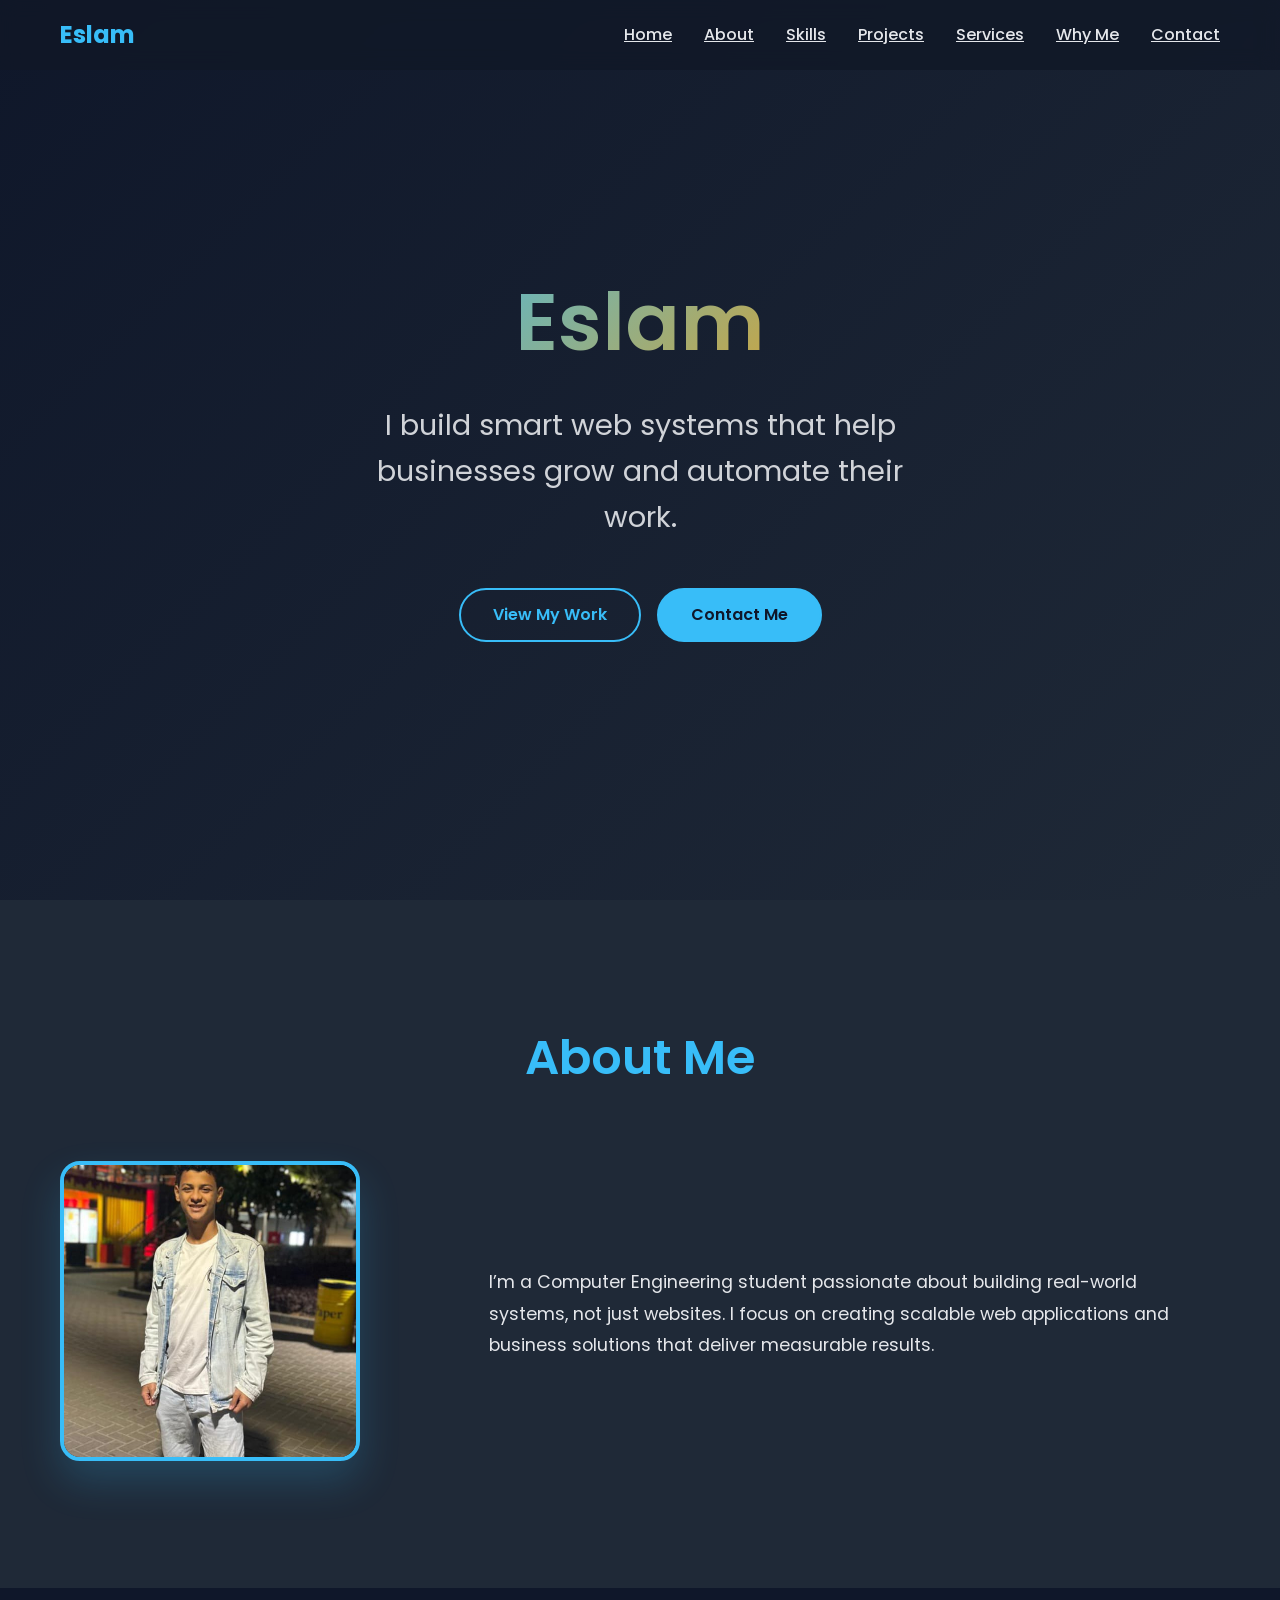
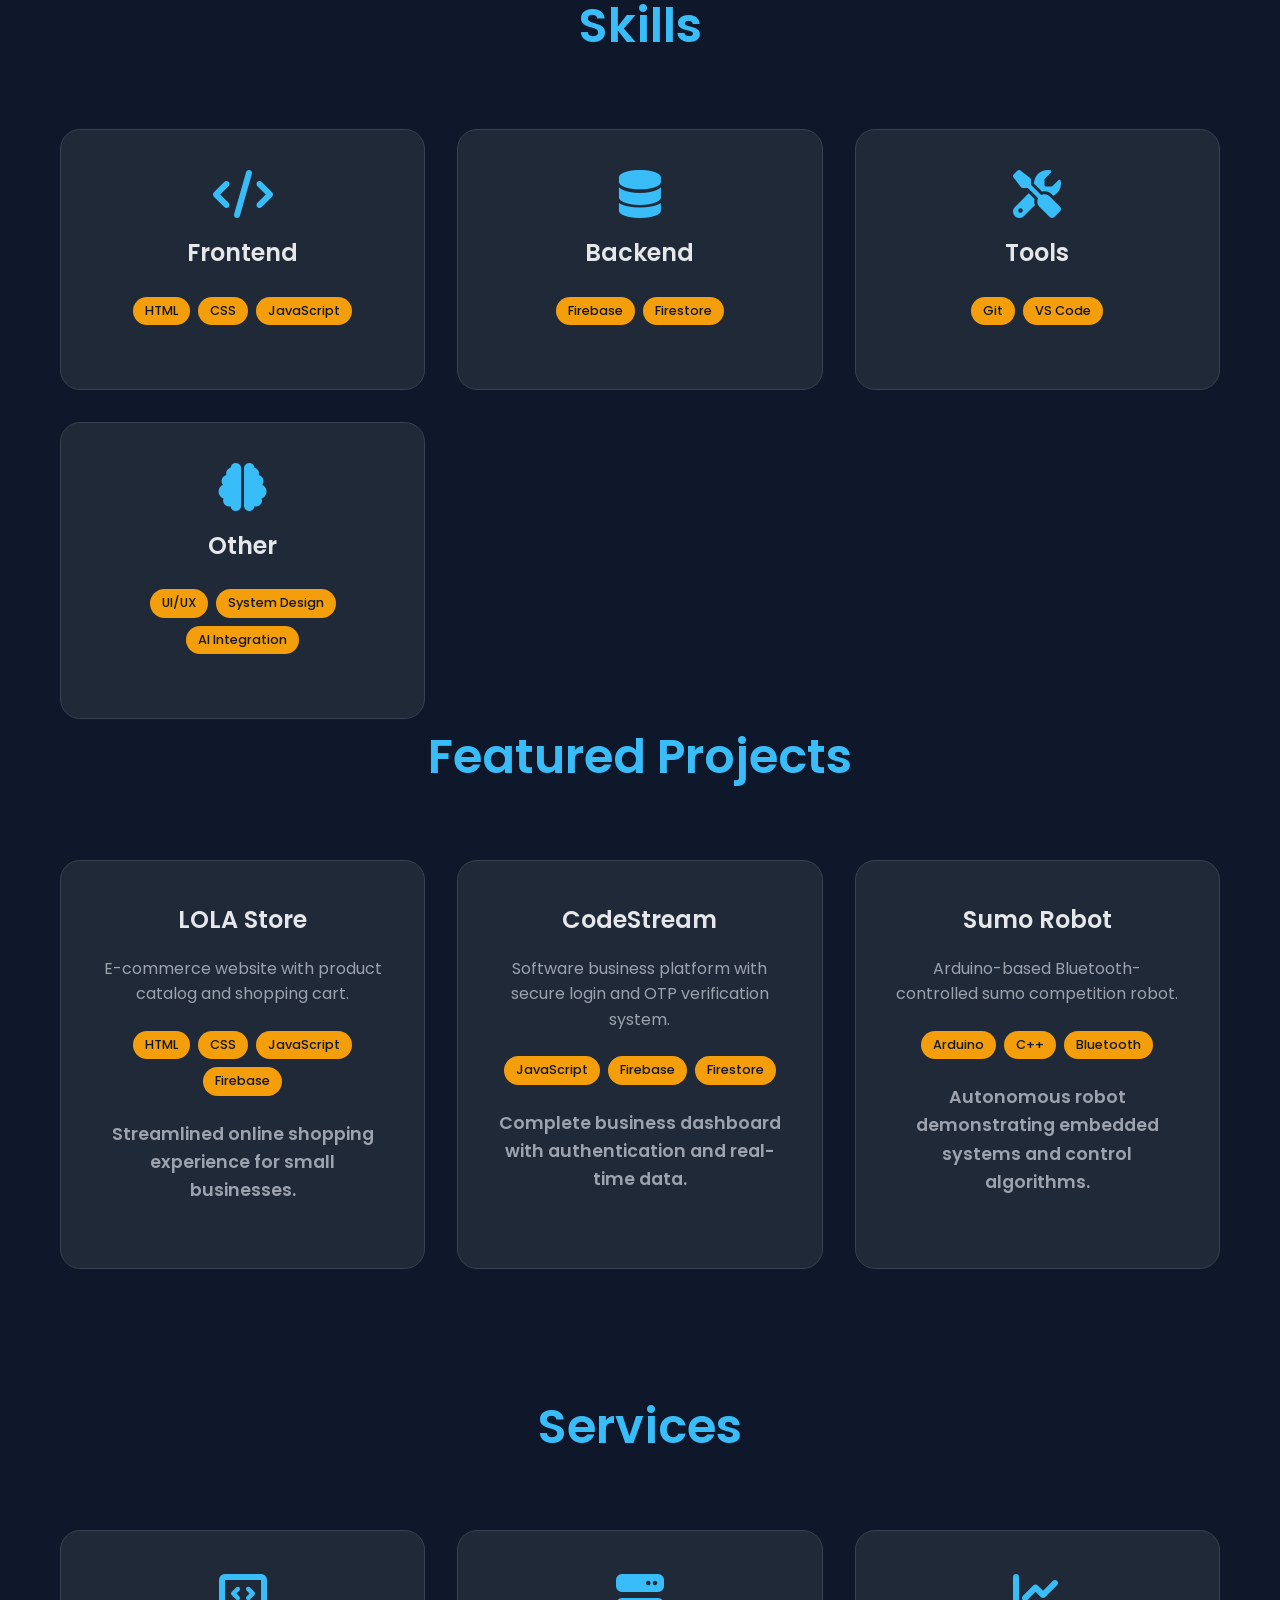
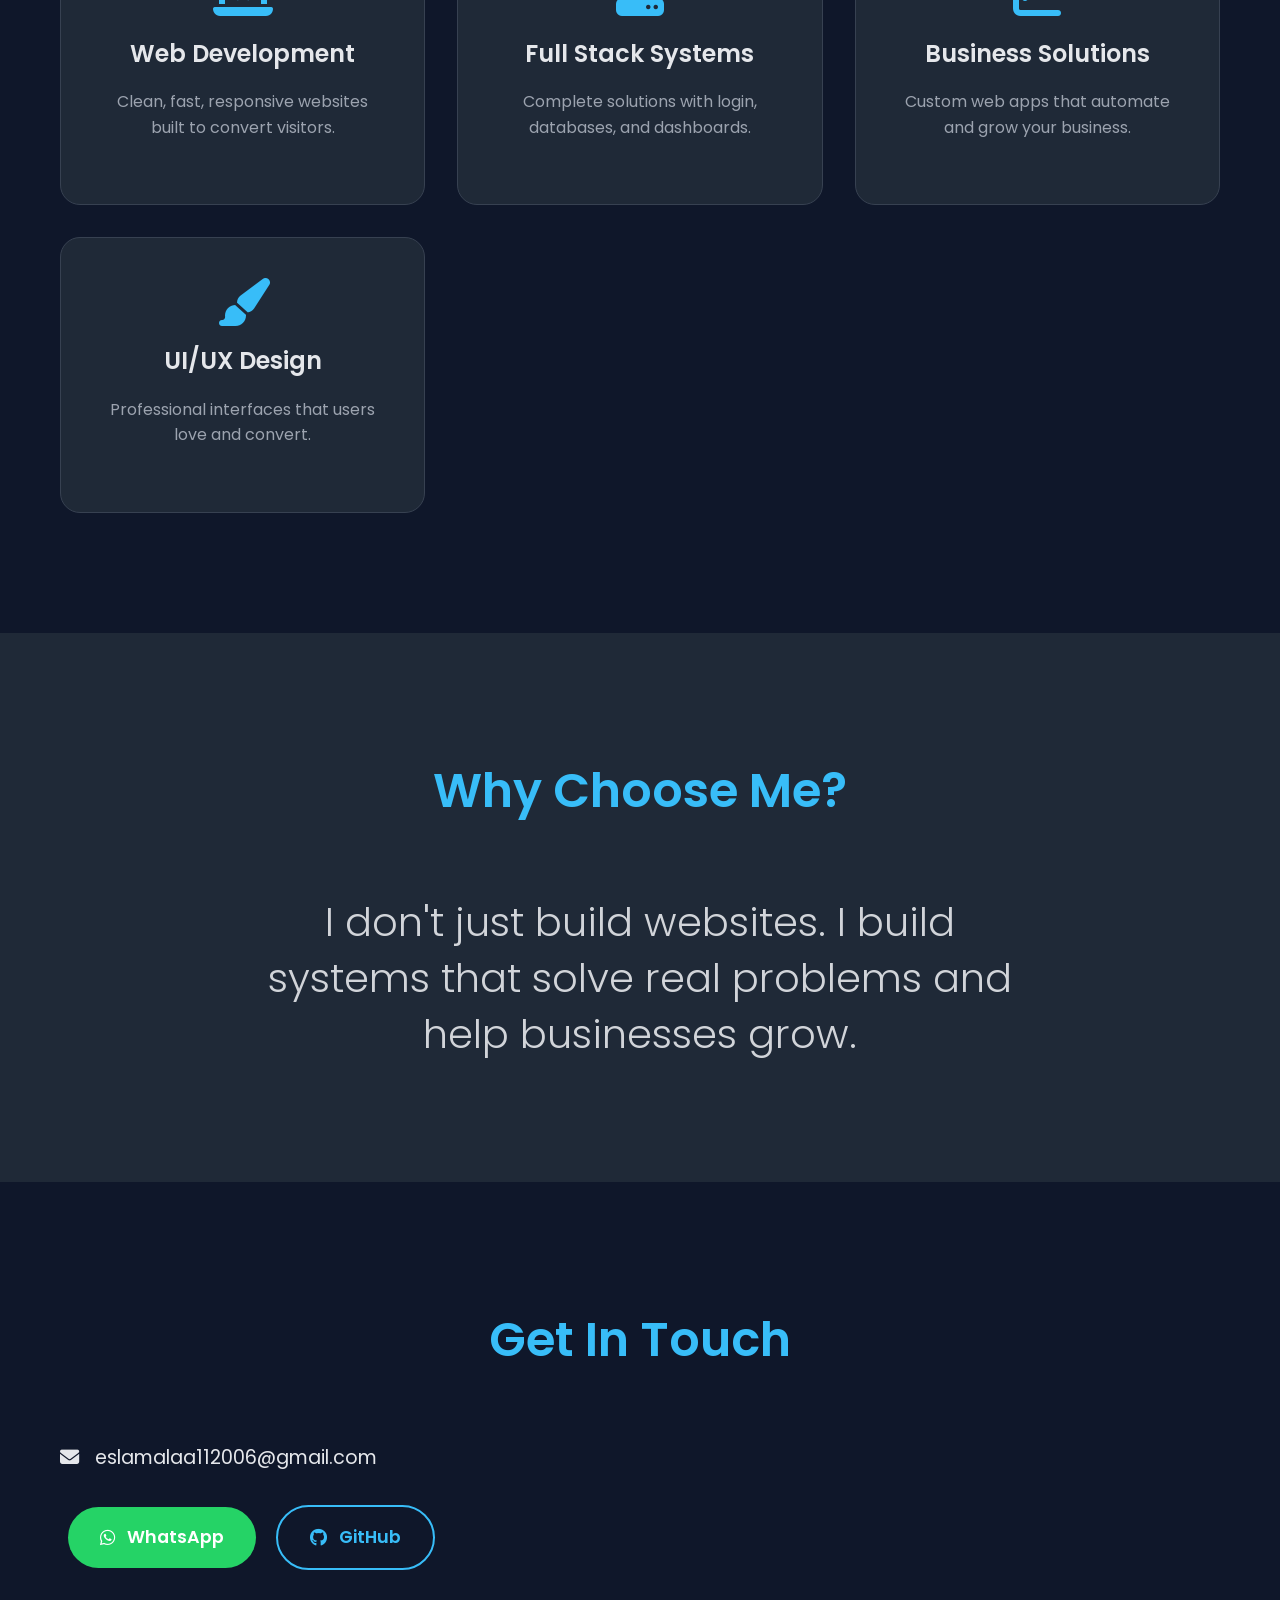
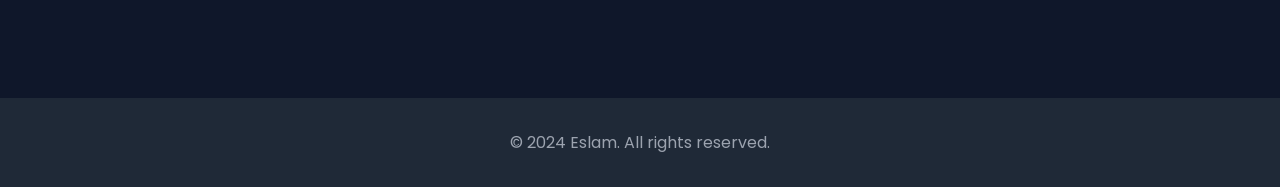
==== index.html @ bdc4f0a4 "git add . && git commit -m "Final portfolio" && git push" ====
<!DOCTYPE html>
<html lang="en">
<head>
    <meta charset="UTF-8">
    <meta name="viewport" content="width=device-width, initial-scale=1.0">
    <title>Eslam - Computer Engineering Student & Web Developer</title>
    <meta name="description" content="Eslam builds smart web systems that help businesses grow and automate their work.">
    <link href="https://fonts.googleapis.com/css2?family=Poppins:wght@300;400;500;600;700&display=swap" rel="stylesheet">
    <link rel="stylesheet" href="https://cdnjs.cloudflare.com/ajax/libs/font-awesome/6.5.0/css/all.min.css">
    <link rel="stylesheet" href="style.css">
</head>
<body>
    <!-- Navbar -->
    <nav class="navbar">
        <div class="nav-container">
            <div class="logo">Eslam</div>
            <ul class="nav-menu">
                <li><a href="#hero">Home</a></li>
                <li><a href="#about">About</a></li>
                <li><a href="#skills">Skills</a></li>
                <li><a href="#projects">Projects</a></li>
                <li><a href="#services">Services</a></li>
                <li><a href="#why-me">Why Me</a></li>
                <li><a href="#contact">Contact</a></li>
            </ul>
            <div class="hamburger">
                <span></span>
                <span></span>
                <span></span>
            </div>
        </div>
    </nav>

    <!-- Hero Section -->
    <section id="hero" class="hero">
        <div class="hero-content">
            <h1 class="hero-title">Eslam</h1>
            <p class="hero-tagline">I build smart web systems that help businesses grow and automate their work.</p>
            <div class="hero-buttons">
                <a href="#projects" class="btn btn-primary">View My Work</a>
                <a href="#contact" class="btn btn-secondary">Contact Me</a>
            </div>
        </div>
    </section>

    <!-- About Section -->
    <section id="about" class="about">
        <div class="container">
            <h2 class="section-title">About Me</h2>
            <div class="about-grid">
                <div class="about-image">
                    <img src="images/profile.jpg" alt="Eslam profile" loading="lazy">
                </div>
                <div class="about-text">
                    <p>I’m a Computer Engineering student passionate about building real-world systems, not just websites. I focus on creating scalable web applications and business solutions that deliver measurable results.</p>
                </div>
            </div>
        </div>
    </section>

    <!-- Skills Section -->
    <section id="skills" class="skills">
        <div class="container">
            <h2 class="section-title">Skills</h2>
            <div class="skills-grid">
                <div class="skill-card">
                    <i class="fas fa-code"></i>
                    <h3>Frontend</h3>
                    <div class="tech-tags">
                        <span>HTML</span>
                        <span>CSS</span>
                        <span>JavaScript</span>
                    </div>
                </div>
                <div class="skill-card">
                    <i class="fas fa-database"></i>
                    <h3>Backend</h3>
                    <div class="tech-tags">
                        <span>Firebase</span>
                        <span>Firestore</span>
                    </div>
                </div>
                <div class="skill-card">
                    <i class="fas fa-tools"></i>
                    <h3>Tools</h3>
                    <div class="tech-tags">
                        <span>Git</span>
                        <span>VS Code</span>
                    </div>
                </div>
                <div class="skill-card">
                    <i class="fas fa-brain"></i>
                    <h3>Other</h3>
                    <div class="tech-tags">
                        <span>UI/UX</span>
                        <span>System Design</span>
                        <span>AI Integration</span>
                    </div>
                </div>
            </div>
        </div>
    </section>

    <!-- Projects Section -->
    <section id="projects" class="projects">
        <div class="container">
            <h2 class="section-title">Featured Projects</h2>
            <div class="projects-grid">
                <div class="project-card">
                    <h3>LOLA Store</h3>
                    <p>E-commerce website with product catalog and shopping cart.</p>
                    <div class="tech-tags">
                        <span>HTML</span>
                        <span>CSS</span>
                        <span>JavaScript</span>
                        <span>Firebase</span>
                    </div>
                    <p class="impact">Streamlined online shopping experience for small businesses.</p>
                </div>
                <div class="project-card">
                    <h3>CodeStream</h3>
                    <p>Software business platform with secure login and OTP verification system.</p>
                    <div class="tech-tags">
                        <span>JavaScript</span>
                        <span>Firebase</span>
                        <span>Firestore</span>
                    </div>
                    <p class="impact">Complete business dashboard with authentication and real-time data.</p>
                </div>
                
                <div class="project-card">
                    <h3>Sumo Robot</h3>
                    <p>Arduino-based Bluetooth-controlled sumo competition robot.</p>
                    <div class="tech-tags">
                        <span>Arduino</span>
                        <span>C++</span>
                        <span>Bluetooth</span>
                    </div>
                    <p class="impact">Autonomous robot demonstrating embedded systems and control algorithms.</p>
                </div>
            </div>
        </div>
    </section>

    <!-- Services Section -->
    <section id="services" class="services">
        <div class="container">
            <h2 class="section-title">Services</h2>
            <div class="services-grid">
                <div class="service-card">
                    <i class="fas fa-laptop-code"></i>
                    <h3>Web Development</h3>
                    <p>Clean, fast, responsive websites built to convert visitors.</p>
                </div>
                <div class="service-card">
                    <i class="fas fa-server"></i>
                    <h3>Full Stack Systems</h3>
                    <p>Complete solutions with login, databases, and dashboards.</p>
                </div>
                <div class="service-card">
                    <i class="fas fa-chart-line"></i>
                    <h3>Business Solutions</h3>
                    <p>Custom web apps that automate and grow your business.</p>
                </div>
                <div class="service-card">
                    <i class="fas fa-paint-brush"></i>
                    <h3>UI/UX Design</h3>
                    <p>Professional interfaces that users love and convert.</p>
                </div>
            </div>
        </div>
    </section>

    <!-- Why Me Section -->
    <section id="why-me" class="why-me">
        <div class="container">
            <h2 class="section-title">Why Choose Me?</h2>
            <p class="why-text">I don't just build websites. I build systems that solve real problems and help businesses grow.</p>
        </div>
    </section>

    <!-- Contact Section -->
    <section id="contact" class="contact">
        <div class="container">
            <h2 class="section-title">Get In Touch</h2>
            <div class="contact-grid">
                <div class="contact-info">
                    <p><i class="fas fa-envelope"></i> eslamalaa112006@gmail.com</p>
                    <a href="https://wa.me/201019073627" class="whatsapp-btn" target="_blank">
                        <i class="fab fa-whatsapp"></i> WhatsApp
                    </a>
                    <a href="https://github.com/eslamalaa1256" class="github-btn" target="_blank">
                        <i class="fab fa-github"></i> GitHub
                    </a>
                </div>
            </div>
        </div>
    </section>

    <!-- Footer -->
    <footer class="footer">
        <div class="container">
            <p>&copy; 2024 Eslam. All rights reserved.</p>
        </div>
    </footer>

    <script src="script.js"></script>
</body>
</html>
---- style.css ----
/* Reset & Variables */
* {
    margin: 0;
    padding: 0;
    box-sizing: border-box;
}

:root {
    --bg-primary: #0F172A;
    --bg-secondary: #1F2937;
    --text-primary: #E5E7EB;
    --text-secondary: #9CA3AF;
    --accent-primary: #38BDF8;
    --accent-secondary: #F59E0B;
    --card-bg: #1F2937;
    --border-color: #374151;
    --whatsapp-green: #25D366;
}

body {
    font-family: 'Poppins', sans-serif;
    line-height: 1.6;
    color: var(--text-primary);
    background: var(--bg-primary);
    scroll-behavior: smooth;
}

.container {
    max-width: 1200px;
    margin: 0 auto;
    padding: 0 20px;
}

/* Navbar */
.navbar {
    background: rgba(17, 24, 39, 0.95);
    backdrop-filter: blur(10px);
    position: fixed;
    top: 0;
    width: 100%;
    z-index: 1000;
    padding: 1rem 0;
}

.nav-container {
    max-width: 1200px;
    margin: 0 auto;
    padding: 0 20px;
    display: flex;
    justify-content: space-between;
    align-items: center;
}

.logo {
    font-size: 1.5rem;
    font-weight: 700;
    color: var(--accent-primary);
}

.nav-menu {
    display: flex;
    list-style: none;
    gap: 2rem;
    margin: 0;
    padding: 0;
}

.nav-menu a {
    color: var(--text-primary);
    font-weight: 500;
    transition: color 0.3s ease;
}

.nav-menu a:hover {
    color: var(--accent-primary);
}

.hamburger {
    display: none;
    flex-direction: column;
    cursor: pointer;
    gap: 4px;
}

.hamburger span {
    width: 25px;
    height: 3px;
    background: var(--text-primary);
    transition: 0.3s;
}

/* Typography */
.section-title {
    font-size: clamp(2rem, 5vw, 3rem);
    text-align: center;
    margin-bottom: 4rem;
    color: var(--accent-primary);
    font-weight: 600;
}

h1, h2, h3 {
    font-weight: 600;
}

/* Hero */
.hero {
    min-height: 100vh;
    display: flex;
    align-items: center;
    justify-content: center;
    text-align: center;
    background: linear-gradient(135deg, var(--bg-primary) 0%, var(--bg-secondary) 100%);
    padding: 2rem;
}

.hero-title {
    font-size: clamp(3rem, 8vw, 5rem);
    margin-bottom: 1rem;
    background: linear-gradient(135deg, var(--accent-primary), var(--accent-secondary));
    -webkit-background-clip: text;
    -webkit-text-fill-color: transparent;
    background-clip: text;
}

.hero-tagline {
    font-size: clamp(1.2rem, 3vw, 1.8rem);
    max-width: 600px;
    margin: 0 auto 3rem;
    opacity: 0.9;
}

.hero-buttons {
    display: flex;
    gap: 1rem;
    justify-content: center;
    flex-wrap: wrap;
}

/* Buttons */
.btn {
    padding: 12px 32px;
    border: 2px solid var(--accent-primary);
    border-radius: 50px;
    font-weight: 600;
    font-size: 1rem;
    transition: all 0.3s ease;
    text-decoration: none;
    display: inline-block;
}

.btn-primary {
    color: var(--accent-primary);
}

.btn-primary:hover {
    background: var(--accent-primary);
    color: var(--bg-primary);
    transform: translateY(-2px);
}

.btn-secondary {
    background: var(--accent-primary);
    color: var(--bg-primary);
}

.btn-secondary:hover {
    background: var(--bg-primary);
    color: var(--accent-primary);
    transform: translateY(-2px);
}

/* About */
.about {
    padding: 120px 0;
    background: var(--bg-secondary);
}

.about-grid {
    display: grid;
    grid-template-columns: 1fr 2fr;
    gap: 4rem;
    align-items: center;
}

.about-image img {
    width: 100%;
    max-width: 300px;
    height: 300px;
    object-fit: cover;
    border-radius: 20px;
    border: 4px solid var(--accent-primary);
    box-shadow: 0 20px 40px rgba(56, 189, 248, 0.2);
    transition: transform 0.3s ease;
}

.about-image img:hover {
    transform: scale(1.05);
}

.about-text p {
    font-size: 1.1rem;
    line-height: 1.8;
}

/* Cards Grid */
.skills-grid,
.projects-grid,
.services-grid {
    display: grid;
    grid-template-columns: repeat(auto-fit, minmax(280px, 1fr));
    gap: 2rem;
}

.skill-card,
.project-card,
.service-card {
    background: var(--card-bg);
    padding: 2.5rem;
    border-radius: 20px;
    border: 1px solid var(--border-color);
    transition: all 0.3s ease;
    text-align: center;
}

.skill-card:hover,
.project-card:hover,
.service-card:hover {
    transform: translateY(-8px);
    box-shadow: 0 20px 40px rgba(56, 189, 248, 0.2);
    border-color: var(--accent-primary);
}

.skill-card i,
.service-card i {
    font-size: 3rem;
    color: var(--accent-primary);
    margin-bottom: 1rem;
}

.project-card h3,
.skill-card h3,
.service-card h3 {
    color: var(--text-primary);
    margin-bottom: 1rem;
    font-size: 1.5rem;
}

.project-card p,
.skill-card p,
.service-card p {
    color: var(--text-secondary);
    margin-bottom: 1.5rem;
}

.tech-tags {
    display: flex;
    flex-wrap: wrap;
    gap: 0.5rem;
    justify-content: center;
    margin: 1.5rem 0;
}

.tech-tags span {
    background: var(--accent-secondary);
    color: var(--bg-primary);
    padding: 0.25rem 0.75rem;
    border-radius: 20px;
    font-size: 0.8rem;
    font-weight: 500;
}

.impact {
    font-weight: 600;
    color: var(--accent-primary);
    font-size: 1.1rem;
}

/* Services */
.services {
    background: var(--bg-primary);
    padding: 120px 0;
}

/* Why Me */
.why-me {
    padding: 120px 0;
    background: var(--bg-secondary);
    text-align: center;
}

.why-text {
    font-size: clamp(1.5rem, 4vw, 2.5rem);
    max-width: 800px;
    margin: 0 auto;
    font-weight: 300;
    opacity: 0.9;
    line-height: 1.4;
}

/* Contact */
.contact {
    padding: 120px 0;
    background: var(--bg-primary);
}

.contact-grid {
    display: grid;
    grid-template-columns: repeat(auto-fit, minmax(300px, 1fr));
    gap: 3rem;
    justify-content: center;
}

.contact-info p {
    font-size: 1.2rem;
    margin-bottom: 1.5rem;
    display: flex;
    align-items: center;
    gap: 1rem;
}

.whatsapp-btn,
.github-btn {
    display: inline-flex;
    align-items: center;
    gap: 0.75rem;
    padding: 1rem 2rem;
    border-radius: 50px;
    font-weight: 600;
    font-size: 1.1rem;
    margin: 0.5rem;
    transition: all 0.3s ease;
    text-decoration: none;
}

.whatsapp-btn {
    background: var(--whatsapp-green);
    color: white;
}

.whatsapp-btn:hover {
    transform: translateY(-2px);
    box-shadow: 0 10px 25px rgba(37, 211, 102, 0.3);
}

.github-btn {
    border: 2px solid var(--accent-primary);
    color: var(--accent-primary);
}

.github-btn:hover {
    background: var(--accent-primary);
    color: var(--bg-primary);
    transform: translateY(-2px);
}

/* Footer */
.footer {
    background: var(--bg-secondary);
    padding: 2rem 0;
    text-align: center;
    color: var(--text-secondary);
}

/* Animations */
@keyframes fadeInUp {
    from {
        opacity: 0;
        transform: translateY(30px);
    }
    to {
        opacity: 1;
        transform: translateY(0);
    }
}

section {
    opacity: 0;
    animation: fadeInUp 0.8s ease forwards;
}

/* Responsive */
@media (max-width: 768px) {
    .hamburger {
        display: flex;
    }
    
    .nav-menu {
        position: fixed;
        left: -100%;
        top: 70px;
        flex-direction: column;
        background: var(--bg-primary);
        width: 100%;
        text-align: center;
        transition: 0.3s;
        padding: 2rem 0;
    }
    
    .nav-menu.active {
        left: 0;
    }
    
    .hero-buttons {
        flex-direction: column;
        align-items: center;
    }
    
    .about-grid {
        grid-template-columns: 1fr;
        gap: 2rem;
        text-align: center;
    }
    
    section {
        padding: 80px 20px;
    }
}

@media (max-width: 480px) {
    .skills-grid,
    .projects-grid,
    .services-grid {
        grid-template-columns: 1fr;
        gap: 1.5rem;
    }
}
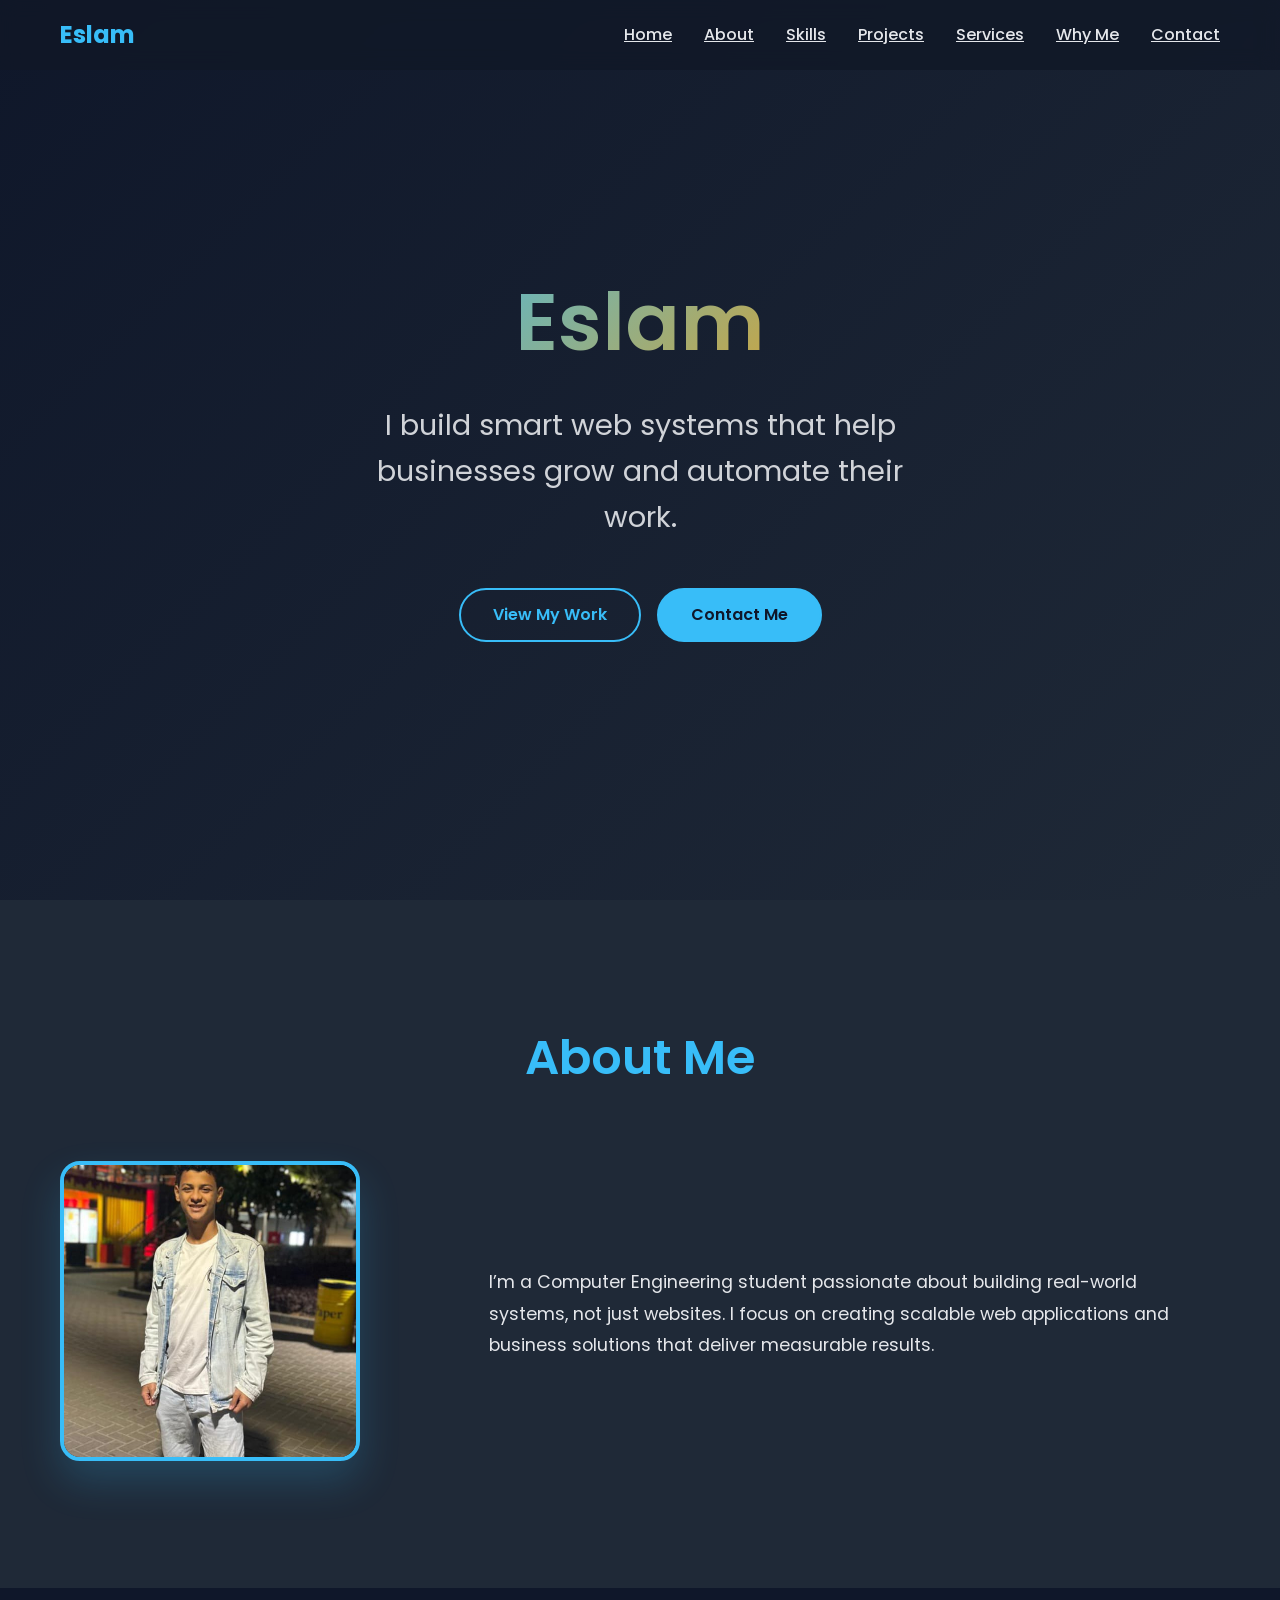
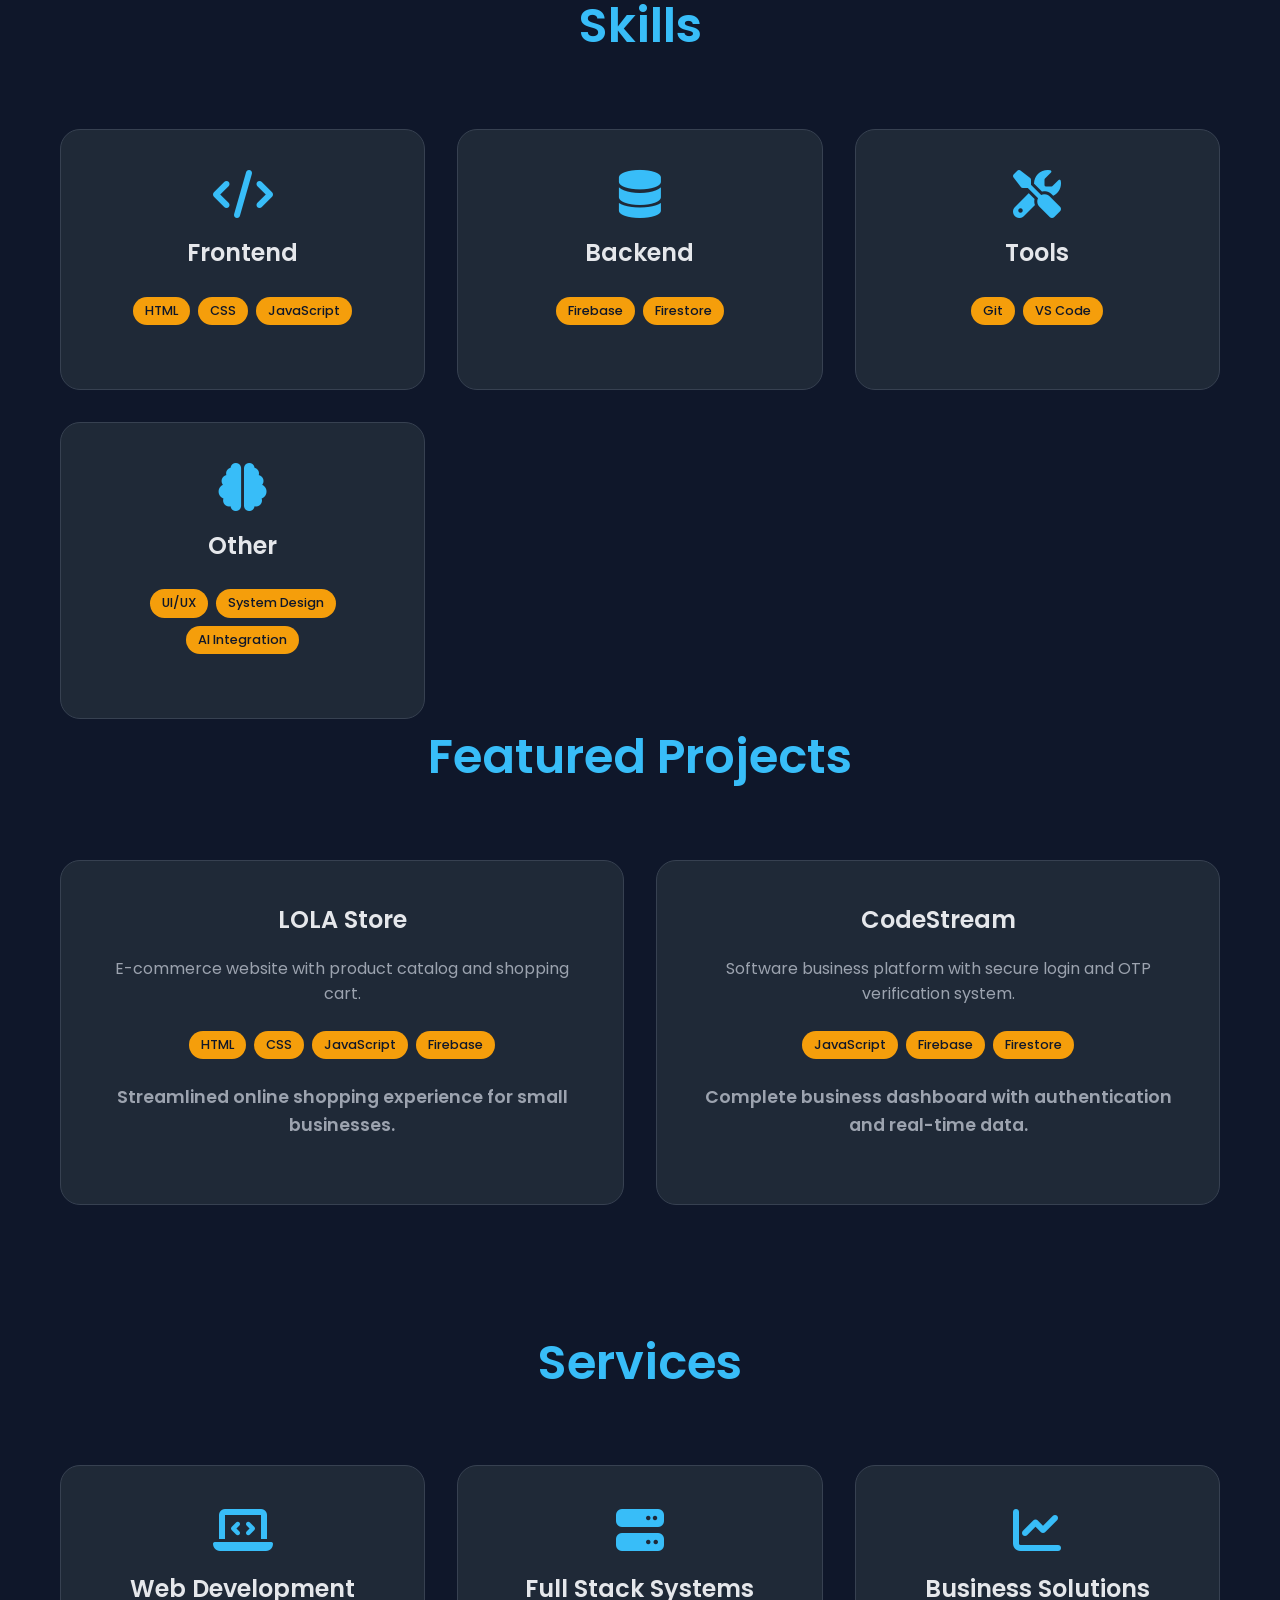
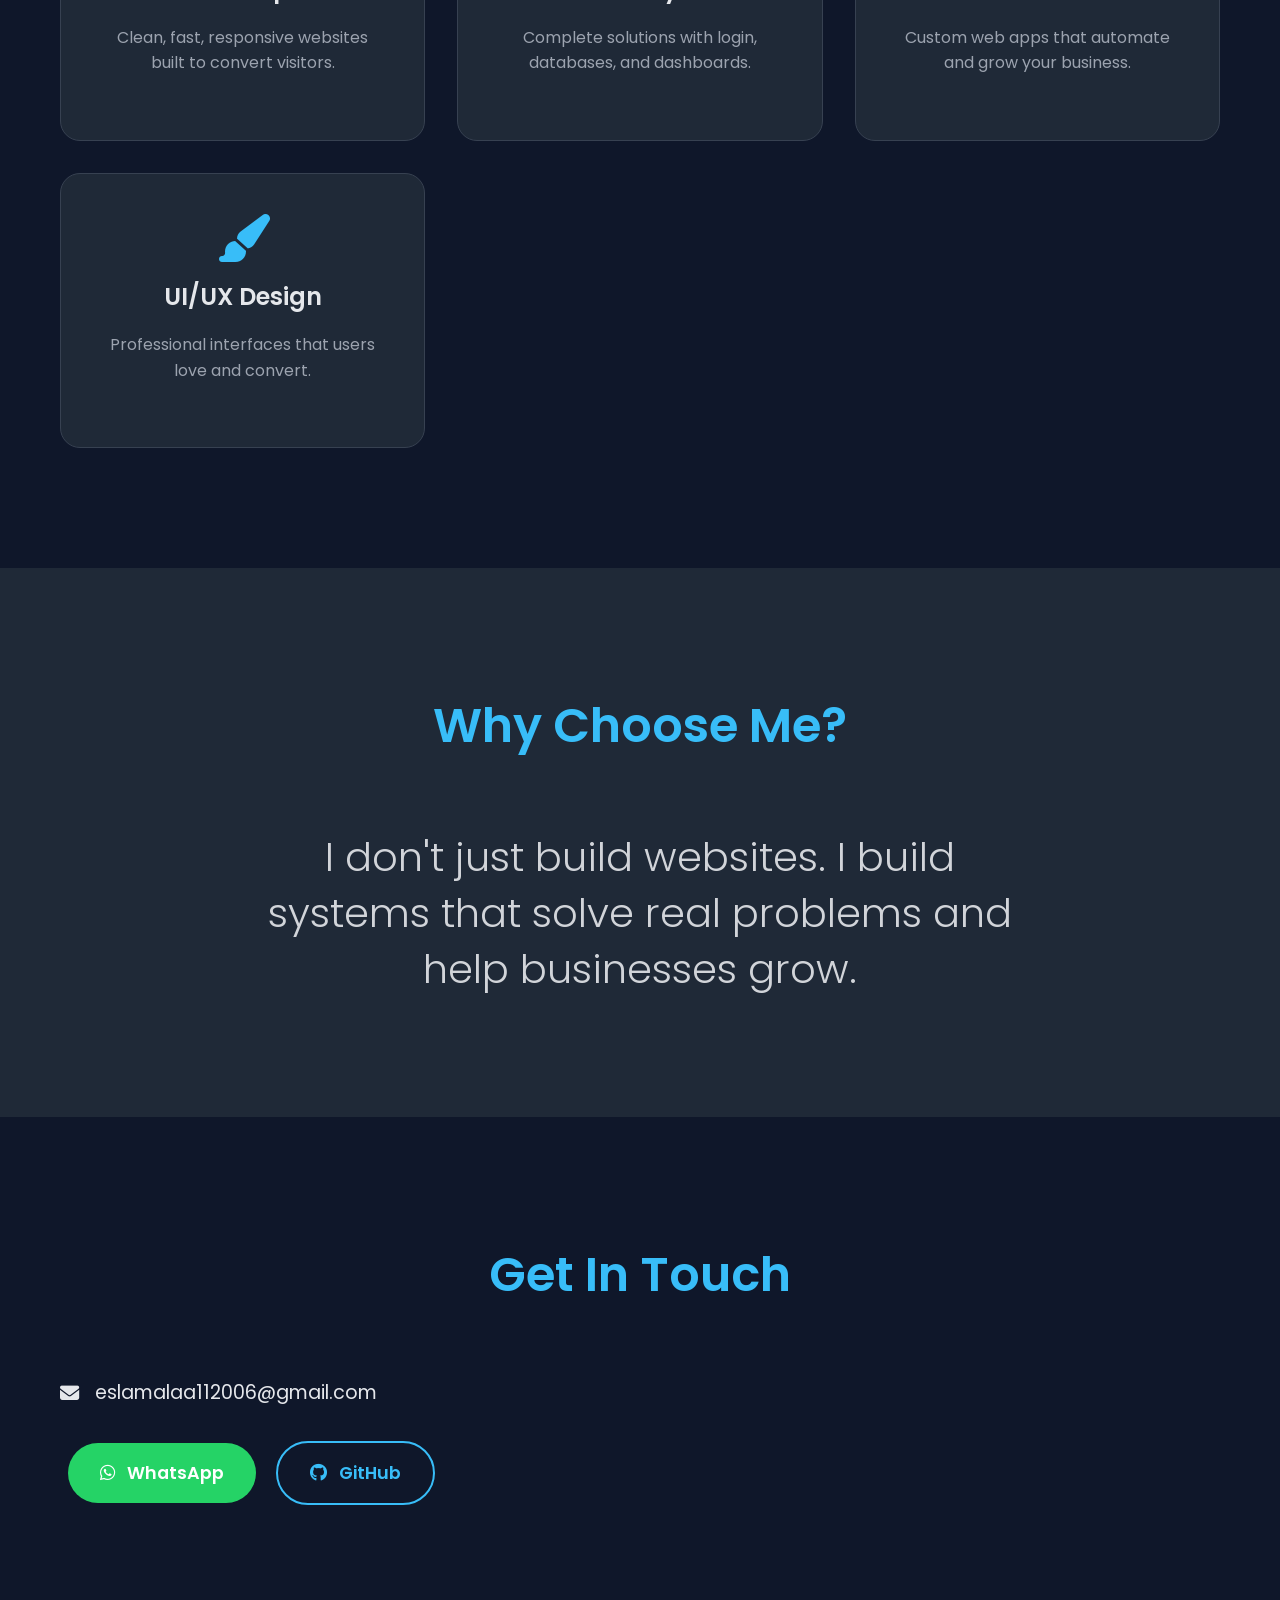
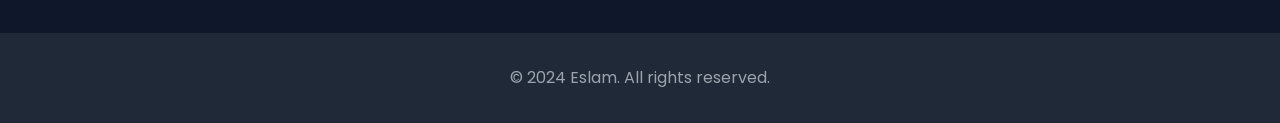
==== commit 2fa9d91b: "git add . && git commit -m "Final portfolio" && git push" ====
--- a/index.html
+++ b/index.html
@@ -127,18 +127,6 @@
                     </div>
                     <p class="impact">Complete business dashboard with authentication and real-time data.</p>
                 </div>
-                
-                <div class="project-card">
-                    <h3>Sumo Robot</h3>
-                    <p>Arduino-based Bluetooth-controlled sumo competition robot.</p>
-                    <div class="tech-tags">
-                        <span>Arduino</span>
-                        <span>C++</span>
-                        <span>Bluetooth</span>
-                    </div>
-                    <p class="impact">Autonomous robot demonstrating embedded systems and control algorithms.</p>
-                </div>
-            </div>
         </div>
     </section>
 
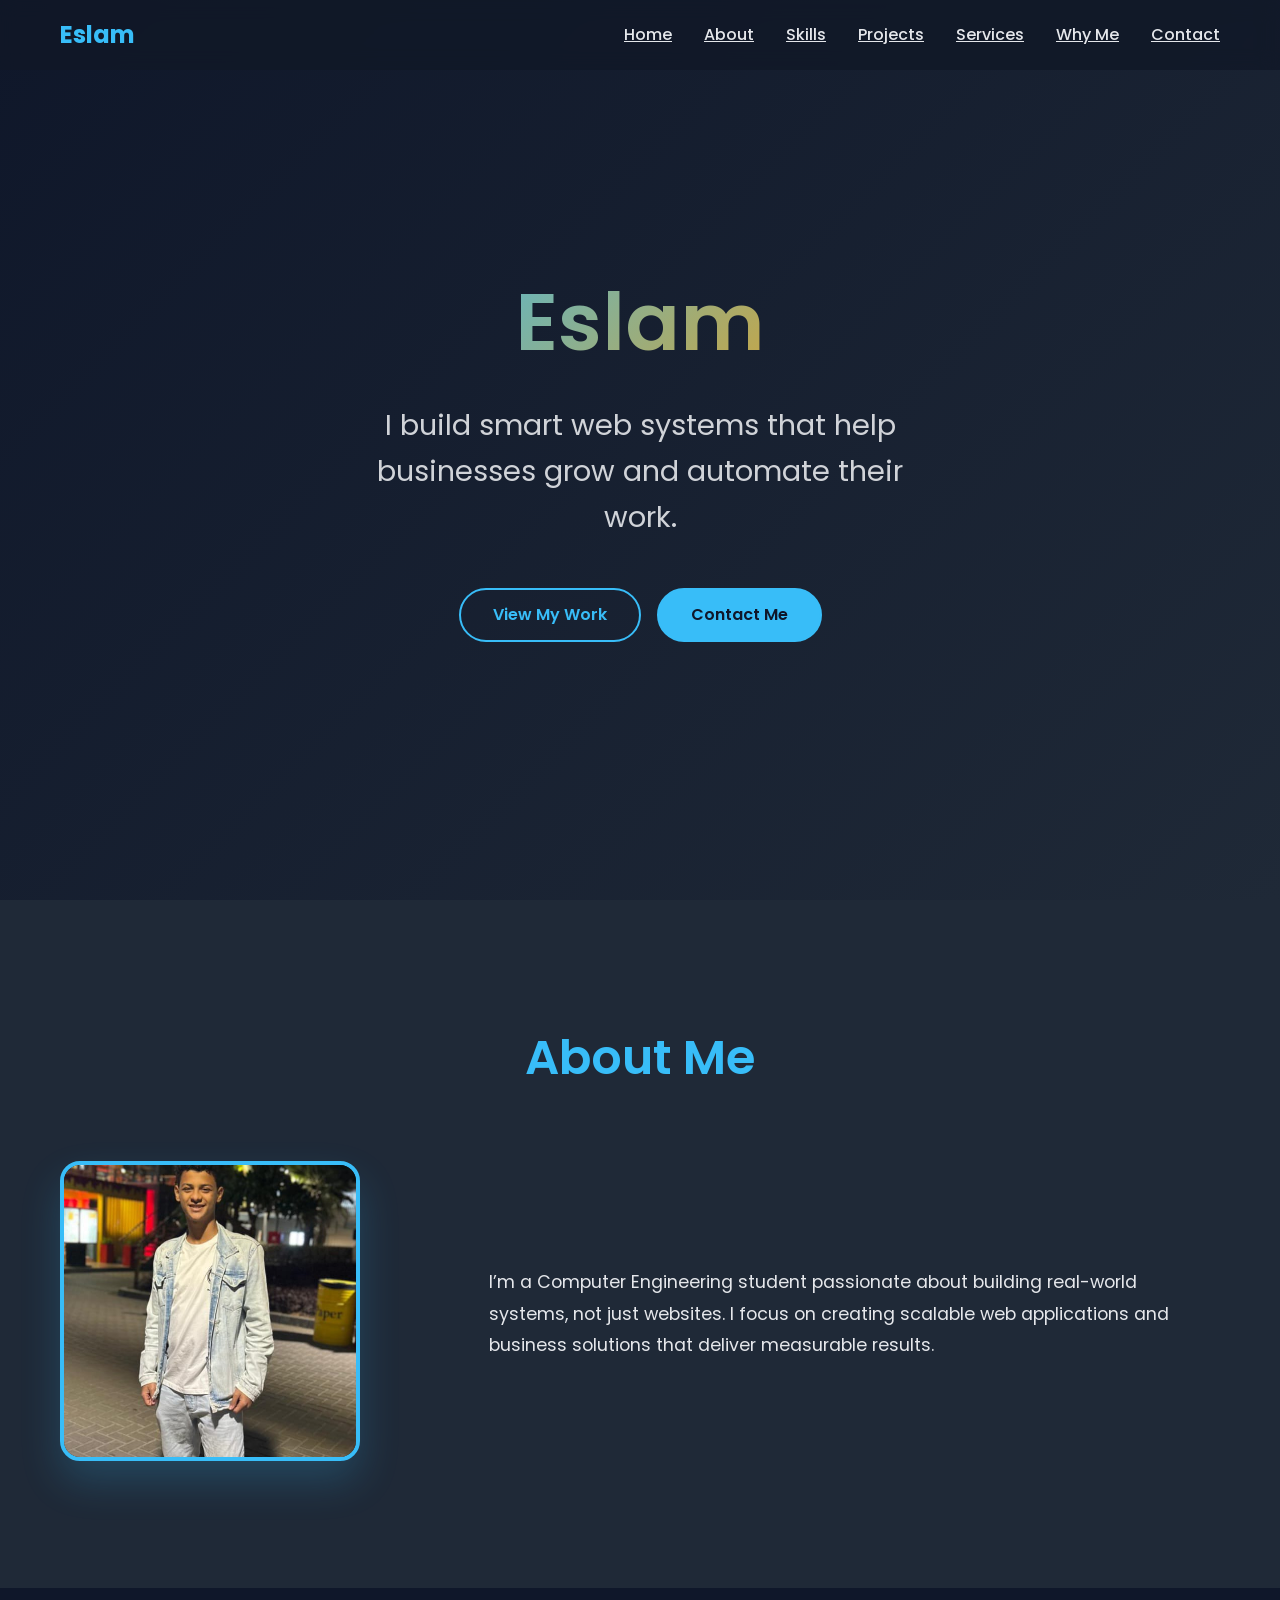
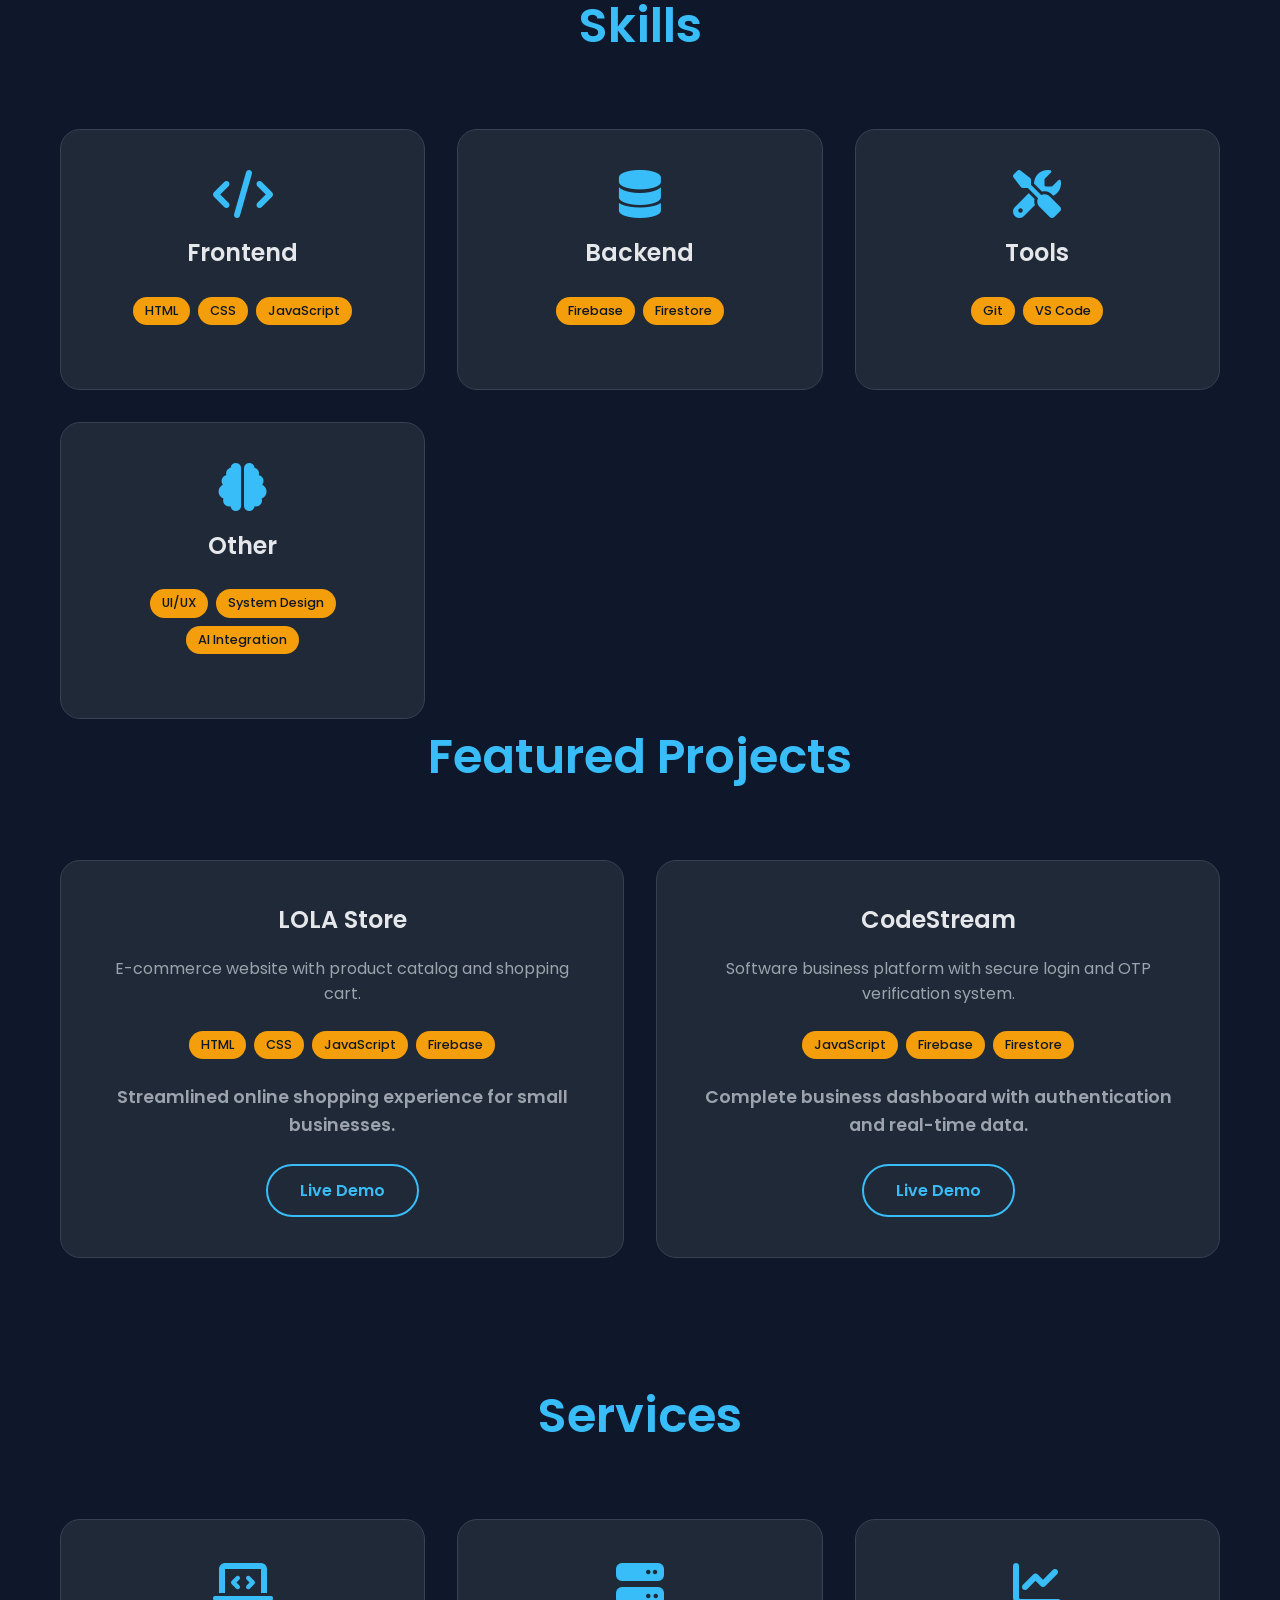
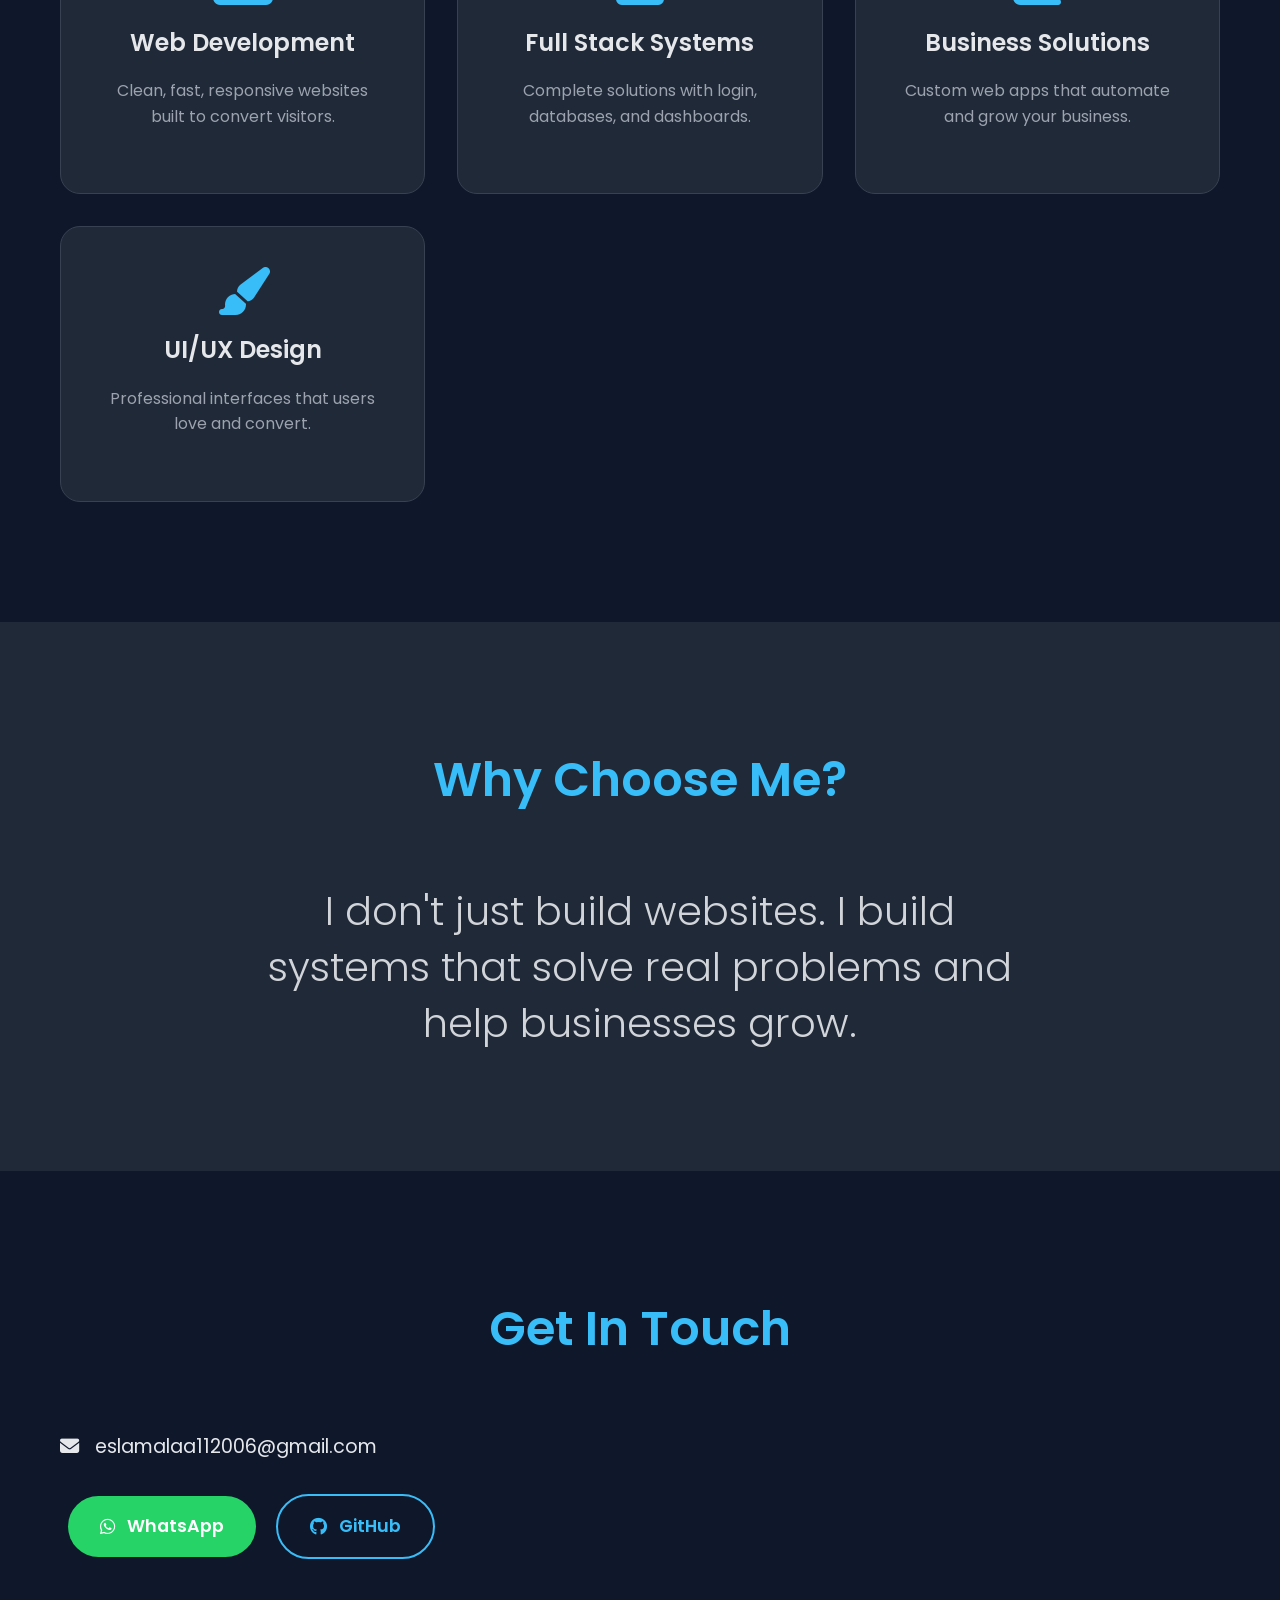
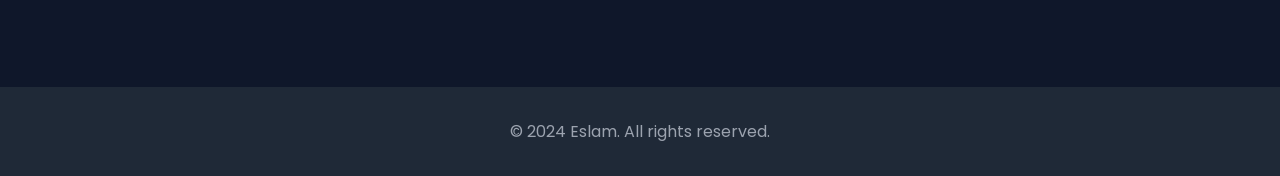
==== commit 2081ab19: "git add . && git commit -m "Complete clean high-conversion portfolio" && git push" ====
--- a/index.html
+++ b/index.html
@@ -106,7 +106,7 @@
         <div class="container">
             <h2 class="section-title">Featured Projects</h2>
             <div class="projects-grid">
-                <div class="project-card">
+<div class="project-card">
                     <h3>LOLA Store</h3>
                     <p>E-commerce website with product catalog and shopping cart.</p>
                     <div class="tech-tags">
@@ -116,6 +116,9 @@
                         <span>Firebase</span>
                     </div>
                     <p class="impact">Streamlined online shopping experience for small businesses.</p>
+                    <div class="project-buttons">
+                        <a href="https://eslamalaa1256.github.io/lola/" class="btn btn-primary" target="_blank">Live Demo</a>
+                    </div>
                 </div>
                 <div class="project-card">
                     <h3>CodeStream</h3>
@@ -126,8 +129,13 @@
                         <span>Firestore</span>
                     </div>
                     <p class="impact">Complete business dashboard with authentication and real-time data.</p>
-                </div>
-        </div>
+                    <div class="project-buttons">
+                        <a href="https://euphonious-lily-53f778.netlify.app/" class="btn btn-primary" target="_blank">Live Demo</a>
+                    </div>
+                </div>
+                </div>
+                
+            </div>
     </section>
 
     <!-- Services Section -->
--- a/style.css
+++ b/style.css
@@ -243,6 +243,21 @@
     color: var(--text-primary);
     margin-bottom: 1rem;
     font-size: 1.5rem;
+}
+
+.project-buttons {
+    display: flex;
+    gap: 1rem;
+    justify-content: center;
+    flex-wrap: wrap;
+    margin-top: 1.5rem;
+}
+
+@media (max-width: 480px) {
+    .project-buttons {
+        flex-direction: column;
+        align-items: center;
+    }
 }
 
 .project-card p,
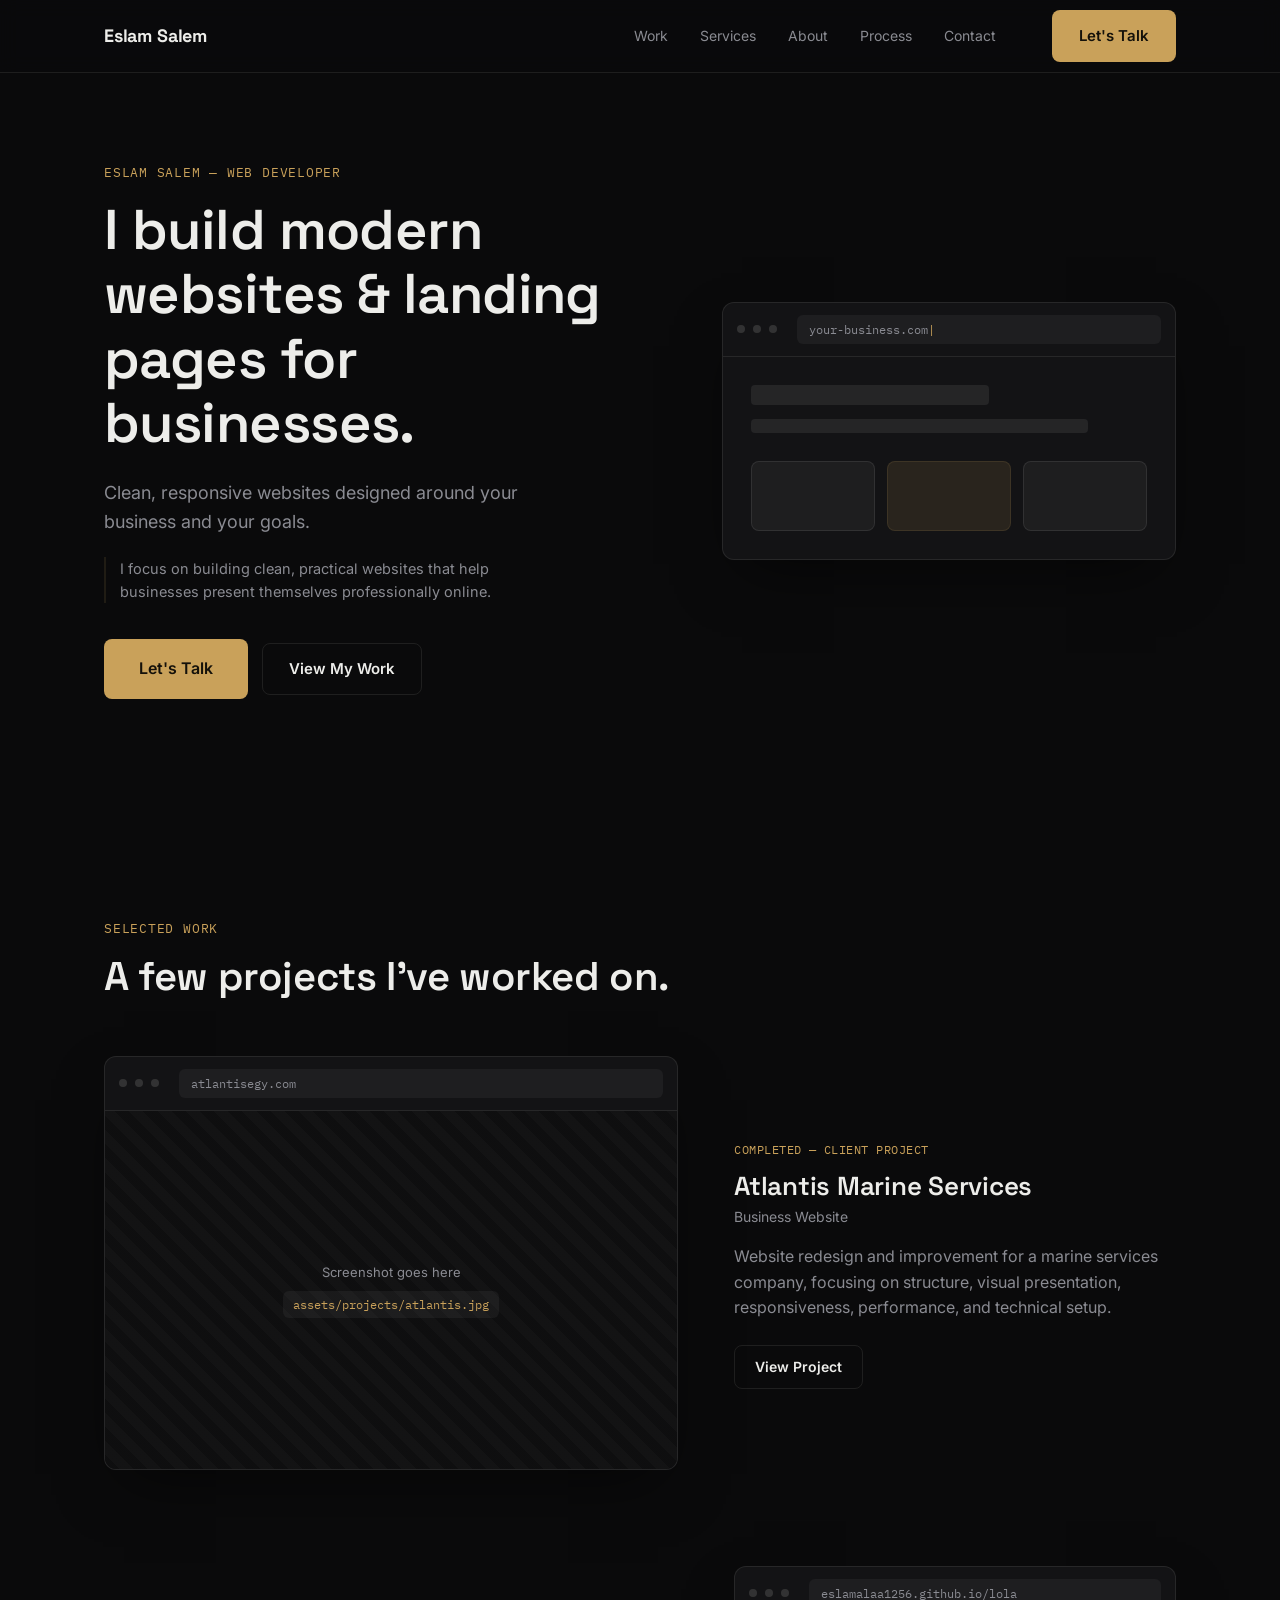
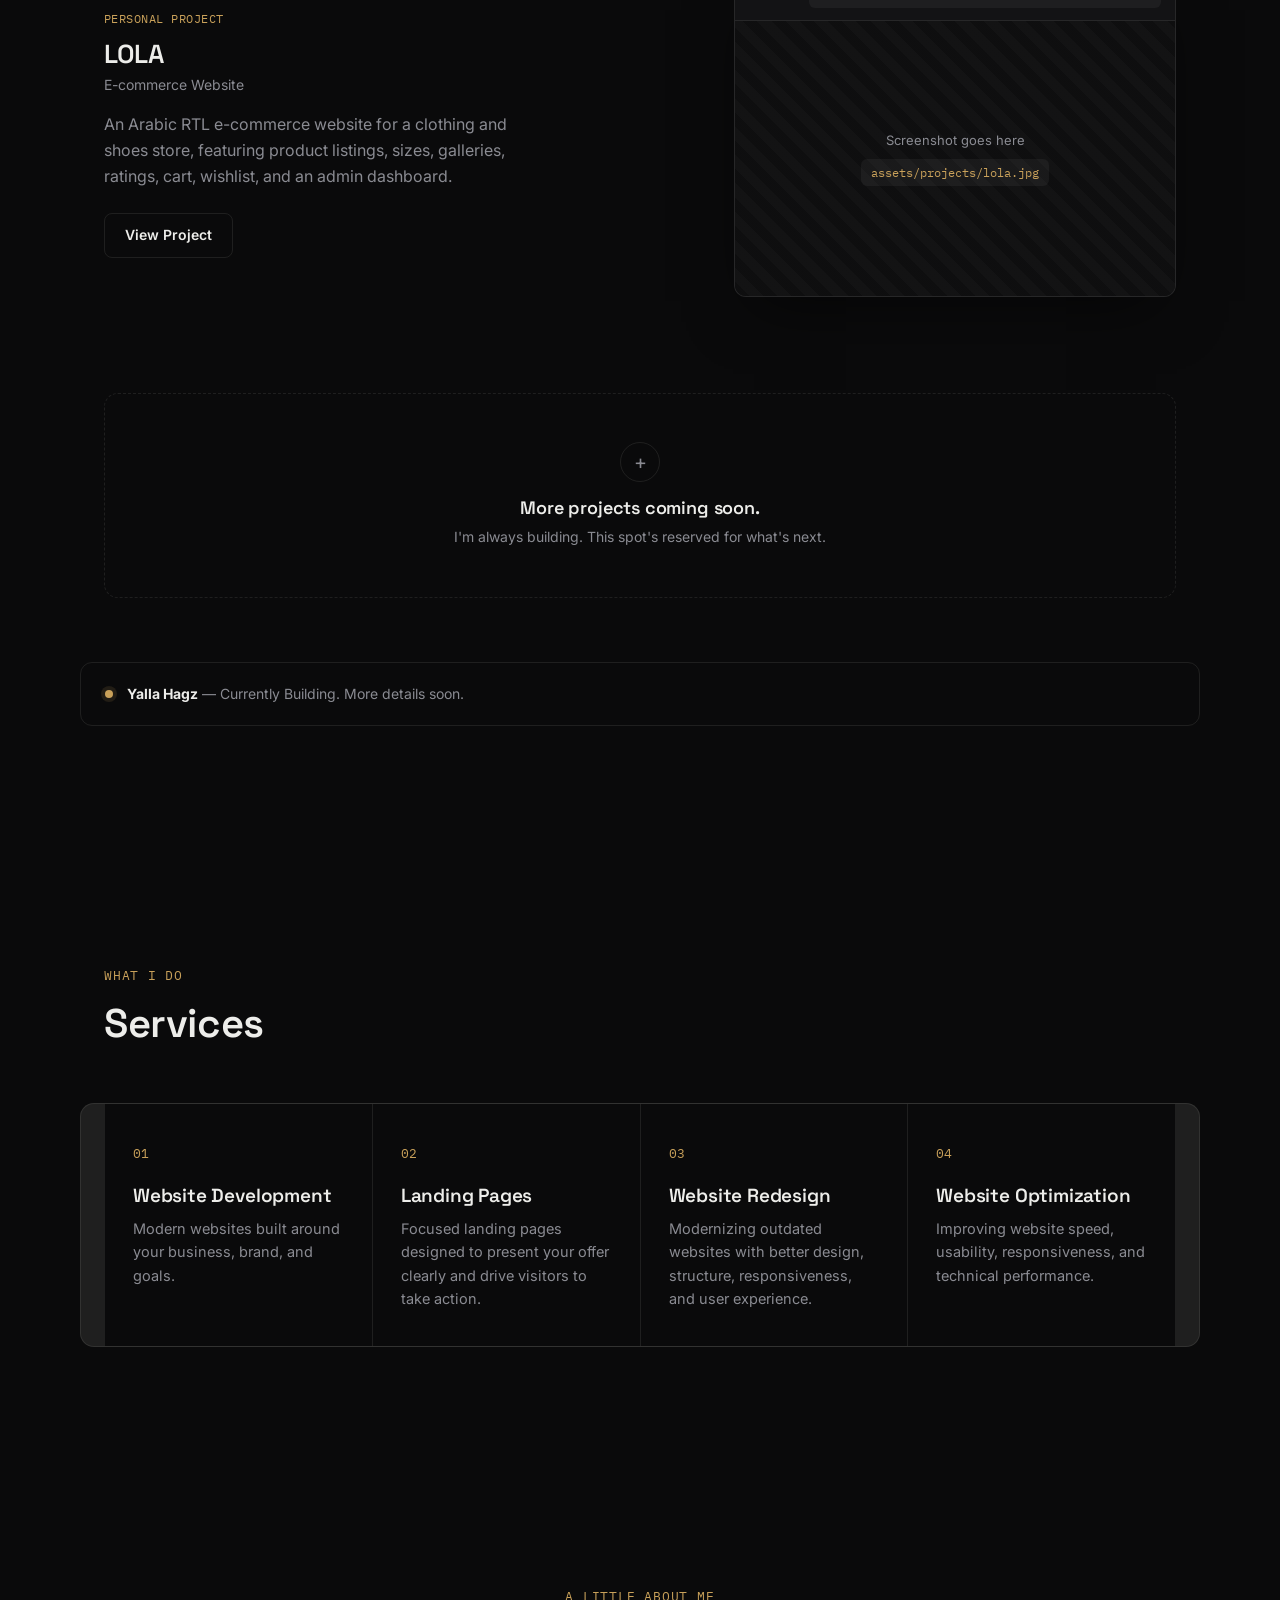
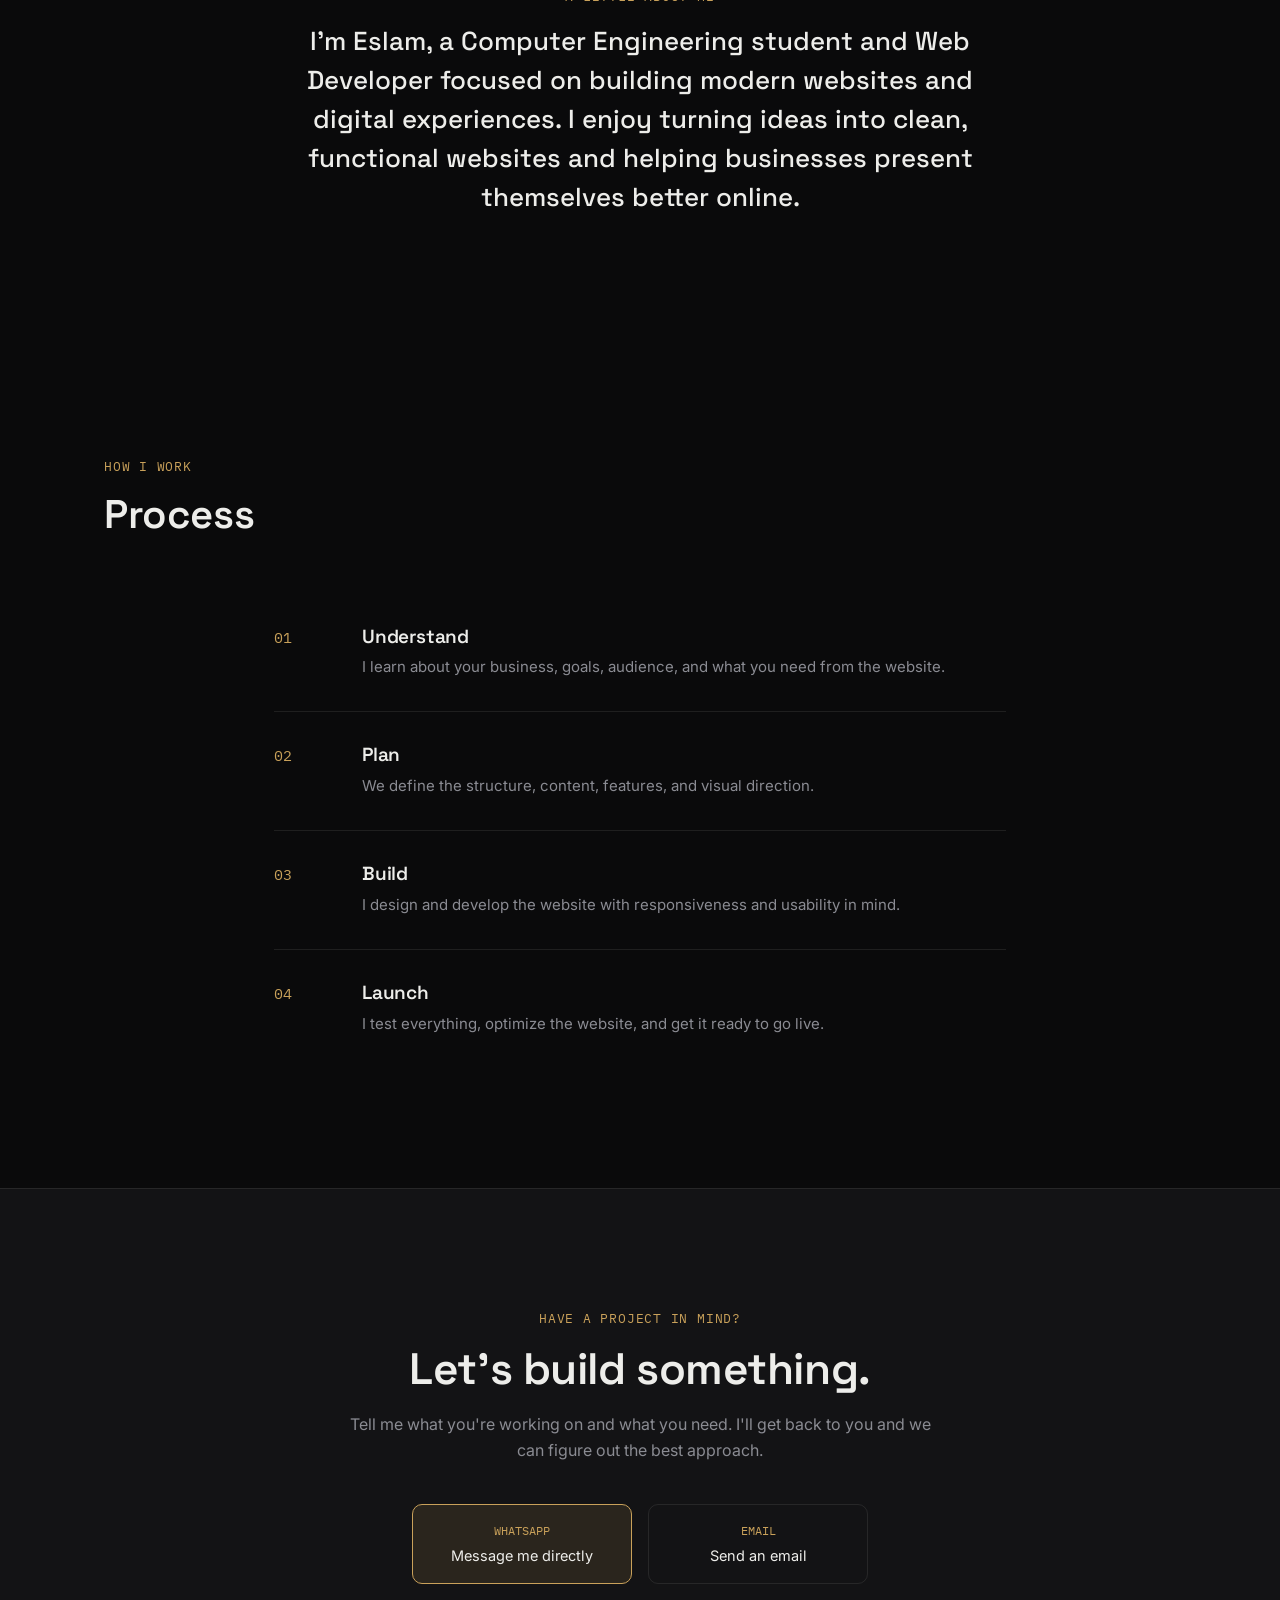
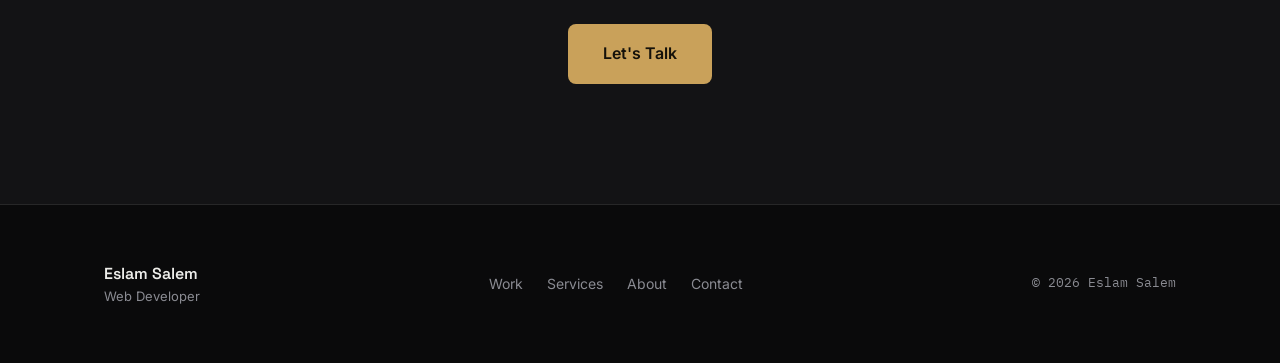
==== commit d0d805d5: "update portfolio to v2" ====
--- a/index.html
+++ b/index.html
@@ -1,205 +1,311 @@
 <!DOCTYPE html>
 <html lang="en">
 <head>
-    <meta charset="UTF-8">
-    <meta name="viewport" content="width=device-width, initial-scale=1.0">
-    <title>Eslam - Computer Engineering Student & Web Developer</title>
-    <meta name="description" content="Eslam builds smart web systems that help businesses grow and automate their work.">
-    <link href="https://fonts.googleapis.com/css2?family=Poppins:wght@300;400;500;600;700&display=swap" rel="stylesheet">
-    <link rel="stylesheet" href="https://cdnjs.cloudflare.com/ajax/libs/font-awesome/6.5.0/css/all.min.css">
-    <link rel="stylesheet" href="style.css">
+<meta charset="UTF-8">
+<meta name="viewport" content="width=device-width, initial-scale=1.0">
+<title>Eslam Salem — Web Developer</title>
+<meta name="description" content="Eslam Salem is a web developer building modern, responsive websites and landing pages for small businesses, startups, and personal brands.">
+
+<!-- Open Graph -->
+<meta property="og:title" content="Eslam Salem — Web Developer">
+<meta property="og:description" content="Modern websites and landing pages built around your business goals.">
+<meta property="og:type" content="website">
+<meta property="og:image" content="assets/og-image.jpg">
+
+<link rel="icon" href="assets/favicon.svg" type="image/svg+xml">
+
+<link rel="preconnect" href="https://fonts.googleapis.com">
+<link rel="preconnect" href="https://fonts.gstatic.com" crossorigin>
+<link href="https://fonts.googleapis.com/css2?family=IBM+Plex+Mono:wght@400;500&family=Inter:wght@400;500;600&family=Space+Grotesk:wght@500;600;700&display=swap" rel="stylesheet">
+
+<link rel="stylesheet" href="css/style.css">
 </head>
 <body>
-    <!-- Navbar -->
-    <nav class="navbar">
-        <div class="nav-container">
-            <div class="logo">Eslam</div>
-            <ul class="nav-menu">
-                <li><a href="#hero">Home</a></li>
-                <li><a href="#about">About</a></li>
-                <li><a href="#skills">Skills</a></li>
-                <li><a href="#projects">Projects</a></li>
-                <li><a href="#services">Services</a></li>
-                <li><a href="#why-me">Why Me</a></li>
-                <li><a href="#contact">Contact</a></li>
-            </ul>
-            <div class="hamburger">
-                <span></span>
-                <span></span>
-                <span></span>
+
+<a class="skip-link" href="#main">Skip to content</a>
+
+<!-- ============ NAVIGATION ============ -->
+<header class="nav" id="nav">
+  <div class="nav__inner">
+    <a href="#top" class="nav__logo">Eslam Salem</a>
+
+    <nav class="nav__links" id="nav-links">
+      <a href="#work">Work</a>
+      <a href="#services">Services</a>
+      <a href="#about">About</a>
+      <a href="#process">Process</a>
+      <a href="#contact">Contact</a>
+    </nav>
+
+    <a href="#contact" class="btn btn--primary nav__cta">Let's Talk</a>
+
+    <button class="nav__toggle" id="nav-toggle" aria-label="Open menu" aria-expanded="false" aria-controls="mobile-menu">
+      <span></span><span></span><span></span>
+    </button>
+  </div>
+
+  <div class="mobile-menu" id="mobile-menu">
+    <a href="#work">Work</a>
+    <a href="#services">Services</a>
+    <a href="#about">About</a>
+    <a href="#process">Process</a>
+    <a href="#contact">Contact</a>
+    <a href="#contact" class="btn btn--primary">Let's Talk</a>
+  </div>
+</header>
+
+<main id="main">
+
+<!-- ============ HERO ============ -->
+<section class="hero" id="top">
+  <div class="hero__inner">
+    <div class="hero__text">
+      <p class="eyebrow">Eslam Salem — Web Developer</p>
+      <h1 class="hero__headline">
+        I build modern websites &amp; landing pages for businesses.
+      </h1>
+      <p class="hero__sub">
+        Clean, responsive websites designed around your business and your goals.
+      </p>
+      <p class="hero__value">
+        I focus on building clean, practical websites that help businesses present themselves professionally online.
+      </p>
+      <div class="hero__actions">
+        <a href="#contact" class="btn btn--primary btn--large">Let's Talk</a>
+        <a href="#work" class="btn btn--ghost">View My Work</a>
+      </div>
+    </div>
+
+    <div class="hero__visual" aria-hidden="true">
+      <div class="browser">
+        <div class="browser__bar">
+          <span class="browser__dot"></span>
+          <span class="browser__dot"></span>
+          <span class="browser__dot"></span>
+          <div class="browser__url">
+            <span id="typed-url"></span><span class="caret">|</span>
+          </div>
+        </div>
+        <div class="browser__body">
+          <div class="browser__line browser__line--title"></div>
+          <div class="browser__line browser__line--sub"></div>
+          <div class="browser__grid">
+            <div class="browser__block"></div>
+            <div class="browser__block"></div>
+            <div class="browser__block"></div>
+          </div>
+        </div>
+      </div>
+    </div>
+  </div>
+</section>
+
+<!-- ============ SELECTED WORK ============ -->
+<section class="work" id="work">
+  <div class="section-head">
+    <p class="eyebrow">Selected Work</p>
+    <h2>A few projects I've worked on.</h2>
+  </div>
+
+  <div class="projects">
+
+    <article class="project">
+      <div class="project__preview">
+        <div class="browser browser--small">
+          <div class="browser__bar">
+            <span class="browser__dot"></span><span class="browser__dot"></span><span class="browser__dot"></span>
+            <div class="browser__url browser__url--static">atlantisegy.com</div>
+          </div>
+          <!-- Replace assets/projects/atlantis.jpg with a real screenshot of the site -->
+          <div class="project__media">
+            <img src="assets/atlantis.jpg" alt="Atlantis Marine Services website preview" loading="lazy"
+                 onerror="this.closest('.project__media').classList.add('is-missing')">
+            <div class="project__media-fallback" aria-hidden="true">
+              <span>Screenshot goes here</span>
+              <code>assets/projects/atlantis.jpg</code>
             </div>
+          </div>
         </div>
+      </div>
+      <div class="project__info">
+        <span class="project__status">Completed — Client Project</span>
+        <h3>Atlantis Marine Services</h3>
+        <p class="project__type">Business Website</p>
+        <p class="project__desc">Website redesign and improvement for a marine services company, focusing on structure, visual presentation, responsiveness, performance, and technical setup.</p>
+        <a href="https://atlantisegy.com/" target="_blank" rel="noopener" class="btn btn--outline">View Project</a>
+      </div>
+    </article>
+
+    <article class="project project--reverse">
+      <div class="project__preview">
+        <div class="browser browser--small">
+          <div class="browser__bar">
+            <span class="browser__dot"></span><span class="browser__dot"></span><span class="browser__dot"></span>
+            <div class="browser__url browser__url--static">eslamalaa1256.github.io/lola</div>
+          </div>
+          <!-- Replace assets/projects/lola.jpg with a real screenshot of the site -->
+          <div class="project__media">
+            <img src="assets/lola.jpg" alt="LOLA e-commerce website preview" loading="lazy"
+                 onerror="this.closest('.project__media').classList.add('is-missing')">
+            <div class="project__media-fallback" aria-hidden="true">
+              <span>Screenshot goes here</span>
+              <code>assets/projects/lola.jpg</code>
+            </div>
+          </div>
+        </div>
+      </div>
+      <div class="project__info">
+        <span class="project__status">Personal Project</span>
+        <h3>LOLA</h3>
+        <p class="project__type">E-commerce Website</p>
+        <p class="project__desc">An Arabic RTL e-commerce website for a clothing and shoes store, featuring product listings, sizes, galleries, ratings, cart, wishlist, and an admin dashboard.</p>
+        <a href="https://eslamalaa1256.github.io/lola/" target="_blank" rel="noopener" class="btn btn--outline">View Project</a>
+      </div>
+    </article>
+
+    <article class="project project--soon">
+      <div class="project__soon-mark">+</div>
+      <h3>More projects coming soon.</h3>
+      <p>I'm always building. This spot's reserved for what's next.</p>
+    </article>
+
+  </div>
+
+  <div class="building">
+    <span class="building__dot" aria-hidden="true"></span>
+    <p><strong>Yalla Hagz</strong> — Currently Building. More details soon.</p>
+  </div>
+</section>
+
+<!-- ============ SERVICES ============ -->
+<section class="services" id="services">
+  <div class="section-head">
+    <p class="eyebrow">What I Do</p>
+    <h2>Services</h2>
+  </div>
+
+  <div class="services__grid">
+    <div class="service">
+      <span class="service__num">01</span>
+      <h3>Website Development</h3>
+      <p>Modern websites built around your business, brand, and goals.</p>
+    </div>
+    <div class="service">
+      <span class="service__num">02</span>
+      <h3>Landing Pages</h3>
+      <p>Focused landing pages designed to present your offer clearly and drive visitors to take action.</p>
+    </div>
+    <div class="service">
+      <span class="service__num">03</span>
+      <h3>Website Redesign</h3>
+      <p>Modernizing outdated websites with better design, structure, responsiveness, and user experience.</p>
+    </div>
+    <div class="service">
+      <span class="service__num">04</span>
+      <h3>Website Optimization</h3>
+      <p>Improving website speed, usability, responsiveness, and technical performance.</p>
+    </div>
+  </div>
+</section>
+
+<!-- ============ ABOUT ============ -->
+<section class="about" id="about">
+  <div class="about__inner">
+    <p class="eyebrow">A little about me</p>
+    <p class="about__text">
+      I'm Eslam, a Computer Engineering student and Web Developer focused on building modern websites and digital experiences. I enjoy turning ideas into clean, functional websites and helping businesses present themselves better online.
+    </p>
+  </div>
+</section>
+
+<!-- ============ PROCESS ============ -->
+<section class="process" id="process">
+  <div class="section-head">
+    <p class="eyebrow">How I Work</p>
+    <h2>Process</h2>
+  </div>
+
+  <div class="process__list">
+    <div class="process__step">
+      <span class="process__num">01</span>
+      <div>
+        <h3>Understand</h3>
+        <p>I learn about your business, goals, audience, and what you need from the website.</p>
+      </div>
+    </div>
+    <div class="process__step">
+      <span class="process__num">02</span>
+      <div>
+        <h3>Plan</h3>
+        <p>We define the structure, content, features, and visual direction.</p>
+      </div>
+    </div>
+    <div class="process__step">
+      <span class="process__num">03</span>
+      <div>
+        <h3>Build</h3>
+        <p>I design and develop the website with responsiveness and usability in mind.</p>
+      </div>
+    </div>
+    <div class="process__step">
+      <span class="process__num">04</span>
+      <div>
+        <h3>Launch</h3>
+        <p>I test everything, optimize the website, and get it ready to go live.</p>
+      </div>
+    </div>
+  </div>
+</section>
+
+<!-- ============ CONTACT ============ -->
+<section class="contact" id="contact">
+  <div class="contact__inner">
+    <p class="eyebrow">Have a project in mind?</p>
+    <h2>Let's build something.</h2>
+    <p class="contact__text">
+      Tell me what you're working on and what you need. I'll get back to you and we can figure out the best approach.
+    </p>
+
+    <div class="contact__methods">
+      <!--
+        Replace COUNTRYCODEPHONENUMBER below with your real number,
+        digits only, no spaces / plus signs / dashes.
+        Example: https://wa.me/201234567890
+      -->
+      <a href="https://wa.me/COUNTRYCODEPHONENUMBER" data-contact="whatsapp" class="contact__method contact__method--primary" target="_blank" rel="noopener">
+        <span class="contact__label">WhatsApp</span>
+        <span class="contact__value">Message me directly</span>
+      </a>
+      <!-- Replace YOUR_EMAIL_HERE with your real email address -->
+      <a href="mailto:YOUR_EMAIL_HERE" data-contact="email" class="contact__method">
+        <span class="contact__label">Email</span>
+        <span class="contact__value">Send an email</span>
+      </a>
+    </div>
+
+    <a href="https://wa.me/COUNTRYCODEPHONENUMBER" data-contact="whatsapp" target="_blank" rel="noopener" class="btn btn--primary btn--large">Let's Talk</a>
+  </div>
+</section>
+
+</main>
+
+<!-- ============ FOOTER ============ -->
+<footer class="footer">
+  <div class="footer__inner">
+    <div class="footer__brand">
+      <p class="footer__name">Eslam Salem</p>
+      <p class="footer__role">Web Developer</p>
+    </div>
+    <nav class="footer__links">
+      <a href="#work">Work</a>
+      <a href="#services">Services</a>
+      <a href="#about">About</a>
+      <a href="#contact">Contact</a>
     </nav>
-
-    <!-- Hero Section -->
-    <section id="hero" class="hero">
-        <div class="hero-content">
-            <h1 class="hero-title">Eslam</h1>
-            <p class="hero-tagline">I build smart web systems that help businesses grow and automate their work.</p>
-            <div class="hero-buttons">
-                <a href="#projects" class="btn btn-primary">View My Work</a>
-                <a href="#contact" class="btn btn-secondary">Contact Me</a>
-            </div>
-        </div>
-    </section>
-
-    <!-- About Section -->
-    <section id="about" class="about">
-        <div class="container">
-            <h2 class="section-title">About Me</h2>
-            <div class="about-grid">
-                <div class="about-image">
-                    <img src="images/profile.jpg" alt="Eslam profile" loading="lazy">
-                </div>
-                <div class="about-text">
-                    <p>I’m a Computer Engineering student passionate about building real-world systems, not just websites. I focus on creating scalable web applications and business solutions that deliver measurable results.</p>
-                </div>
-            </div>
-        </div>
-    </section>
-
-    <!-- Skills Section -->
-    <section id="skills" class="skills">
-        <div class="container">
-            <h2 class="section-title">Skills</h2>
-            <div class="skills-grid">
-                <div class="skill-card">
-                    <i class="fas fa-code"></i>
-                    <h3>Frontend</h3>
-                    <div class="tech-tags">
-                        <span>HTML</span>
-                        <span>CSS</span>
-                        <span>JavaScript</span>
-                    </div>
-                </div>
-                <div class="skill-card">
-                    <i class="fas fa-database"></i>
-                    <h3>Backend</h3>
-                    <div class="tech-tags">
-                        <span>Firebase</span>
-                        <span>Firestore</span>
-                    </div>
-                </div>
-                <div class="skill-card">
-                    <i class="fas fa-tools"></i>
-                    <h3>Tools</h3>
-                    <div class="tech-tags">
-                        <span>Git</span>
-                        <span>VS Code</span>
-                    </div>
-                </div>
-                <div class="skill-card">
-                    <i class="fas fa-brain"></i>
-                    <h3>Other</h3>
-                    <div class="tech-tags">
-                        <span>UI/UX</span>
-                        <span>System Design</span>
-                        <span>AI Integration</span>
-                    </div>
-                </div>
-            </div>
-        </div>
-    </section>
-
-    <!-- Projects Section -->
-    <section id="projects" class="projects">
-        <div class="container">
-            <h2 class="section-title">Featured Projects</h2>
-            <div class="projects-grid">
-<div class="project-card">
-                    <h3>LOLA Store</h3>
-                    <p>E-commerce website with product catalog and shopping cart.</p>
-                    <div class="tech-tags">
-                        <span>HTML</span>
-                        <span>CSS</span>
-                        <span>JavaScript</span>
-                        <span>Firebase</span>
-                    </div>
-                    <p class="impact">Streamlined online shopping experience for small businesses.</p>
-                    <div class="project-buttons">
-                        <a href="https://eslamalaa1256.github.io/lola/" class="btn btn-primary" target="_blank">Live Demo</a>
-                    </div>
-                </div>
-                <div class="project-card">
-                    <h3>CodeStream</h3>
-                    <p>Software business platform with secure login and OTP verification system.</p>
-                    <div class="tech-tags">
-                        <span>JavaScript</span>
-                        <span>Firebase</span>
-                        <span>Firestore</span>
-                    </div>
-                    <p class="impact">Complete business dashboard with authentication and real-time data.</p>
-                    <div class="project-buttons">
-                        <a href="https://euphonious-lily-53f778.netlify.app/" class="btn btn-primary" target="_blank">Live Demo</a>
-                    </div>
-                </div>
-                </div>
-                
-            </div>
-    </section>
-
-    <!-- Services Section -->
-    <section id="services" class="services">
-        <div class="container">
-            <h2 class="section-title">Services</h2>
-            <div class="services-grid">
-                <div class="service-card">
-                    <i class="fas fa-laptop-code"></i>
-                    <h3>Web Development</h3>
-                    <p>Clean, fast, responsive websites built to convert visitors.</p>
-                </div>
-                <div class="service-card">
-                    <i class="fas fa-server"></i>
-                    <h3>Full Stack Systems</h3>
-                    <p>Complete solutions with login, databases, and dashboards.</p>
-                </div>
-                <div class="service-card">
-                    <i class="fas fa-chart-line"></i>
-                    <h3>Business Solutions</h3>
-                    <p>Custom web apps that automate and grow your business.</p>
-                </div>
-                <div class="service-card">
-                    <i class="fas fa-paint-brush"></i>
-                    <h3>UI/UX Design</h3>
-                    <p>Professional interfaces that users love and convert.</p>
-                </div>
-            </div>
-        </div>
-    </section>
-
-    <!-- Why Me Section -->
-    <section id="why-me" class="why-me">
-        <div class="container">
-            <h2 class="section-title">Why Choose Me?</h2>
-            <p class="why-text">I don't just build websites. I build systems that solve real problems and help businesses grow.</p>
-        </div>
-    </section>
-
-    <!-- Contact Section -->
-    <section id="contact" class="contact">
-        <div class="container">
-            <h2 class="section-title">Get In Touch</h2>
-            <div class="contact-grid">
-                <div class="contact-info">
-                    <p><i class="fas fa-envelope"></i> eslamalaa112006@gmail.com</p>
-                    <a href="https://wa.me/201019073627" class="whatsapp-btn" target="_blank">
-                        <i class="fab fa-whatsapp"></i> WhatsApp
-                    </a>
-                    <a href="https://github.com/eslamalaa1256" class="github-btn" target="_blank">
-                        <i class="fab fa-github"></i> GitHub
-                    </a>
-                </div>
-            </div>
-        </div>
-    </section>
-
-    <!-- Footer -->
-    <footer class="footer">
-        <div class="container">
-            <p>&copy; 2024 Eslam. All rights reserved.</p>
-        </div>
-    </footer>
-
-    <script src="script.js"></script>
+    <p class="footer__copy">© 2026 Eslam Salem</p>
+  </div>
+</footer>
+
+<script src="js/main.js"></script>
 </body>
-</html>
+</html>
--- a/css/style.css
+++ b/css/style.css
@@ -0,0 +1,526 @@
+/* =============================================================
+   TOKENS
+============================================================= */
+:root{
+  --bg: #0A0A0B;
+  --bg-raised: #131315;
+  --text: #EDEDEA;
+  --text-muted: #8A8B92;
+  --line: rgba(237,237,234,0.09);
+  --accent: #C9A15A;
+  --accent-soft: rgba(201,161,90,0.12);
+
+  --font-display: 'Space Grotesk', sans-serif;
+  --font-body: 'Inter', sans-serif;
+  --font-mono: 'IBM Plex Mono', monospace;
+
+  --container: 1120px;
+  --gutter: 24px;
+
+  --ease: cubic-bezier(.2,.7,.2,1);
+}
+
+*{ box-sizing: border-box; margin:0; padding:0; }
+
+html{ scroll-behavior: smooth; }
+@media (prefers-reduced-motion: reduce){
+  html{ scroll-behavior: auto; }
+  *{ animation-duration: 0.001ms !important; transition-duration: 0.001ms !important; }
+}
+
+body{
+  background: var(--bg);
+  color: var(--text);
+  font-family: var(--font-body);
+  font-size: 16px;
+  line-height: 1.6;
+  -webkit-font-smoothing: antialiased;
+}
+
+img, iframe{ max-width:100%; display:block; }
+
+a{ color:inherit; text-decoration:none; }
+
+h1,h2,h3{ font-family: var(--font-display); font-weight:600; line-height:1.15; letter-spacing:-0.01em; }
+
+.skip-link{
+  position:absolute; left:-999px; top:auto;
+  background:var(--bg-raised); color:var(--text); padding:12px 20px; z-index:1000;
+}
+.skip-link:focus{ left:16px; top:16px; }
+
+:focus-visible{
+  outline: 2px solid var(--accent);
+  outline-offset: 3px;
+  border-radius: 4px;
+}
+
+.eyebrow{
+  font-family: var(--font-mono);
+  font-size: 13px;
+  letter-spacing: 0.06em;
+  color: var(--accent);
+  text-transform: uppercase;
+  margin-bottom: 14px;
+}
+
+.section-head{
+  max-width: var(--container);
+  margin: 0 auto 56px;
+  padding: 0 var(--gutter);
+}
+.section-head h2{ font-size: clamp(28px, 4vw, 40px); }
+
+section{ padding: 120px 0; }
+@media (max-width: 720px){ section{ padding: 80px 0; } }
+
+/* =============================================================
+   BUTTONS
+============================================================= */
+.btn{
+  display:inline-flex; align-items:center; justify-content:center;
+  padding: 13px 26px;
+  font-family: var(--font-body);
+  font-weight: 600;
+  font-size: 15px;
+  border-radius: 8px;
+  transition: all 0.25s var(--ease);
+  border: 1px solid transparent;
+  white-space: nowrap;
+}
+.btn--primary{
+  background: var(--accent);
+  color: #14110A;
+}
+.btn--primary:hover{ background:#ddb877; transform: translateY(-1px); }
+
+.btn--ghost{
+  border-color: var(--line);
+  color: var(--text);
+}
+.btn--ghost:hover{ border-color: var(--accent); color: var(--accent); }
+
+.btn--outline{
+  border-color: var(--line);
+  color: var(--text);
+  font-size: 14px;
+  padding: 10px 20px;
+}
+.btn--outline:hover{ border-color: var(--accent); color: var(--accent); }
+
+.btn--large{ padding: 16px 34px; font-size: 16px; }
+
+/* =============================================================
+   NAVIGATION
+============================================================= */
+.nav{
+  position: sticky; top:0; z-index: 100;
+  background: rgba(10,10,11,0.82);
+  backdrop-filter: blur(10px);
+  border-bottom: 1px solid var(--line);
+}
+.nav__inner{
+  max-width: var(--container);
+  margin: 0 auto;
+  padding: 0 var(--gutter);
+  height: 72px;
+  display:flex; align-items:center; justify-content:space-between;
+  gap: 24px;
+}
+.nav__logo{
+  font-family: var(--font-display);
+  font-weight: 700;
+  font-size: 18px;
+  letter-spacing: -0.01em;
+}
+.nav__links{ display:flex; gap:32px; margin-left:auto; margin-right:32px; }
+.nav__links a{
+  font-size: 14px; color: var(--text-muted);
+  transition: color 0.2s var(--ease);
+  position:relative;
+}
+.nav__links a:hover{ color: var(--text); }
+
+.nav__cta{ flex-shrink:0; }
+
+.nav__toggle{
+  display:none; flex-direction:column; gap:5px;
+  background:none; border:none; cursor:pointer; padding:8px;
+}
+.nav__toggle span{
+  width: 20px; height:1.5px; background: var(--text); transition: 0.25s var(--ease);
+}
+.nav__toggle[aria-expanded="true"] span:nth-child(1){ transform: translateY(6.5px) rotate(45deg); }
+.nav__toggle[aria-expanded="true"] span:nth-child(2){ opacity:0; }
+.nav__toggle[aria-expanded="true"] span:nth-child(3){ transform: translateY(-6.5px) rotate(-45deg); }
+
+.mobile-menu{
+  display:none;
+  flex-direction:column;
+  padding: 8px var(--gutter) 28px;
+  border-bottom: 1px solid var(--line);
+  gap: 4px;
+}
+.mobile-menu a{
+  padding: 14px 4px;
+  font-size: 16px;
+  border-bottom: 1px solid var(--line);
+  color: var(--text);
+}
+.mobile-menu a:last-child{ border-bottom:none; margin-top:12px; text-align:center; }
+.mobile-menu.is-open{ display:flex; }
+
+@media (max-width: 860px){
+  .nav__links, .nav__cta{ display:none; }
+  .nav__toggle{ display:flex; }
+}
+
+/* =============================================================
+   HERO
+============================================================= */
+.hero{ padding-top: 90px; padding-bottom: 100px; }
+.hero__inner{
+  max-width: var(--container);
+  margin: 0 auto;
+  padding: 0 var(--gutter);
+  display:grid;
+  grid-template-columns: 1.1fr 0.9fr;
+  gap: 64px;
+  align-items:center;
+}
+.hero__headline{
+  font-size: clamp(34px, 5vw, 56px);
+  margin-bottom: 24px;
+}
+.hero__sub{
+  color: var(--text-muted);
+  font-size: 18px;
+  max-width: 480px;
+  margin-bottom: 20px;
+}
+.hero__value{
+  font-size: 14.5px;
+  color: var(--text-muted);
+  max-width: 440px;
+  padding-left: 14px;
+  border-left: 2px solid var(--accent-soft);
+  margin-bottom: 36px;
+}
+.hero__actions{ display:flex; gap:14px; flex-wrap:wrap; align-items:center; }
+.hero__actions .btn{ min-width: 0; }
+
+@media (max-width: 900px){
+  .hero__inner{ grid-template-columns: 1fr; gap: 48px; }
+  .hero__visual{ order:2; }
+}
+
+/* Hero browser mockup */
+.browser{
+  background: var(--bg-raised);
+  border: 1px solid var(--line);
+  border-radius: 12px;
+  overflow:hidden;
+  box-shadow: 0 24px 60px -20px rgba(0,0,0,0.6);
+}
+.browser__bar{
+  display:flex; align-items:center; gap:8px;
+  padding: 12px 14px;
+  border-bottom: 1px solid var(--line);
+}
+.browser__dot{
+  width:8px; height:8px; border-radius:50%;
+  background: rgba(237,237,234,0.14);
+}
+.browser__url{
+  margin-left: 12px;
+  font-family: var(--font-mono);
+  font-size: 12px;
+  color: var(--text-muted);
+  background: rgba(237,237,234,0.05);
+  padding: 5px 12px;
+  border-radius: 6px;
+  flex:1;
+  overflow:hidden;
+  white-space:nowrap;
+}
+.caret{ color: var(--accent); animation: blink 1s step-end infinite; }
+@keyframes blink{ 50%{ opacity:0; } }
+
+.browser__body{ padding: 28px; }
+.browser__line{ height:14px; border-radius:4px; background: rgba(237,237,234,0.08); }
+.browser__line--title{ width:60%; height:20px; margin-bottom:14px; }
+.browser__line--sub{ width:85%; margin-bottom:28px; }
+.browser__grid{ display:grid; grid-template-columns: repeat(3,1fr); gap:12px; }
+.browser__block{
+  height: 70px; border-radius:8px;
+  background: rgba(237,237,234,0.05);
+  border: 1px solid var(--line);
+}
+.browser__block:nth-child(2){ border-color: var(--accent-soft); background: var(--accent-soft); }
+
+/* =============================================================
+   WORK / PROJECTS
+============================================================= */
+.projects{
+  max-width: var(--container);
+  margin: 0 auto;
+  padding: 0 var(--gutter);
+  display:flex; flex-direction:column; gap: 96px;
+}
+.project{
+  display:grid;
+  grid-template-columns: 1.3fr 1fr;
+  gap: 56px;
+  align-items:center;
+}
+.project--reverse .project__preview{ order:2; }
+.project--reverse .project__info{ order:1; }
+
+@media (max-width: 900px){
+  .project{ grid-template-columns: 1fr; }
+  .project--reverse .project__preview,
+  .project--reverse .project__info{ order:initial; }
+}
+
+.browser__url--static{ overflow:hidden; text-overflow:ellipsis; white-space:nowrap; }
+
+.project__media{
+  position: relative;
+  aspect-ratio: 16 / 10;
+  background: var(--bg);
+  overflow: hidden;
+}
+.project__media img{
+  width: 100%; height: 100%;
+  object-fit: cover;
+  object-position: top center;
+  transition: transform 0.5s var(--ease);
+}
+.project:hover .project__media img{ transform: scale(1.02); }
+
+.project__media-fallback{
+  display:none;
+  position:absolute; inset:0;
+  flex-direction:column; align-items:center; justify-content:center; gap:8px;
+  background: repeating-linear-gradient(
+    45deg,
+    rgba(237,237,234,0.02),
+    rgba(237,237,234,0.02) 10px,
+    rgba(237,237,234,0.04) 10px,
+    rgba(237,237,234,0.04) 20px
+  );
+  color: var(--text-muted);
+  font-size: 13px;
+  text-align:center;
+  padding: 20px;
+}
+.project__media-fallback code{
+  font-family: var(--font-mono);
+  font-size: 12px;
+  color: var(--accent);
+  background: rgba(237,237,234,0.05);
+  padding: 4px 10px;
+  border-radius: 6px;
+}
+.project__media.is-missing img{ display:none; }
+.project__media.is-missing .project__media-fallback{ display:flex; }
+
+.project__status{
+  font-family: var(--font-mono);
+  font-size: 12px;
+  color: var(--accent);
+  letter-spacing: 0.04em;
+  text-transform: uppercase;
+}
+.project__info h3{ font-size: 26px; margin: 10px 0 4px; }
+.project__type{ color: var(--text-muted); font-size: 14px; margin-bottom: 16px; }
+.project__desc{ color: var(--text-muted); margin-bottom: 24px; max-width: 440px; }
+.no-link{ font-family: var(--font-mono); font-size: 13px; color: var(--text-muted); }
+
+.project--soon{
+  border: 1px dashed var(--line);
+  border-radius: 14px;
+  padding: 48px 32px;
+  text-align:center;
+  grid-template-columns: 1fr;
+  display:flex; flex-direction:column; align-items:center;
+  gap: 8px;
+}
+.project__soon-mark{
+  width:40px; height:40px; border-radius:50%;
+  border:1px solid var(--line);
+  display:flex; align-items:center; justify-content:center;
+  color: var(--text-muted); font-size:20px; margin-bottom:8px;
+}
+.project--soon h3{ font-size:18px; }
+.project--soon p{ color: var(--text-muted); font-size:14px; }
+
+.building{
+  max-width: var(--container);
+  margin: 64px auto 0;
+  padding: 20px 24px;
+  border: 1px solid var(--line);
+  border-radius: 12px;
+  display:flex; align-items:center; gap:14px;
+  color: var(--text-muted);
+  font-size: 14px;
+}
+.building__dot{
+  width:8px; height:8px; border-radius:50%; background: var(--accent);
+  flex-shrink:0;
+  box-shadow: 0 0 0 4px var(--accent-soft);
+}
+.building strong{ color: var(--text); }
+
+/* =============================================================
+   SERVICES
+============================================================= */
+.services__grid{
+  max-width: var(--container);
+  margin: 0 auto;
+  padding: 0 var(--gutter);
+  display:grid;
+  grid-template-columns: repeat(4, 1fr);
+  gap: 1px;
+  background: var(--line);
+  border: 1px solid var(--line);
+  border-radius: 14px;
+  overflow:hidden;
+}
+.service{
+  background: var(--bg);
+  padding: 36px 28px;
+}
+.service__num{
+  font-family: var(--font-mono);
+  color: var(--accent);
+  font-size: 13px;
+}
+.service h3{ font-size: 19px; margin: 20px 0 10px; }
+.service p{ color: var(--text-muted); font-size: 14.5px; }
+
+@media (max-width: 900px){
+  .services__grid{ grid-template-columns: repeat(2,1fr); }
+}
+@media (max-width: 560px){
+  .services__grid{ grid-template-columns: 1fr; }
+}
+
+/* =============================================================
+   ABOUT
+============================================================= */
+.about__inner{
+  max-width: 720px;
+  margin: 0 auto;
+  padding: 0 var(--gutter);
+  text-align:center;
+}
+.about__text{
+  font-size: clamp(20px, 2.6vw, 26px);
+  font-family: var(--font-display);
+  font-weight: 500;
+  line-height: 1.5;
+  color: var(--text);
+}
+
+/* =============================================================
+   PROCESS
+============================================================= */
+.process__list{
+  max-width: 780px;
+  margin: 0 auto;
+  padding: 0 var(--gutter);
+}
+.process__step{
+  display:grid;
+  grid-template-columns: 60px 1fr;
+  gap: 28px;
+  padding: 32px 0;
+  border-bottom: 1px solid var(--line);
+}
+.process__step:last-child{ border-bottom:none; }
+.process__num{
+  font-family: var(--font-mono);
+  color: var(--accent);
+  font-size: 15px;
+}
+.process__step h3{ font-size: 19px; margin-bottom: 8px; }
+.process__step p{ color: var(--text-muted); font-size: 15px; }
+
+/* =============================================================
+   CONTACT
+============================================================= */
+.contact{
+  background: var(--bg-raised);
+  border-top: 1px solid var(--line);
+  border-bottom: 1px solid var(--line);
+}
+.contact__inner{
+  max-width: 640px;
+  margin: 0 auto;
+  padding: 0 var(--gutter);
+  text-align:center;
+}
+.contact__inner h2{ font-size: clamp(30px, 4.5vw, 44px); margin-bottom: 18px; }
+.contact__text{ color: var(--text-muted); margin-bottom: 40px; }
+
+.contact__methods{
+  display:flex; gap:16px; justify-content:center;
+  margin-bottom: 40px; flex-wrap:wrap;
+}
+.contact__method{
+  border: 1px solid var(--line);
+  border-radius: 10px;
+  padding: 16px 24px;
+  display:flex; flex-direction:column; gap:4px;
+  min-width: 220px;
+  transition: border-color 0.2s var(--ease), background 0.2s var(--ease);
+}
+.contact__method:hover{ border-color: var(--accent); }
+.contact__method--primary{
+  border-color: var(--accent);
+  background: var(--accent-soft);
+}
+.contact__label{
+  font-family: var(--font-mono);
+  font-size: 12px;
+  color: var(--accent);
+  text-transform: uppercase;
+}
+.contact__value{ font-size: 14.5px; }
+
+/* =============================================================
+   FOOTER
+============================================================= */
+.footer{ padding: 56px 0; }
+.footer__inner{
+  max-width: var(--container);
+  margin: 0 auto;
+  padding: 0 var(--gutter);
+  display:flex; align-items:center; justify-content:space-between;
+  flex-wrap:wrap; gap: 24px;
+}
+.footer__name{ font-family: var(--font-display); font-weight:600; }
+.footer__role{ color: var(--text-muted); font-size: 13px; }
+.footer__links{ display:flex; gap: 24px; }
+.footer__links a{ color: var(--text-muted); font-size: 14px; }
+.footer__links a:hover{ color: var(--text); }
+.footer__copy{ color: var(--text-muted); font-size: 13px; font-family: var(--font-mono); }
+
+/* =============================================================
+   MOBILE REFINEMENTS
+============================================================= */
+@media (max-width: 560px){
+  .btn{ width: 100%; }
+  .hero__actions{ flex-direction: column; align-items: stretch; }
+  .contact__methods{ flex-direction: column; }
+  .contact__method{ width: 100%; min-width: 0; }
+  .contact__inner .btn--large{ width: 100%; }
+  .footer__inner{ flex-direction: column; align-items:flex-start; text-align:left; }
+}
+
+/* =============================================================
+   SCROLL REVEAL
+============================================================= */
+.reveal{ opacity:0; transform: translateY(16px); transition: all 0.6s var(--ease); }
+.reveal.is-visible{ opacity:1; transform:none; }
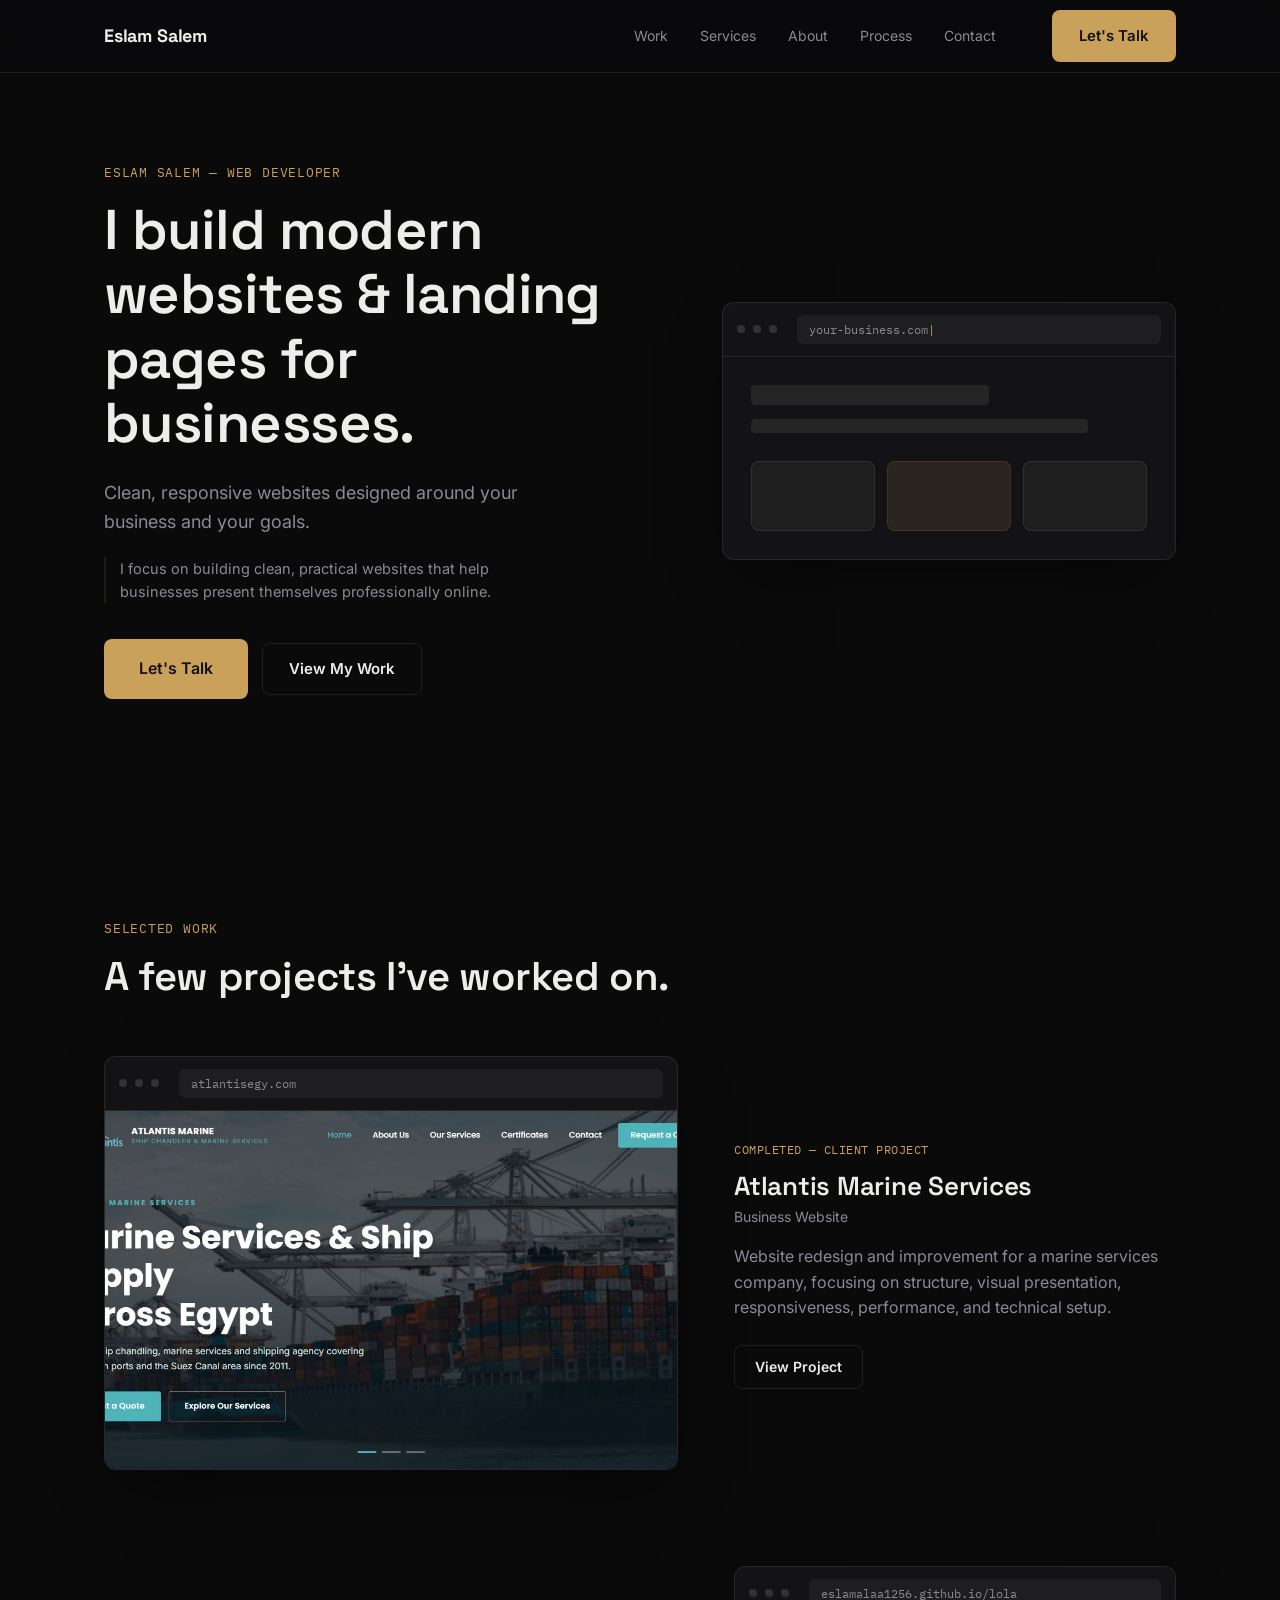
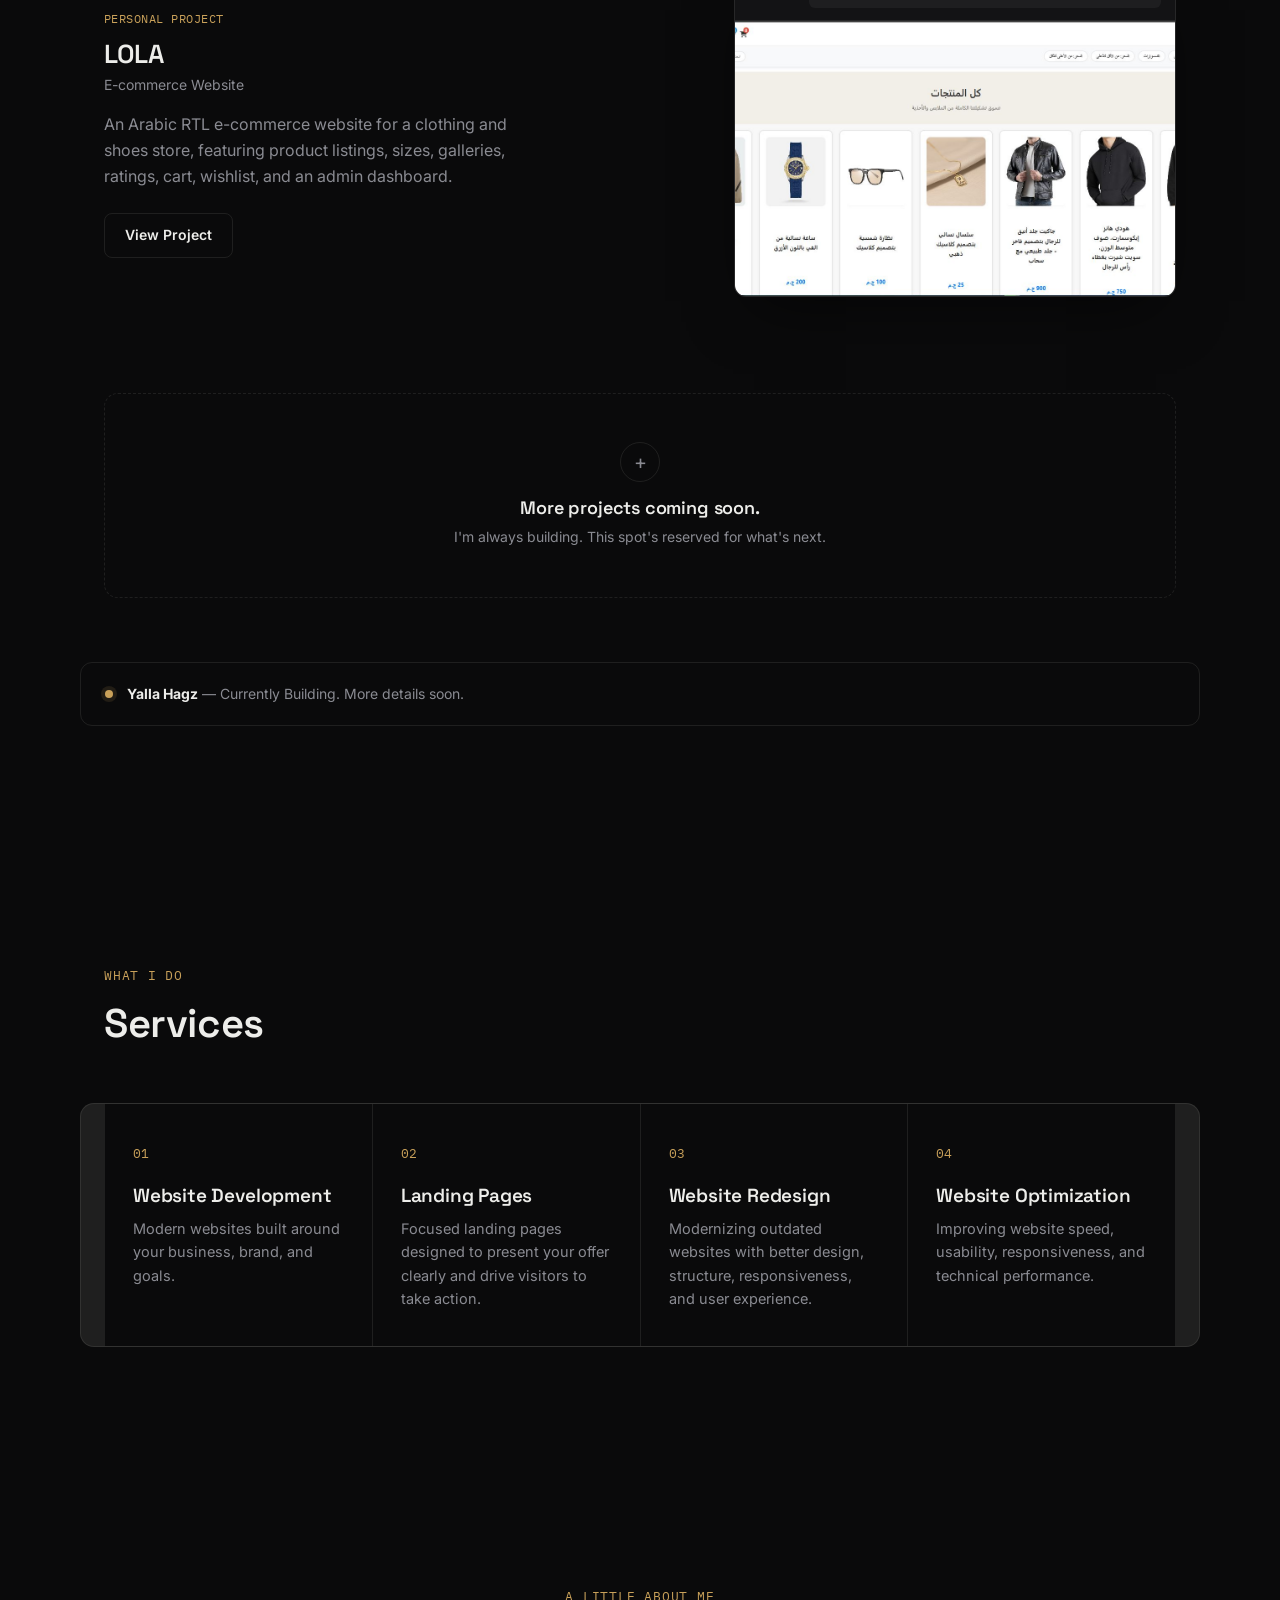
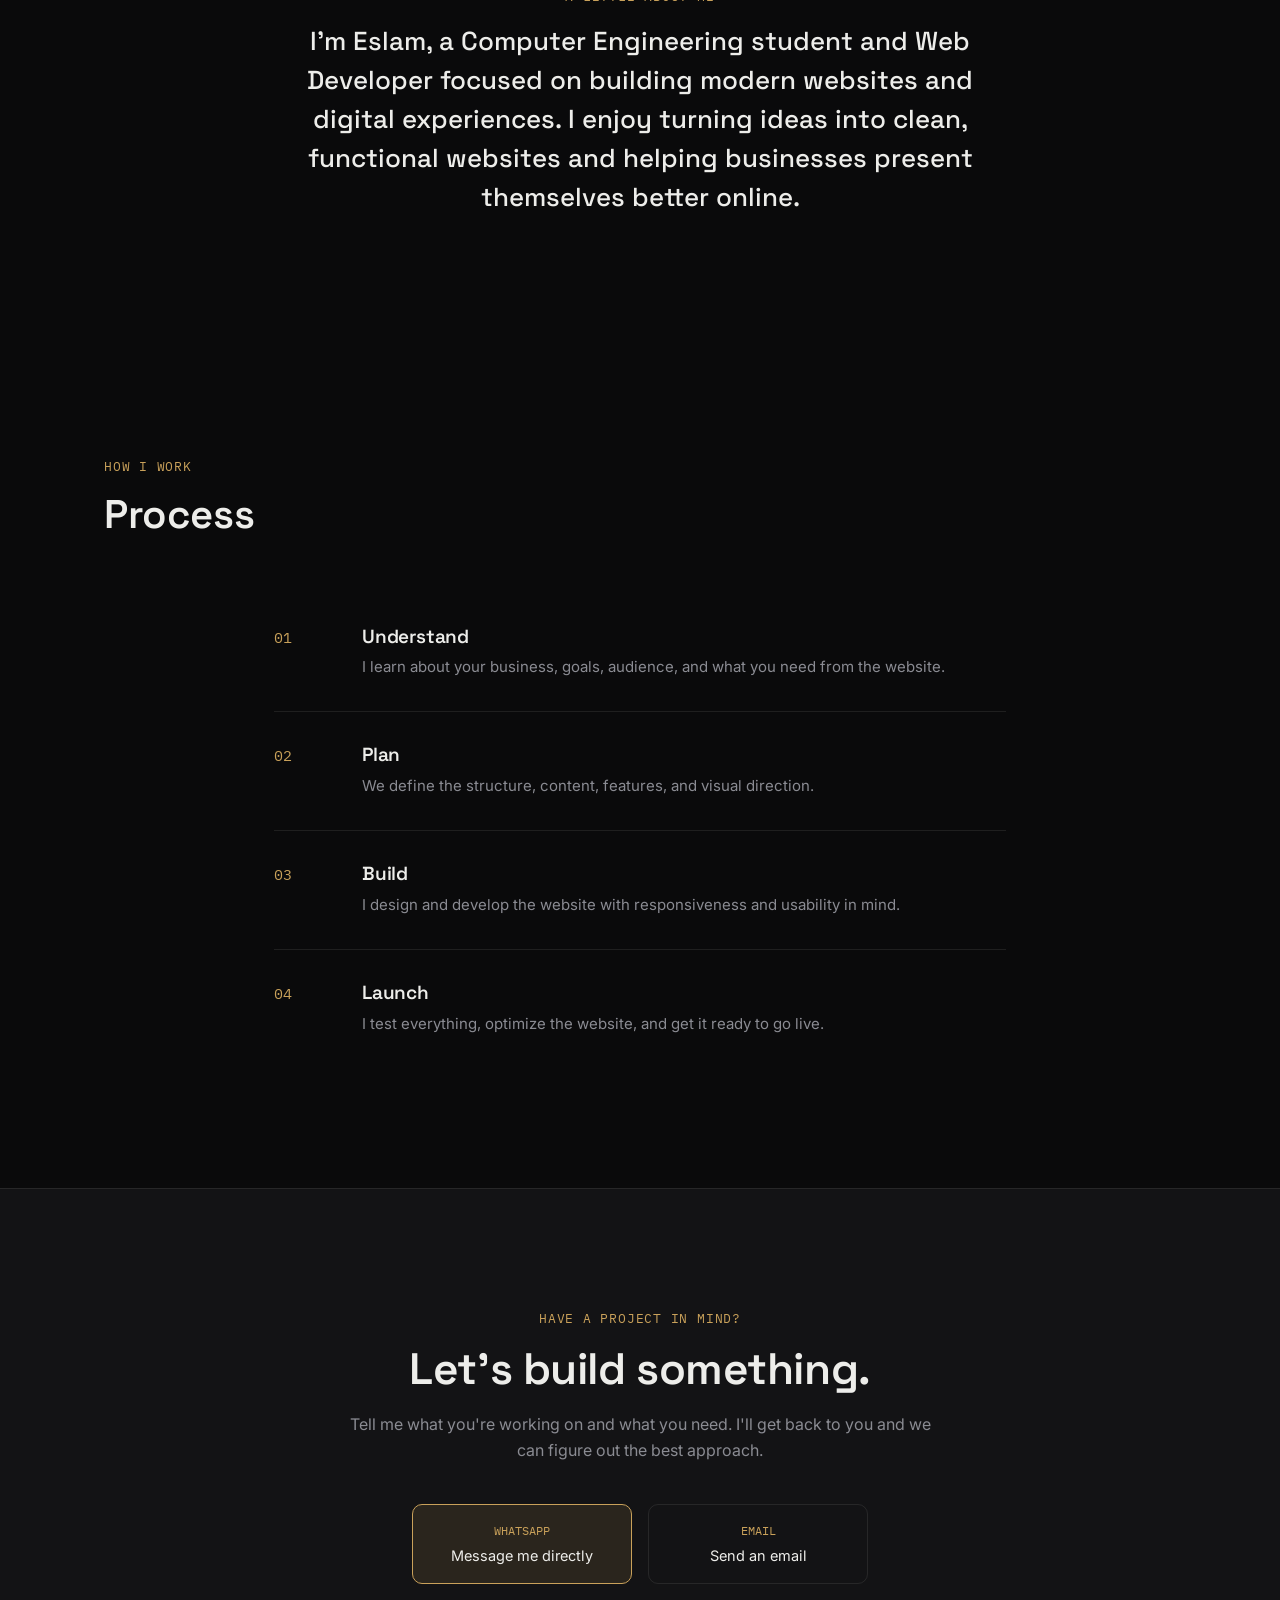
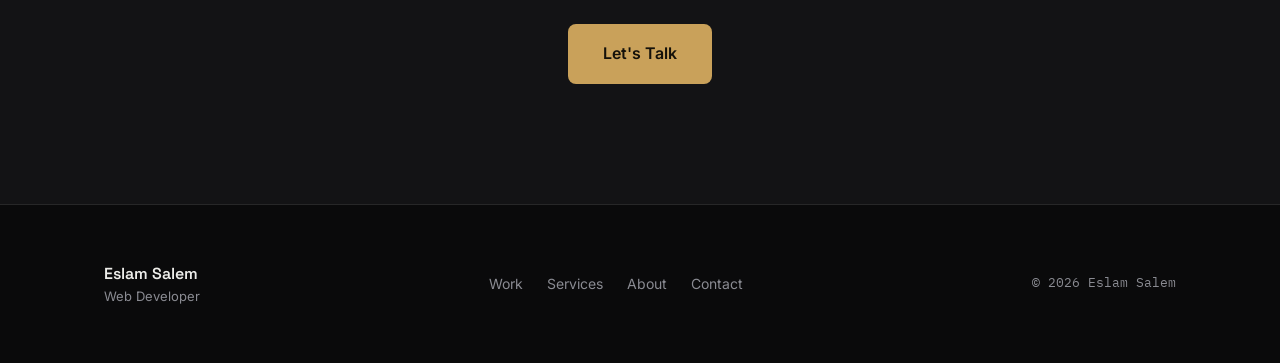
==== commit 5d6dd8b3: "Fix image paths in index.html" ====
--- a/index.html
+++ b/index.html
@@ -122,7 +122,7 @@
                  onerror="this.closest('.project__media').classList.add('is-missing')">
             <div class="project__media-fallback" aria-hidden="true">
               <span>Screenshot goes here</span>
-              <code>assets/projects/atlantis.jpg</code>
+              <code>assets/atlantis.jpg</code>
             </div>
           </div>
         </div>
@@ -149,7 +149,7 @@
                  onerror="this.closest('.project__media').classList.add('is-missing')">
             <div class="project__media-fallback" aria-hidden="true">
               <span>Screenshot goes here</span>
-              <code>assets/projects/lola.jpg</code>
+              <code>assets/lola.jpg</code>
             </div>
           </div>
         </div>
@@ -308,4 +308,4 @@
 
 <script src="js/main.js"></script>
 </body>
-</html>+</html>
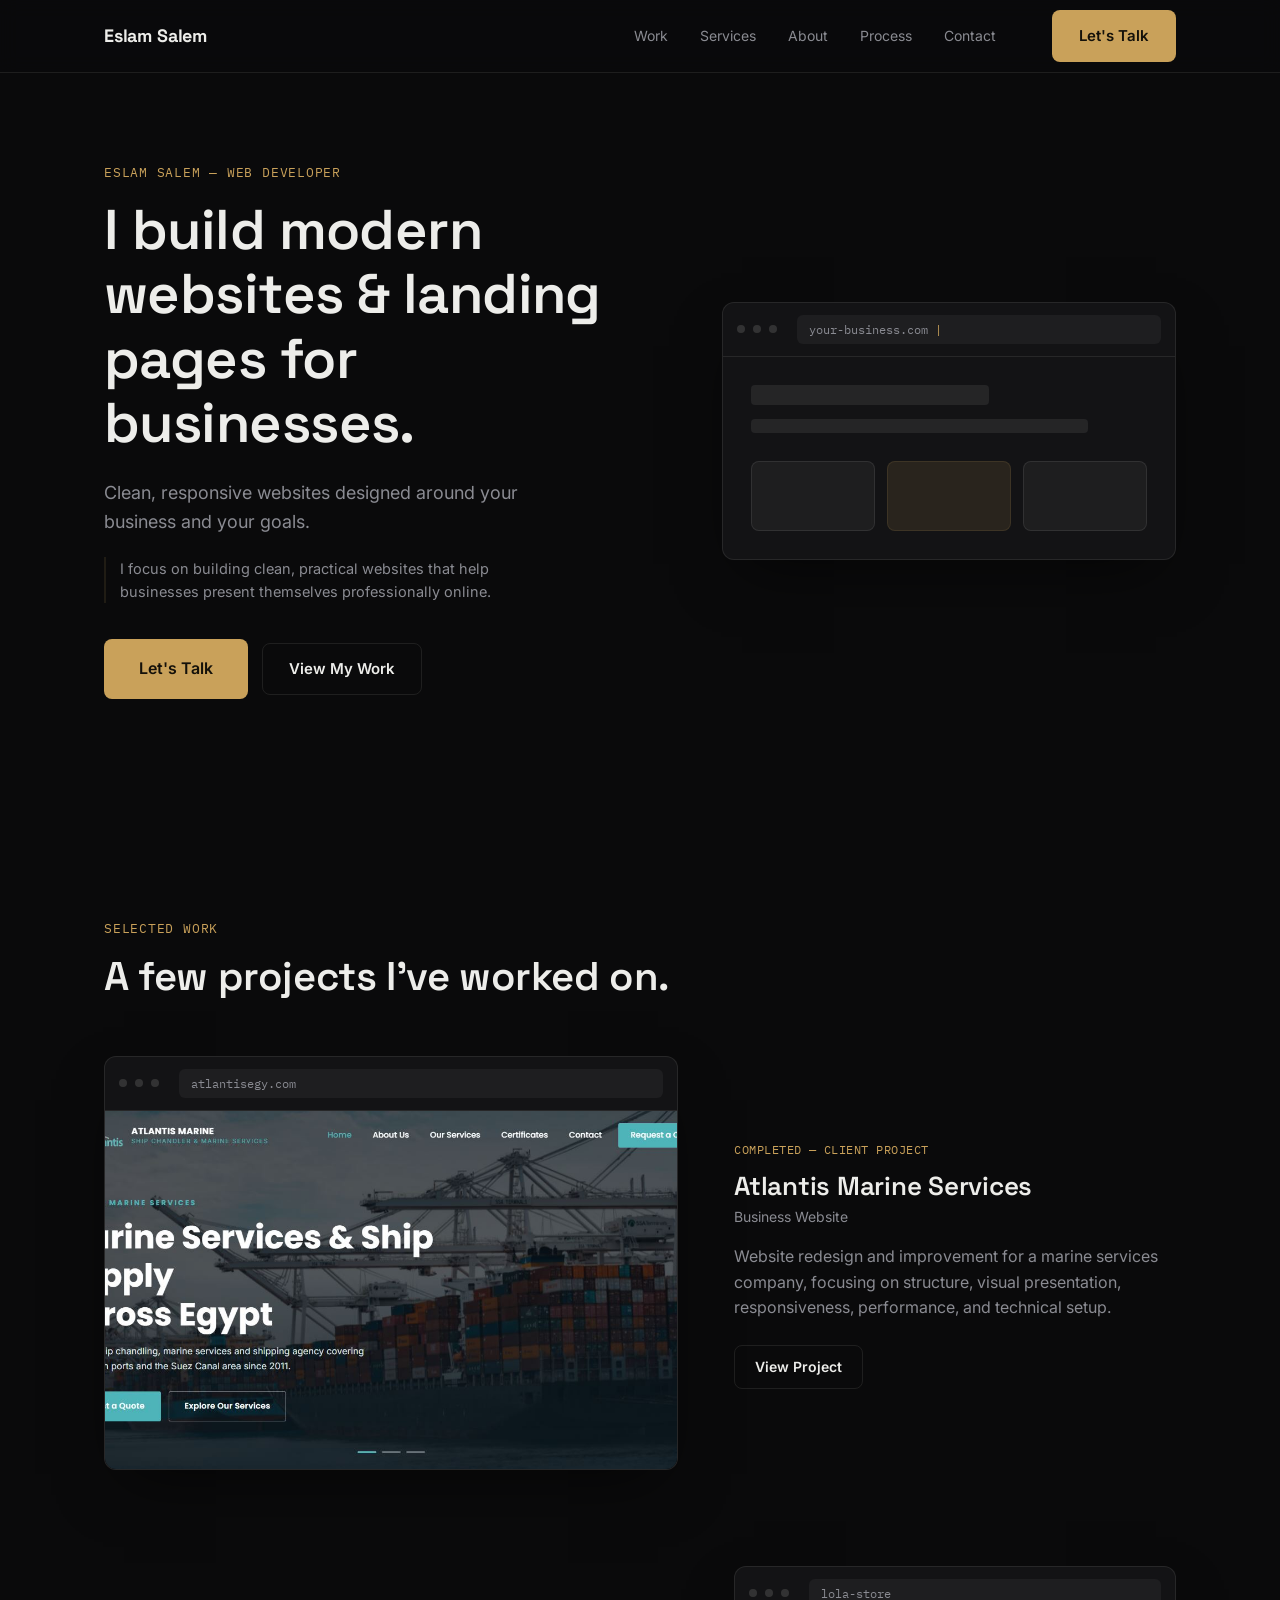
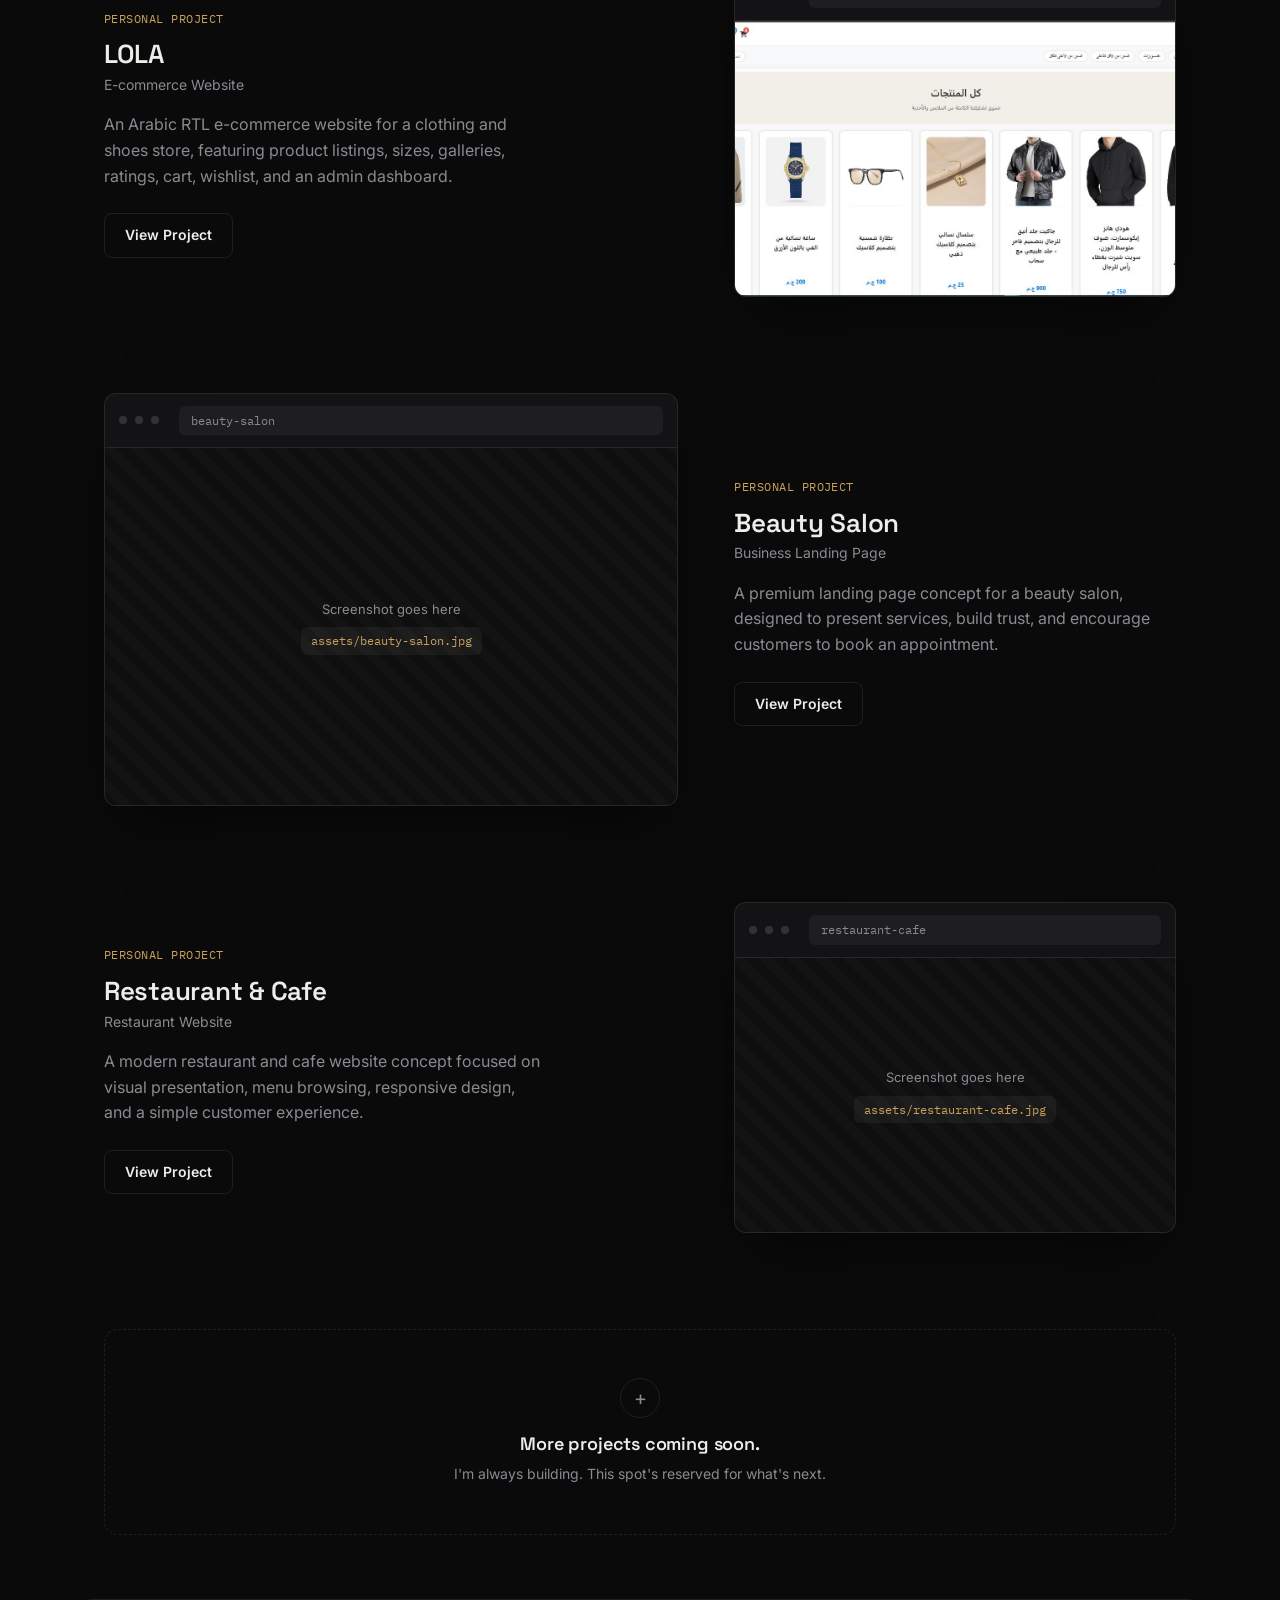
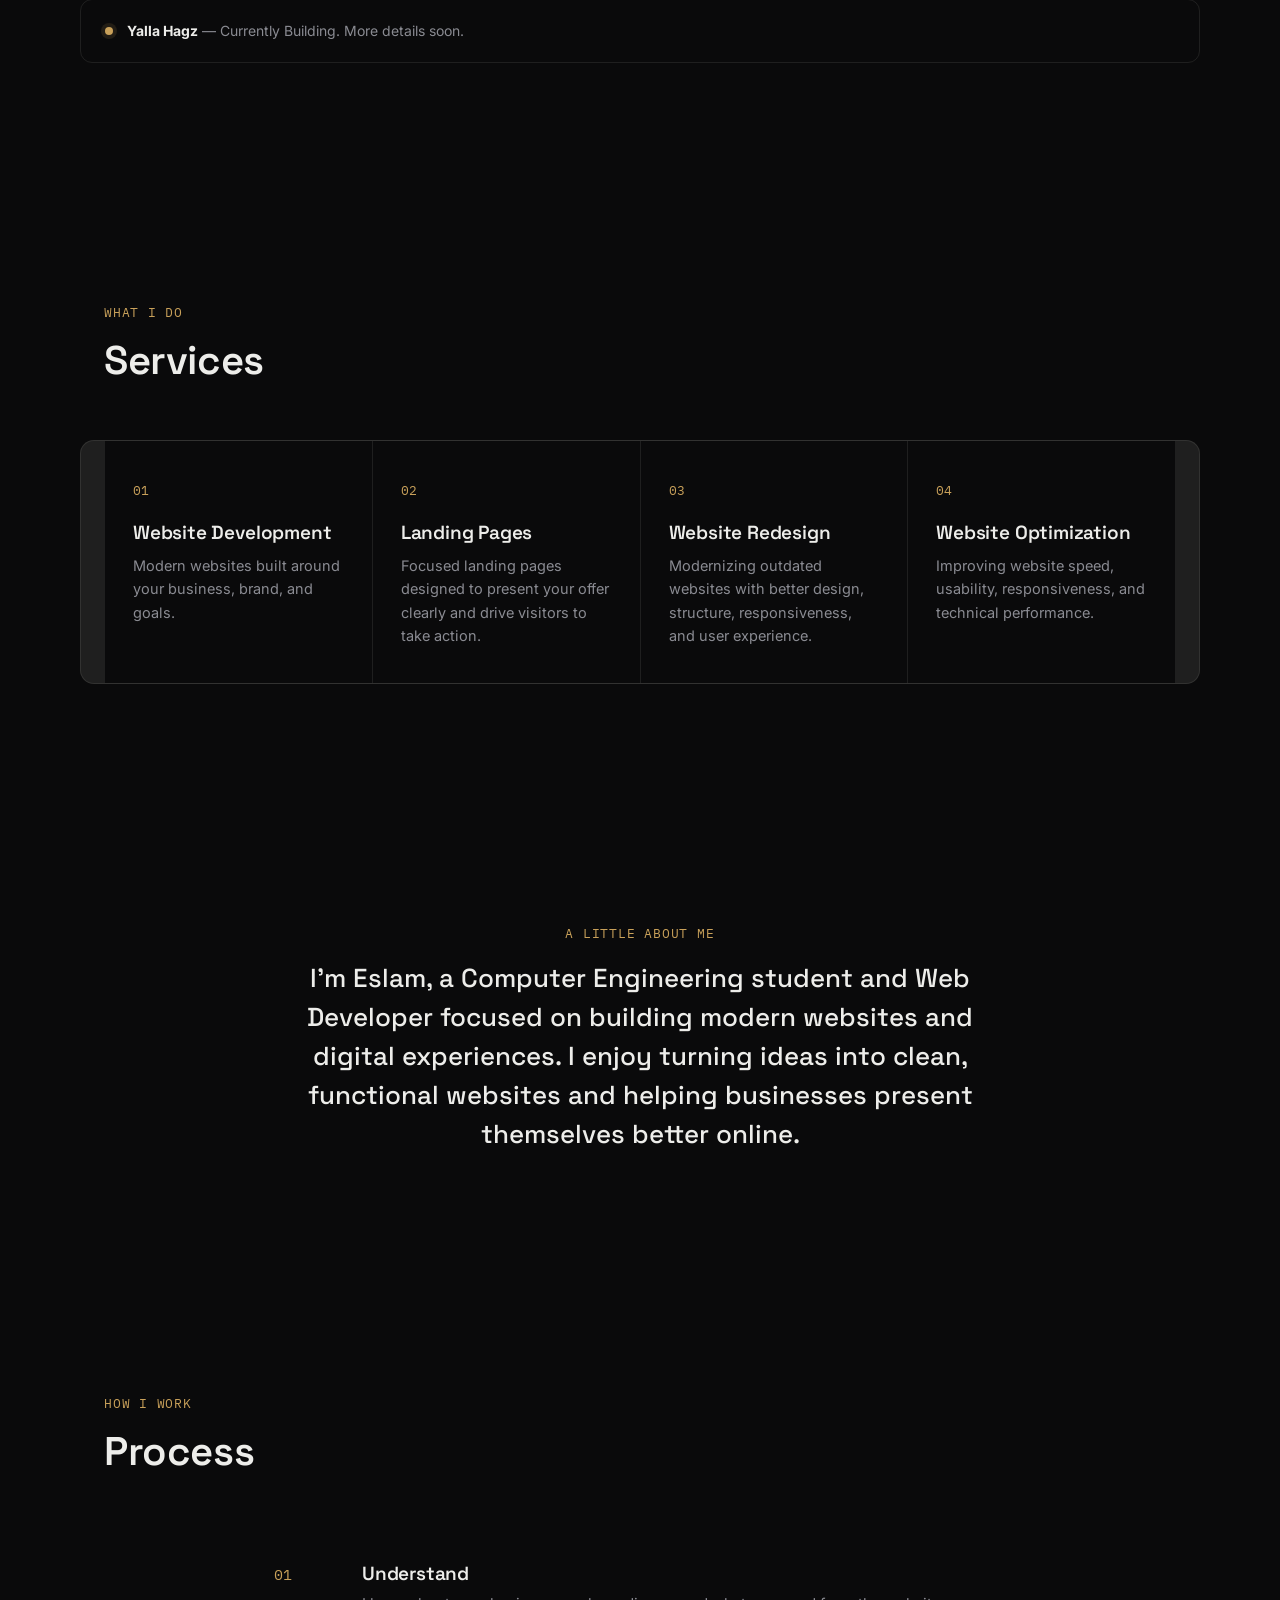
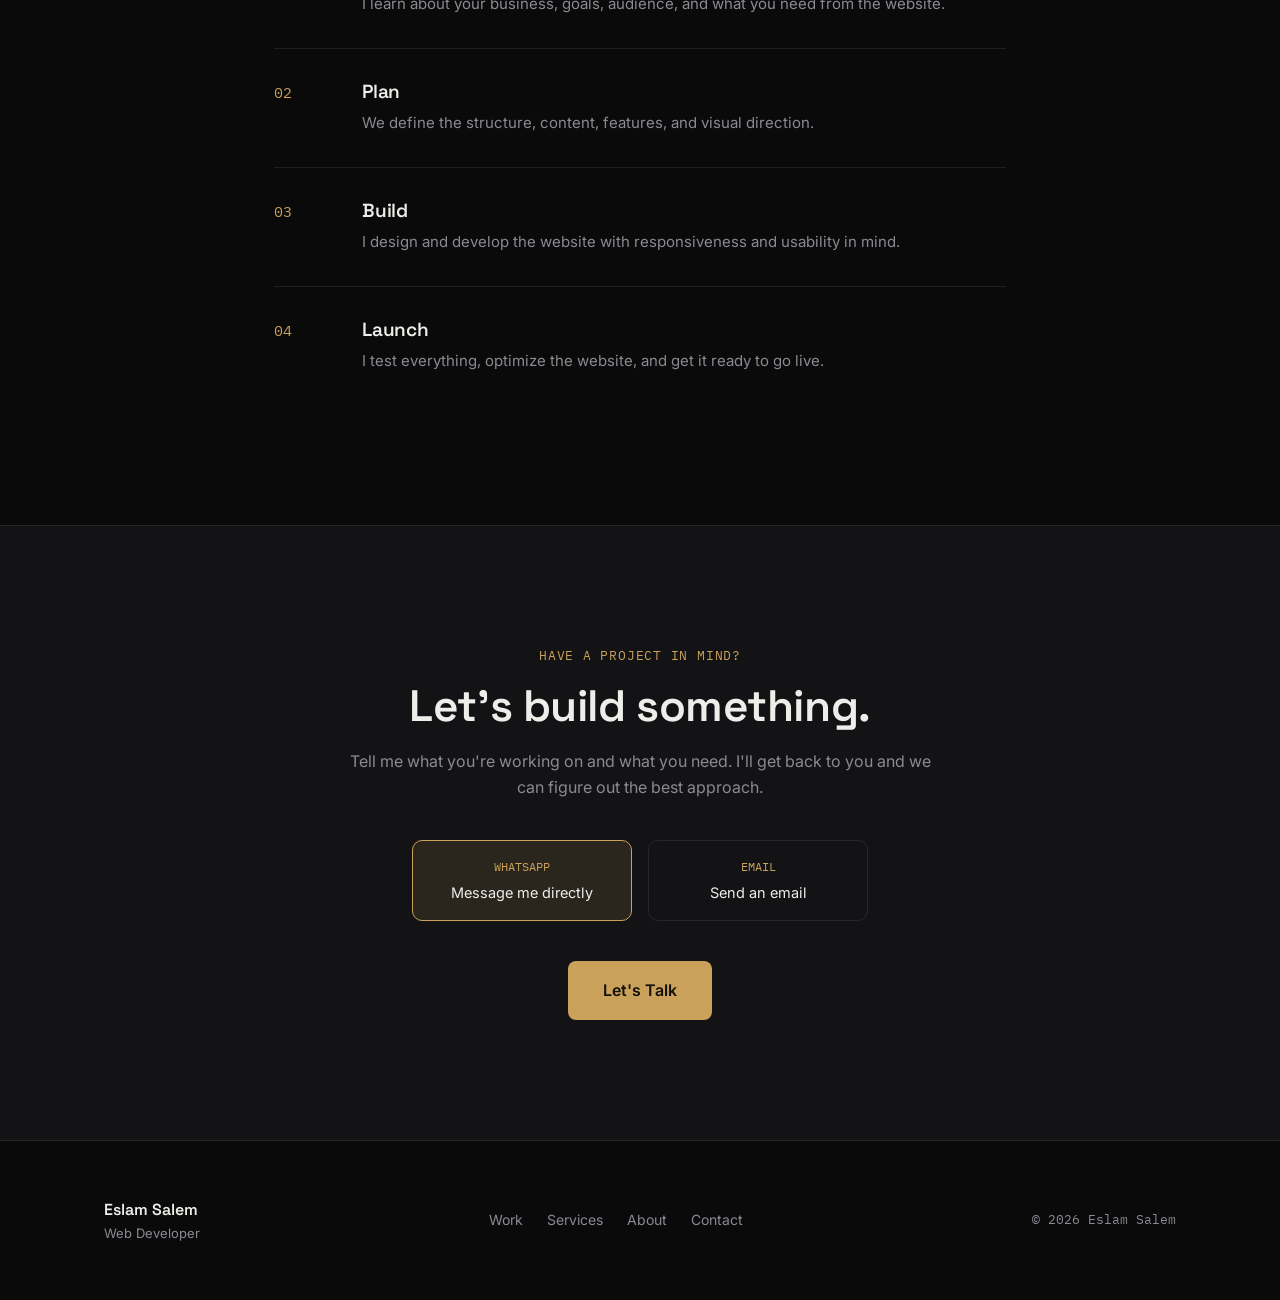
==== commit 9e0a33d6: "Update portfolio projects" ====
--- a/index.html
+++ b/index.html
@@ -1,311 +1,949 @@
 <!DOCTYPE html>
 <html lang="en">
 <head>
-<meta charset="UTF-8">
-<meta name="viewport" content="width=device-width, initial-scale=1.0">
-<title>Eslam Salem — Web Developer</title>
-<meta name="description" content="Eslam Salem is a web developer building modern, responsive websites and landing pages for small businesses, startups, and personal brands.">
-
-<!-- Open Graph -->
-<meta property="og:title" content="Eslam Salem — Web Developer">
-<meta property="og:description" content="Modern websites and landing pages built around your business goals.">
-<meta property="og:type" content="website">
-<meta property="og:image" content="assets/og-image.jpg">
-
-<link rel="icon" href="assets/favicon.svg" type="image/svg+xml">
-
-<link rel="preconnect" href="https://fonts.googleapis.com">
-<link rel="preconnect" href="https://fonts.gstatic.com" crossorigin>
-<link href="https://fonts.googleapis.com/css2?family=IBM+Plex+Mono:wght@400;500&family=Inter:wght@400;500;600&family=Space+Grotesk:wght@500;600;700&display=swap" rel="stylesheet">
-
-<link rel="stylesheet" href="css/style.css">
+  <meta charset="UTF-8">
+  <meta name="viewport" content="width=device-width, initial-scale=1.0">
+
+  <title>Eslam Salem — Web Developer</title>
+
+  <meta
+    name="description"
+    content="Eslam Salem is a web developer building modern, responsive websites and landing pages for small businesses, startups, and personal brands."
+  >
+
+  <!-- Open Graph -->
+  <meta property="og:title" content="Eslam Salem — Web Developer">
+  <meta
+    property="og:description"
+    content="Modern websites and landing pages built around your business goals."
+  >
+  <meta property="og:type" content="website">
+  <meta property="og:image" content="assets/og-image.jpg">
+
+  <link rel="icon" href="assets/favicon.svg" type="image/svg+xml">
+
+  <!-- Fonts -->
+  <link rel="preconnect" href="https://fonts.googleapis.com">
+  <link rel="preconnect" href="https://fonts.gstatic.com" crossorigin>
+
+  <link
+    href="https://fonts.googleapis.com/css2?family=IBM+Plex+Mono:wght@400;500&family=Inter:wght@400;500;600&family=Space+Grotesk:wght@500;600;700&display=swap"
+    rel="stylesheet"
+  >
+
+  <link rel="stylesheet" href="css/style.css">
 </head>
+
 <body>
 
-<a class="skip-link" href="#main">Skip to content</a>
-
-<!-- ============ NAVIGATION ============ -->
-<header class="nav" id="nav">
-  <div class="nav__inner">
-    <a href="#top" class="nav__logo">Eslam Salem</a>
-
-    <nav class="nav__links" id="nav-links">
+  <a class="skip-link" href="#main">Skip to content</a>
+
+  <!-- ==================== NAVIGATION ==================== -->
+
+  <header class="nav" id="nav">
+
+    <div class="nav__inner">
+
+      <a href="#top" class="nav__logo">
+        Eslam Salem
+      </a>
+
+      <nav class="nav__links" id="nav-links">
+        <a href="#work">Work</a>
+        <a href="#services">Services</a>
+        <a href="#about">About</a>
+        <a href="#process">Process</a>
+        <a href="#contact">Contact</a>
+      </nav>
+
+      <a href="#contact" class="btn btn--primary nav__cta">
+        Let's Talk
+      </a>
+
+      <button
+        class="nav__toggle"
+        id="nav-toggle"
+        aria-label="Open menu"
+        aria-expanded="false"
+        aria-controls="mobile-menu"
+      >
+        <span></span>
+        <span></span>
+        <span></span>
+      </button>
+
+    </div>
+
+    <div class="mobile-menu" id="mobile-menu">
+
       <a href="#work">Work</a>
       <a href="#services">Services</a>
       <a href="#about">About</a>
       <a href="#process">Process</a>
       <a href="#contact">Contact</a>
-    </nav>
-
-    <a href="#contact" class="btn btn--primary nav__cta">Let's Talk</a>
-
-    <button class="nav__toggle" id="nav-toggle" aria-label="Open menu" aria-expanded="false" aria-controls="mobile-menu">
-      <span></span><span></span><span></span>
-    </button>
-  </div>
-
-  <div class="mobile-menu" id="mobile-menu">
-    <a href="#work">Work</a>
-    <a href="#services">Services</a>
-    <a href="#about">About</a>
-    <a href="#process">Process</a>
-    <a href="#contact">Contact</a>
-    <a href="#contact" class="btn btn--primary">Let's Talk</a>
-  </div>
-</header>
-
-<main id="main">
-
-<!-- ============ HERO ============ -->
-<section class="hero" id="top">
-  <div class="hero__inner">
-    <div class="hero__text">
-      <p class="eyebrow">Eslam Salem — Web Developer</p>
-      <h1 class="hero__headline">
-        I build modern websites &amp; landing pages for businesses.
-      </h1>
-      <p class="hero__sub">
-        Clean, responsive websites designed around your business and your goals.
+
+      <a href="#contact" class="btn btn--primary">
+        Let's Talk
+      </a>
+
+    </div>
+
+  </header>
+
+
+  <main id="main">
+
+
+    <!-- ==================== HERO ==================== -->
+
+    <section class="hero" id="top">
+
+      <div class="hero__inner">
+
+        <div class="hero__text">
+
+          <p class="eyebrow">
+            Eslam Salem — Web Developer
+          </p>
+
+          <h1 class="hero__headline">
+            I build modern websites &amp; landing pages for businesses.
+          </h1>
+
+          <p class="hero__sub">
+            Clean, responsive websites designed around your business and your goals.
+          </p>
+
+          <p class="hero__value">
+            I focus on building clean, practical websites that help businesses present themselves professionally online.
+          </p>
+
+          <div class="hero__actions">
+
+            <a href="#contact" class="btn btn--primary btn--large">
+              Let's Talk
+            </a>
+
+            <a href="#work" class="btn btn--ghost">
+              View My Work
+            </a>
+
+          </div>
+
+        </div>
+
+
+        <div class="hero__visual" aria-hidden="true">
+
+          <div class="browser">
+
+            <div class="browser__bar">
+
+              <span class="browser__dot"></span>
+              <span class="browser__dot"></span>
+              <span class="browser__dot"></span>
+
+              <div class="browser__url">
+                <span id="typed-url"></span>
+                <span class="caret">|</span>
+              </div>
+
+            </div>
+
+            <div class="browser__body">
+
+              <div class="browser__line browser__line--title"></div>
+
+              <div class="browser__line browser__line--sub"></div>
+
+              <div class="browser__grid">
+
+                <div class="browser__block"></div>
+                <div class="browser__block"></div>
+                <div class="browser__block"></div>
+
+              </div>
+
+            </div>
+
+          </div>
+
+        </div>
+
+      </div>
+
+    </section>
+
+
+    <!-- ==================== SELECTED WORK ==================== -->
+
+    <section class="work" id="work">
+
+      <div class="section-head">
+
+        <p class="eyebrow">
+          Selected Work
+        </p>
+
+        <h2>
+          A few projects I've worked on.
+        </h2>
+
+      </div>
+
+
+      <div class="projects">
+
+
+        <!-- ==================== PROJECT 01 — ATLANTIS ==================== -->
+
+        <article class="project">
+
+          <div class="project__preview">
+
+            <div class="browser browser--small">
+
+              <div class="browser__bar">
+
+                <span class="browser__dot"></span>
+                <span class="browser__dot"></span>
+                <span class="browser__dot"></span>
+
+                <div class="browser__url browser__url--static">
+                  atlantisegy.com
+                </div>
+
+              </div>
+
+
+              <div class="project__media">
+
+                <img
+                  src="assets/atlantis.jpg"
+                  alt="Atlantis Marine Services website preview"
+                  loading="lazy"
+                  onerror="this.closest('.project__media').classList.add('is-missing')"
+                >
+
+                <div
+                  class="project__media-fallback"
+                  aria-hidden="true"
+                >
+                  <span>
+                    Screenshot goes here
+                  </span>
+
+                  <code>
+                    assets/atlantis.jpg
+                  </code>
+
+                </div>
+
+              </div>
+
+            </div>
+
+          </div>
+
+
+          <div class="project__info">
+
+            <span class="project__status">
+              Completed — Client Project
+            </span>
+
+            <h3>
+              Atlantis Marine Services
+            </h3>
+
+            <p class="project__type">
+              Business Website
+            </p>
+
+            <p class="project__desc">
+              Website redesign and improvement for a marine services company,
+              focusing on structure, visual presentation, responsiveness,
+              performance, and technical setup.
+            </p>
+
+            <a
+              href="https://atlantisegy.com/"
+              target="_blank"
+              rel="noopener"
+              class="btn btn--outline"
+            >
+              View Project
+            </a>
+
+          </div>
+
+        </article>
+
+
+        <!-- ==================== PROJECT 02 — LOLA ==================== -->
+
+        <article class="project project--reverse">
+
+          <div class="project__preview">
+
+            <div class="browser browser--small">
+
+              <div class="browser__bar">
+
+                <span class="browser__dot"></span>
+                <span class="browser__dot"></span>
+                <span class="browser__dot"></span>
+
+                <div class="browser__url browser__url--static">
+                  lola-store
+                </div>
+
+              </div>
+
+
+              <div class="project__media">
+
+                <img
+                  src="assets/lola.jpg"
+                  alt="LOLA e-commerce website preview"
+                  loading="lazy"
+                  onerror="this.closest('.project__media').classList.add('is-missing')"
+                >
+
+                <div
+                  class="project__media-fallback"
+                  aria-hidden="true"
+                >
+
+                  <span>
+                    Screenshot goes here
+                  </span>
+
+                  <code>
+                    assets/lola.jpg
+                  </code>
+
+                </div>
+
+              </div>
+
+            </div>
+
+          </div>
+
+
+          <div class="project__info">
+
+            <span class="project__status">
+              Personal Project
+            </span>
+
+            <h3>
+              LOLA
+            </h3>
+
+            <p class="project__type">
+              E-commerce Website
+            </p>
+
+            <p class="project__desc">
+              An Arabic RTL e-commerce website for a clothing and shoes store,
+              featuring product listings, sizes, galleries, ratings, cart,
+              wishlist, and an admin dashboard.
+            </p>
+
+            <a
+              href="https://eslamalaa1256.github.io/lola/"
+              target="_blank"
+              rel="noopener"
+              class="btn btn--outline"
+            >
+              View Project
+            </a>
+
+          </div>
+
+        </article>
+
+
+        <!-- ==================== PROJECT 03 — BEAUTY SALON ==================== -->
+
+        <article class="project">
+
+          <div class="project__preview">
+
+            <div class="browser browser--small">
+
+              <div class="browser__bar">
+
+                <span class="browser__dot"></span>
+                <span class="browser__dot"></span>
+                <span class="browser__dot"></span>
+
+                <div class="browser__url browser__url--static">
+                  beauty-salon
+                </div>
+
+              </div>
+
+
+              <div class="project__media">
+
+                <img
+                  src="assets/beauty-salon.jpg"
+                  alt="Beauty Salon landing page preview"
+                  loading="lazy"
+                  onerror="this.closest('.project__media').classList.add('is-missing')"
+                >
+
+                <div
+                  class="project__media-fallback"
+                  aria-hidden="true"
+                >
+
+                  <span>
+                    Screenshot goes here
+                  </span>
+
+                  <code>
+                    assets/beauty-salon.jpg
+                  </code>
+
+                </div>
+
+              </div>
+
+            </div>
+
+          </div>
+
+
+          <div class="project__info">
+
+            <span class="project__status">
+              Personal Project
+            </span>
+
+            <h3>
+              Beauty Salon
+            </h3>
+
+            <p class="project__type">
+              Business Landing Page
+            </p>
+
+            <p class="project__desc">
+              A premium landing page concept for a beauty salon,
+              designed to present services, build trust, and encourage
+              customers to book an appointment.
+            </p>
+
+            <a
+              href="https://eslamalaa1256.github.io/beauty-salon/"
+              target="_blank"
+              rel="noopener"
+              class="btn btn--outline"
+            >
+              View Project
+            </a>
+
+          </div>
+
+        </article>
+
+
+        <!-- ==================== PROJECT 04 — RESTAURANT & CAFE ==================== -->
+
+        <article class="project project--reverse">
+
+          <div class="project__preview">
+
+            <div class="browser browser--small">
+
+              <div class="browser__bar">
+
+                <span class="browser__dot"></span>
+                <span class="browser__dot"></span>
+                <span class="browser__dot"></span>
+
+                <div class="browser__url browser__url--static">
+                  restaurant-cafe
+                </div>
+
+              </div>
+
+
+              <div class="project__media">
+
+                <img
+                  src="assets/restaurant-cafe.jpg"
+                  alt="Restaurant and Cafe website preview"
+                  loading="lazy"
+                  onerror="this.closest('.project__media').classList.add('is-missing')"
+                >
+
+                <div
+                  class="project__media-fallback"
+                  aria-hidden="true"
+                >
+
+                  <span>
+                    Screenshot goes here
+                  </span>
+
+                  <code>
+                    assets/restaurant-cafe.jpg
+                  </code>
+
+                </div>
+
+              </div>
+
+            </div>
+
+          </div>
+
+
+          <div class="project__info">
+
+            <span class="project__status">
+              Personal Project
+            </span>
+
+            <h3>
+              Restaurant &amp; Cafe
+            </h3>
+
+            <p class="project__type">
+              Restaurant Website
+            </p>
+
+            <p class="project__desc">
+              A modern restaurant and cafe website concept focused on
+              visual presentation, menu browsing, responsive design,
+              and a simple customer experience.
+            </p>
+
+            <a
+              href="https://eslamalaa1256.github.io/Restaurant-Cafe/"
+              target="_blank"
+              rel="noopener"
+              class="btn btn--outline"
+            >
+              View Project
+            </a>
+
+          </div>
+
+        </article>
+
+
+        <!-- ==================== COMING SOON ==================== -->
+
+        <article class="project project--soon">
+
+          <div class="project__soon-mark">
+            +
+          </div>
+
+          <h3>
+            More projects coming soon.
+          </h3>
+
+          <p>
+            I'm always building. This spot's reserved for what's next.
+          </p>
+
+        </article>
+
+
+      </div>
+
+
+      <!-- ==================== BUILDING ==================== -->
+
+      <div class="building">
+
+        <span
+          class="building__dot"
+          aria-hidden="true"
+        ></span>
+
+        <p>
+          <strong>Yalla Hagz</strong>
+          — Currently Building. More details soon.
+        </p>
+
+      </div>
+
+    </section>
+
+
+    <!-- ==================== SERVICES ==================== -->
+
+    <section class="services" id="services">
+
+      <div class="section-head">
+
+        <p class="eyebrow">
+          What I Do
+        </p>
+
+        <h2>
+          Services
+        </h2>
+
+      </div>
+
+
+      <div class="services__grid">
+
+        <div class="service">
+
+          <span class="service__num">
+            01
+          </span>
+
+          <h3>
+            Website Development
+          </h3>
+
+          <p>
+            Modern websites built around your business, brand, and goals.
+          </p>
+
+        </div>
+
+
+        <div class="service">
+
+          <span class="service__num">
+            02
+          </span>
+
+          <h3>
+            Landing Pages
+          </h3>
+
+          <p>
+            Focused landing pages designed to present your offer clearly
+            and drive visitors to take action.
+          </p>
+
+        </div>
+
+
+        <div class="service">
+
+          <span class="service__num">
+            03
+          </span>
+
+          <h3>
+            Website Redesign
+          </h3>
+
+          <p>
+            Modernizing outdated websites with better design, structure,
+            responsiveness, and user experience.
+          </p>
+
+        </div>
+
+
+        <div class="service">
+
+          <span class="service__num">
+            04
+          </span>
+
+          <h3>
+            Website Optimization
+          </h3>
+
+          <p>
+            Improving website speed, usability, responsiveness,
+            and technical performance.
+          </p>
+
+        </div>
+
+      </div>
+
+    </section>
+
+
+    <!-- ==================== ABOUT ==================== -->
+
+    <section class="about" id="about">
+
+      <div class="about__inner">
+
+        <p class="eyebrow">
+          A little about me
+        </p>
+
+        <p class="about__text">
+          I'm Eslam, a Computer Engineering student and Web Developer
+          focused on building modern websites and digital experiences.
+          I enjoy turning ideas into clean, functional websites and
+          helping businesses present themselves better online.
+        </p>
+
+      </div>
+
+    </section>
+
+
+    <!-- ==================== PROCESS ==================== -->
+
+    <section class="process" id="process">
+
+      <div class="section-head">
+
+        <p class="eyebrow">
+          How I Work
+        </p>
+
+        <h2>
+          Process
+        </h2>
+
+      </div>
+
+
+      <div class="process__list">
+
+
+        <div class="process__step">
+
+          <span class="process__num">
+            01
+          </span>
+
+          <div>
+
+            <h3>
+              Understand
+            </h3>
+
+            <p>
+              I learn about your business, goals, audience,
+              and what you need from the website.
+            </p>
+
+          </div>
+
+        </div>
+
+
+        <div class="process__step">
+
+          <span class="process__num">
+            02
+          </span>
+
+          <div>
+
+            <h3>
+              Plan
+            </h3>
+
+            <p>
+              We define the structure, content, features,
+              and visual direction.
+            </p>
+
+          </div>
+
+        </div>
+
+
+        <div class="process__step">
+
+          <span class="process__num">
+            03
+          </span>
+
+          <div>
+
+            <h3>
+              Build
+            </h3>
+
+            <p>
+              I design and develop the website with
+              responsiveness and usability in mind.
+            </p>
+
+          </div>
+
+        </div>
+
+
+        <div class="process__step">
+
+          <span class="process__num">
+            04
+          </span>
+
+          <div>
+
+            <h3>
+              Launch
+            </h3>
+
+            <p>
+              I test everything, optimize the website,
+              and get it ready to go live.
+            </p>
+
+          </div>
+
+        </div>
+
+
+      </div>
+
+    </section>
+
+
+    <!-- ==================== CONTACT ==================== -->
+
+    <section class="contact" id="contact">
+
+      <div class="contact__inner">
+
+        <p class="eyebrow">
+          Have a project in mind?
+        </p>
+
+        <h2>
+          Let's build something.
+        </h2>
+
+        <p class="contact__text">
+          Tell me what you're working on and what you need.
+          I'll get back to you and we can figure out the best approach.
+        </p>
+
+
+        <div class="contact__methods">
+
+
+          <!-- WhatsApp -->
+
+          <a
+            href="https://wa.me/COUNTRYCODEPHONENUMBER"
+            data-contact="whatsapp"
+            class="contact__method contact__method--primary"
+            target="_blank"
+            rel="noopener"
+          >
+
+            <span class="contact__label">
+              WhatsApp
+            </span>
+
+            <span class="contact__value">
+              Message me directly
+            </span>
+
+          </a>
+
+
+          <!-- Email -->
+
+          <a
+            href="mailto:YOUR_EMAIL_HERE"
+            data-contact="email"
+            class="contact__method"
+          >
+
+            <span class="contact__label">
+              Email
+            </span>
+
+            <span class="contact__value">
+              Send an email
+            </span>
+
+          </a>
+
+
+        </div>
+
+
+        <a
+          href="https://wa.me/COUNTRYCODEPHONENUMBER"
+          data-contact="whatsapp"
+          target="_blank"
+          rel="noopener"
+          class="btn btn--primary btn--large"
+        >
+          Let's Talk
+        </a>
+
+      </div>
+
+    </section>
+
+
+  </main>
+
+
+  <!-- ==================== FOOTER ==================== -->
+
+  <footer class="footer">
+
+    <div class="footer__inner">
+
+
+      <div class="footer__brand">
+
+        <p class="footer__name">
+          Eslam Salem
+        </p>
+
+        <p class="footer__role">
+          Web Developer
+        </p>
+
+      </div>
+
+
+      <nav class="footer__links">
+
+        <a href="#work">
+          Work
+        </a>
+
+        <a href="#services">
+          Services
+        </a>
+
+        <a href="#about">
+          About
+        </a>
+
+        <a href="#contact">
+          Contact
+        </a>
+
+      </nav>
+
+
+      <p class="footer__copy">
+        © 2026 Eslam Salem
       </p>
-      <p class="hero__value">
-        I focus on building clean, practical websites that help businesses present themselves professionally online.
-      </p>
-      <div class="hero__actions">
-        <a href="#contact" class="btn btn--primary btn--large">Let's Talk</a>
-        <a href="#work" class="btn btn--ghost">View My Work</a>
-      </div>
+
+
     </div>
 
-    <div class="hero__visual" aria-hidden="true">
-      <div class="browser">
-        <div class="browser__bar">
-          <span class="browser__dot"></span>
-          <span class="browser__dot"></span>
-          <span class="browser__dot"></span>
-          <div class="browser__url">
-            <span id="typed-url"></span><span class="caret">|</span>
-          </div>
-        </div>
-        <div class="browser__body">
-          <div class="browser__line browser__line--title"></div>
-          <div class="browser__line browser__line--sub"></div>
-          <div class="browser__grid">
-            <div class="browser__block"></div>
-            <div class="browser__block"></div>
-            <div class="browser__block"></div>
-          </div>
-        </div>
-      </div>
-    </div>
-  </div>
-</section>
-
-<!-- ============ SELECTED WORK ============ -->
-<section class="work" id="work">
-  <div class="section-head">
-    <p class="eyebrow">Selected Work</p>
-    <h2>A few projects I've worked on.</h2>
-  </div>
-
-  <div class="projects">
-
-    <article class="project">
-      <div class="project__preview">
-        <div class="browser browser--small">
-          <div class="browser__bar">
-            <span class="browser__dot"></span><span class="browser__dot"></span><span class="browser__dot"></span>
-            <div class="browser__url browser__url--static">atlantisegy.com</div>
-          </div>
-          <!-- Replace assets/projects/atlantis.jpg with a real screenshot of the site -->
-          <div class="project__media">
-            <img src="assets/atlantis.jpg" alt="Atlantis Marine Services website preview" loading="lazy"
-                 onerror="this.closest('.project__media').classList.add('is-missing')">
-            <div class="project__media-fallback" aria-hidden="true">
-              <span>Screenshot goes here</span>
-              <code>assets/atlantis.jpg</code>
-            </div>
-          </div>
-        </div>
-      </div>
-      <div class="project__info">
-        <span class="project__status">Completed — Client Project</span>
-        <h3>Atlantis Marine Services</h3>
-        <p class="project__type">Business Website</p>
-        <p class="project__desc">Website redesign and improvement for a marine services company, focusing on structure, visual presentation, responsiveness, performance, and technical setup.</p>
-        <a href="https://atlantisegy.com/" target="_blank" rel="noopener" class="btn btn--outline">View Project</a>
-      </div>
-    </article>
-
-    <article class="project project--reverse">
-      <div class="project__preview">
-        <div class="browser browser--small">
-          <div class="browser__bar">
-            <span class="browser__dot"></span><span class="browser__dot"></span><span class="browser__dot"></span>
-            <div class="browser__url browser__url--static">eslamalaa1256.github.io/lola</div>
-          </div>
-          <!-- Replace assets/projects/lola.jpg with a real screenshot of the site -->
-          <div class="project__media">
-            <img src="assets/lola.jpg" alt="LOLA e-commerce website preview" loading="lazy"
-                 onerror="this.closest('.project__media').classList.add('is-missing')">
-            <div class="project__media-fallback" aria-hidden="true">
-              <span>Screenshot goes here</span>
-              <code>assets/lola.jpg</code>
-            </div>
-          </div>
-        </div>
-      </div>
-      <div class="project__info">
-        <span class="project__status">Personal Project</span>
-        <h3>LOLA</h3>
-        <p class="project__type">E-commerce Website</p>
-        <p class="project__desc">An Arabic RTL e-commerce website for a clothing and shoes store, featuring product listings, sizes, galleries, ratings, cart, wishlist, and an admin dashboard.</p>
-        <a href="https://eslamalaa1256.github.io/lola/" target="_blank" rel="noopener" class="btn btn--outline">View Project</a>
-      </div>
-    </article>
-
-    <article class="project project--soon">
-      <div class="project__soon-mark">+</div>
-      <h3>More projects coming soon.</h3>
-      <p>I'm always building. This spot's reserved for what's next.</p>
-    </article>
-
-  </div>
-
-  <div class="building">
-    <span class="building__dot" aria-hidden="true"></span>
-    <p><strong>Yalla Hagz</strong> — Currently Building. More details soon.</p>
-  </div>
-</section>
-
-<!-- ============ SERVICES ============ -->
-<section class="services" id="services">
-  <div class="section-head">
-    <p class="eyebrow">What I Do</p>
-    <h2>Services</h2>
-  </div>
-
-  <div class="services__grid">
-    <div class="service">
-      <span class="service__num">01</span>
-      <h3>Website Development</h3>
-      <p>Modern websites built around your business, brand, and goals.</p>
-    </div>
-    <div class="service">
-      <span class="service__num">02</span>
-      <h3>Landing Pages</h3>
-      <p>Focused landing pages designed to present your offer clearly and drive visitors to take action.</p>
-    </div>
-    <div class="service">
-      <span class="service__num">03</span>
-      <h3>Website Redesign</h3>
-      <p>Modernizing outdated websites with better design, structure, responsiveness, and user experience.</p>
-    </div>
-    <div class="service">
-      <span class="service__num">04</span>
-      <h3>Website Optimization</h3>
-      <p>Improving website speed, usability, responsiveness, and technical performance.</p>
-    </div>
-  </div>
-</section>
-
-<!-- ============ ABOUT ============ -->
-<section class="about" id="about">
-  <div class="about__inner">
-    <p class="eyebrow">A little about me</p>
-    <p class="about__text">
-      I'm Eslam, a Computer Engineering student and Web Developer focused on building modern websites and digital experiences. I enjoy turning ideas into clean, functional websites and helping businesses present themselves better online.
-    </p>
-  </div>
-</section>
-
-<!-- ============ PROCESS ============ -->
-<section class="process" id="process">
-  <div class="section-head">
-    <p class="eyebrow">How I Work</p>
-    <h2>Process</h2>
-  </div>
-
-  <div class="process__list">
-    <div class="process__step">
-      <span class="process__num">01</span>
-      <div>
-        <h3>Understand</h3>
-        <p>I learn about your business, goals, audience, and what you need from the website.</p>
-      </div>
-    </div>
-    <div class="process__step">
-      <span class="process__num">02</span>
-      <div>
-        <h3>Plan</h3>
-        <p>We define the structure, content, features, and visual direction.</p>
-      </div>
-    </div>
-    <div class="process__step">
-      <span class="process__num">03</span>
-      <div>
-        <h3>Build</h3>
-        <p>I design and develop the website with responsiveness and usability in mind.</p>
-      </div>
-    </div>
-    <div class="process__step">
-      <span class="process__num">04</span>
-      <div>
-        <h3>Launch</h3>
-        <p>I test everything, optimize the website, and get it ready to go live.</p>
-      </div>
-    </div>
-  </div>
-</section>
-
-<!-- ============ CONTACT ============ -->
-<section class="contact" id="contact">
-  <div class="contact__inner">
-    <p class="eyebrow">Have a project in mind?</p>
-    <h2>Let's build something.</h2>
-    <p class="contact__text">
-      Tell me what you're working on and what you need. I'll get back to you and we can figure out the best approach.
-    </p>
-
-    <div class="contact__methods">
-      <!--
-        Replace COUNTRYCODEPHONENUMBER below with your real number,
-        digits only, no spaces / plus signs / dashes.
-        Example: https://wa.me/201234567890
-      -->
-      <a href="https://wa.me/COUNTRYCODEPHONENUMBER" data-contact="whatsapp" class="contact__method contact__method--primary" target="_blank" rel="noopener">
-        <span class="contact__label">WhatsApp</span>
-        <span class="contact__value">Message me directly</span>
-      </a>
-      <!-- Replace YOUR_EMAIL_HERE with your real email address -->
-      <a href="mailto:YOUR_EMAIL_HERE" data-contact="email" class="contact__method">
-        <span class="contact__label">Email</span>
-        <span class="contact__value">Send an email</span>
-      </a>
-    </div>
-
-    <a href="https://wa.me/COUNTRYCODEPHONENUMBER" data-contact="whatsapp" target="_blank" rel="noopener" class="btn btn--primary btn--large">Let's Talk</a>
-  </div>
-</section>
-
-</main>
-
-<!-- ============ FOOTER ============ -->
-<footer class="footer">
-  <div class="footer__inner">
-    <div class="footer__brand">
-      <p class="footer__name">Eslam Salem</p>
-      <p class="footer__role">Web Developer</p>
-    </div>
-    <nav class="footer__links">
-      <a href="#work">Work</a>
-      <a href="#services">Services</a>
-      <a href="#about">About</a>
-      <a href="#contact">Contact</a>
-    </nav>
-    <p class="footer__copy">© 2026 Eslam Salem</p>
-  </div>
-</footer>
-
-<script src="js/main.js"></script>
+  </footer>
+
+
+  <script src="js/main.js"></script>
+
 </body>
-</html>
+</html>
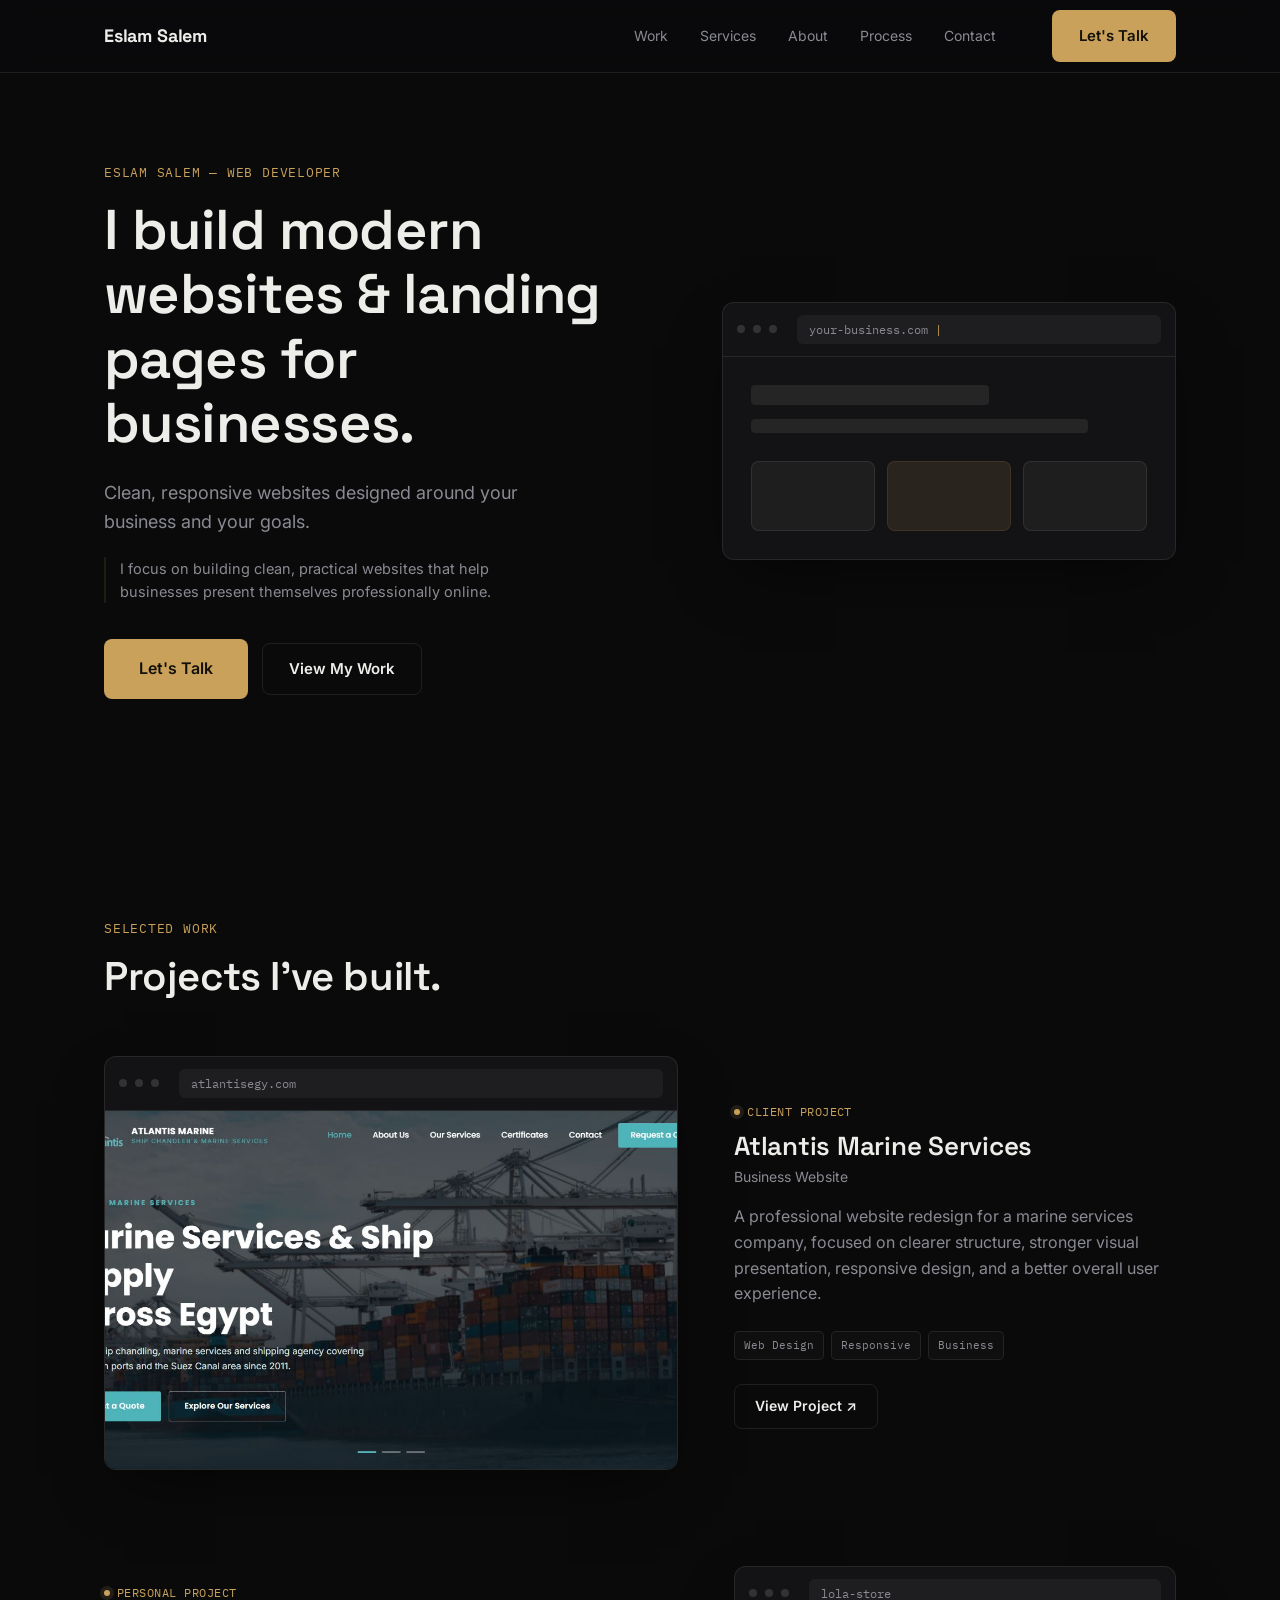
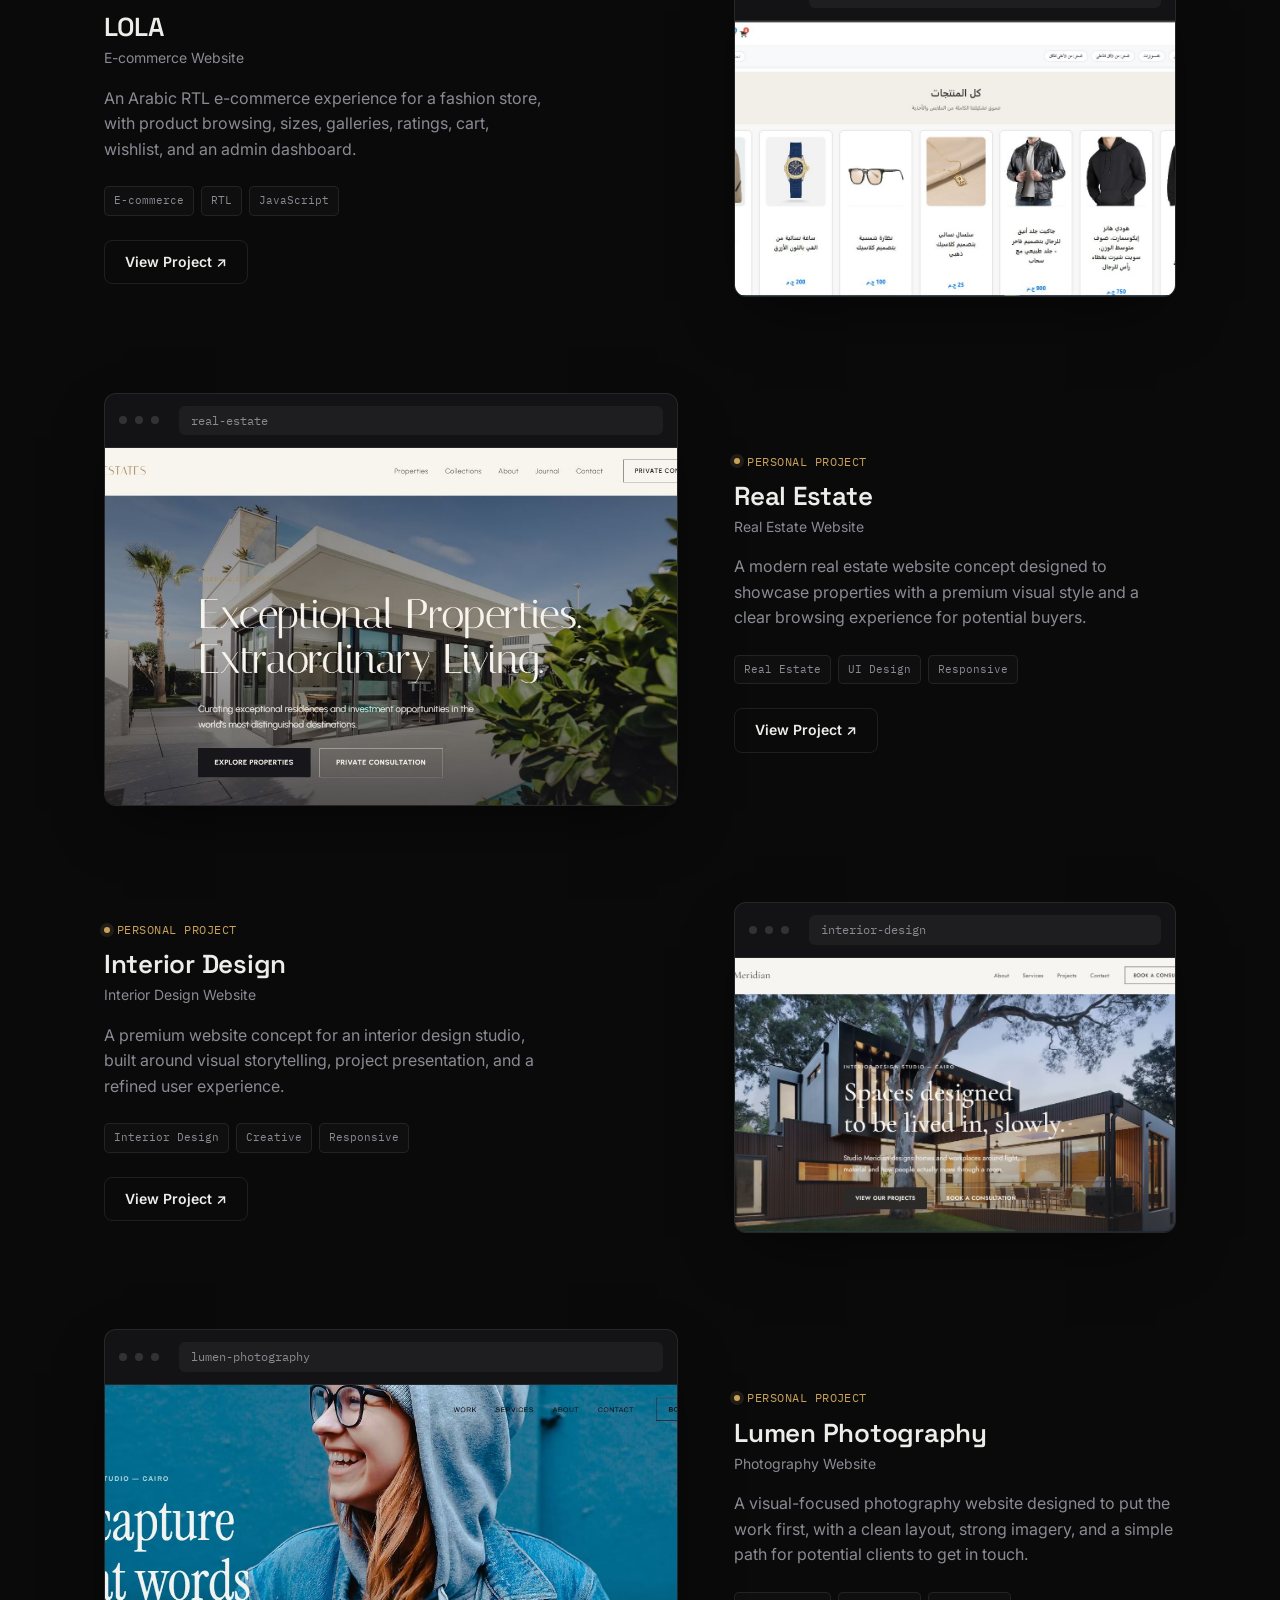
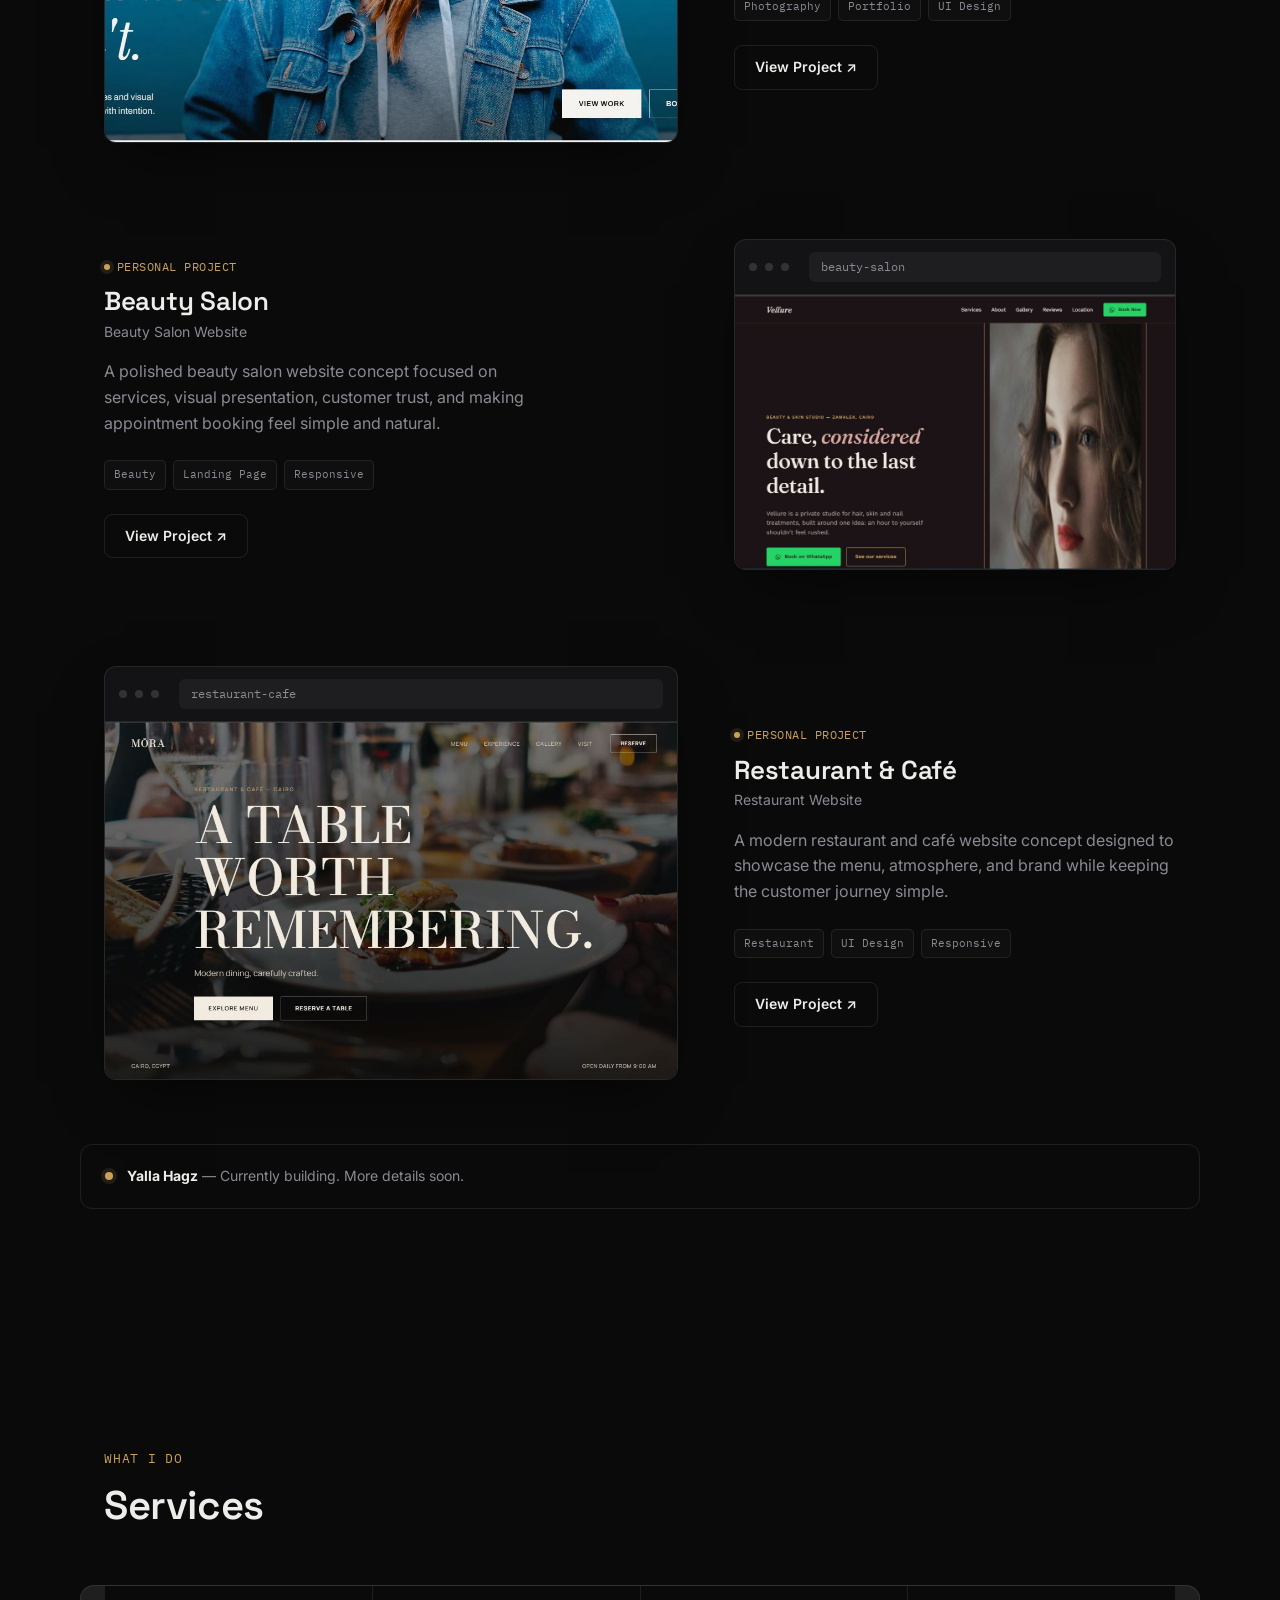
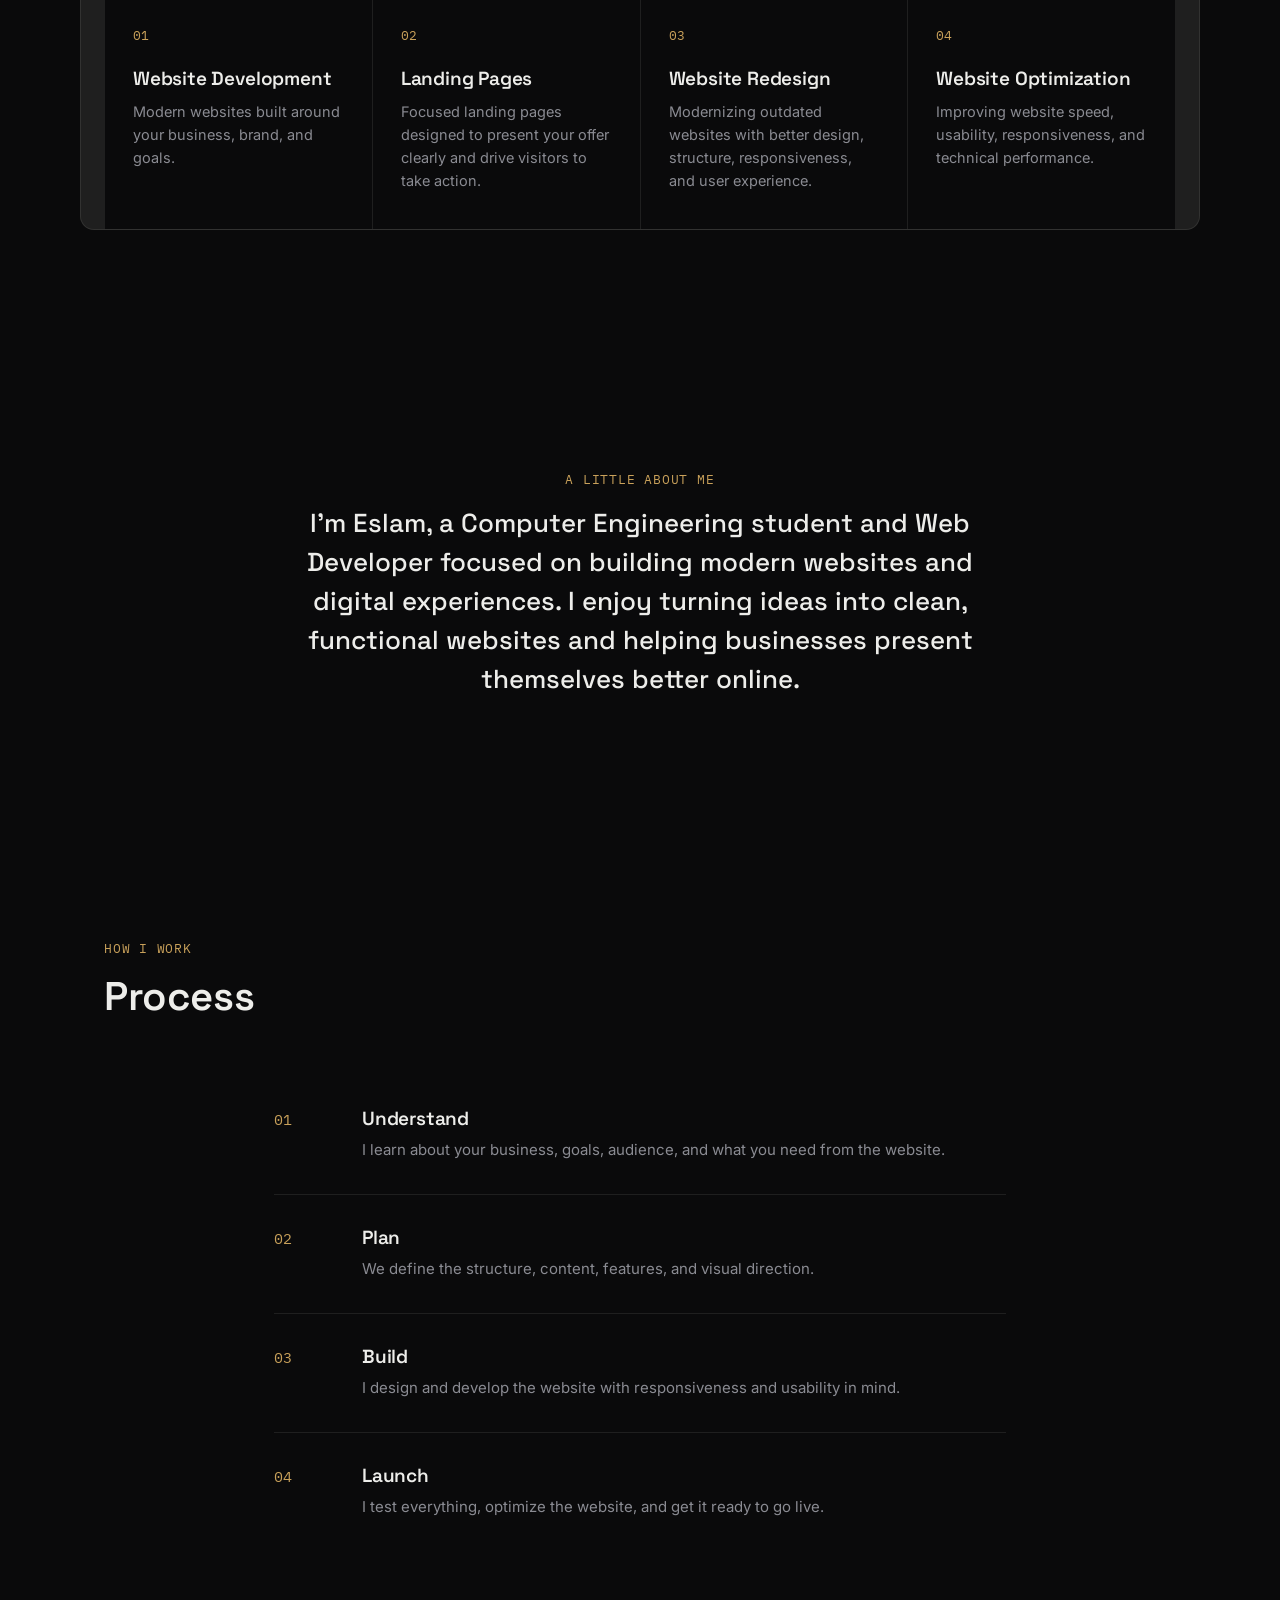
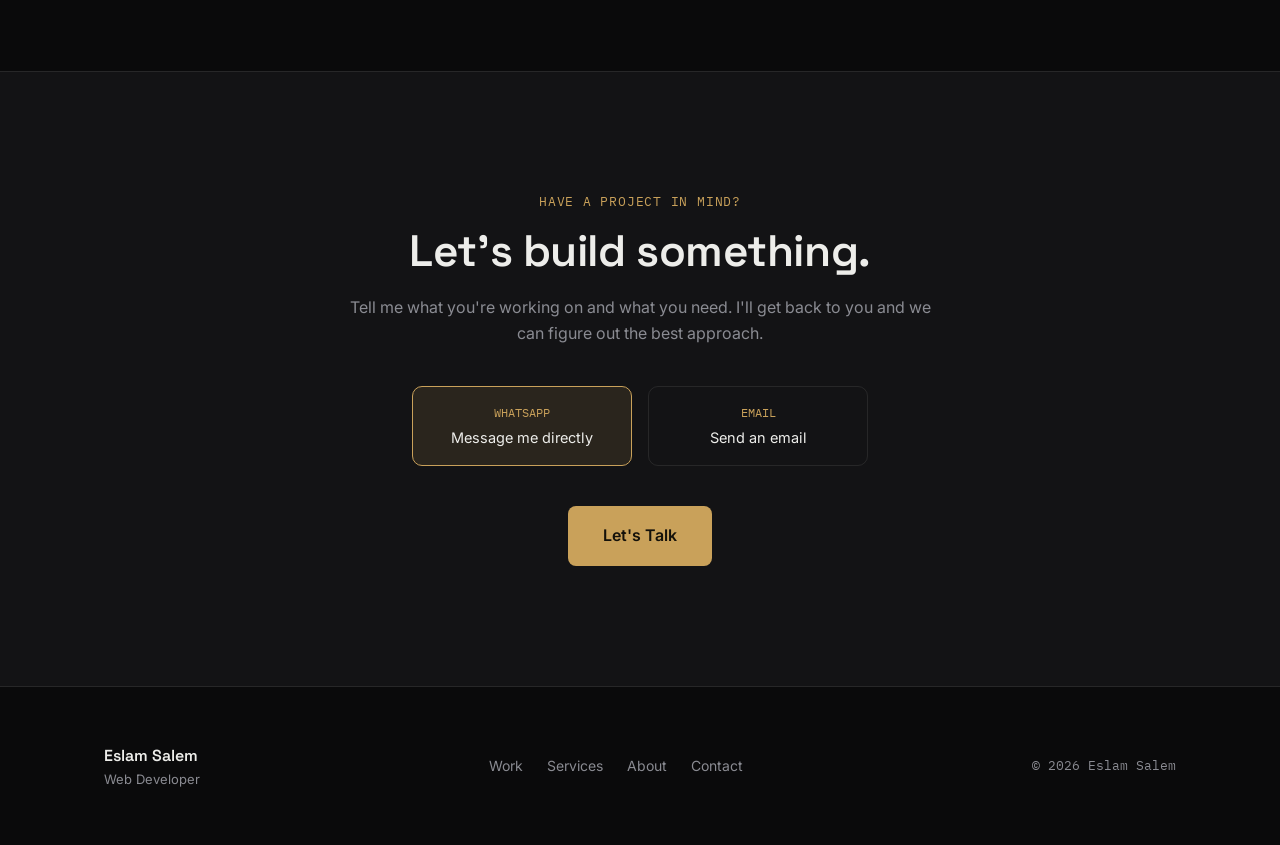
==== commit 37561e42: "Update portfolio projects" ====
--- a/index.html
+++ b/index.html
@@ -175,408 +175,541 @@
     </section>
 
 
-    <!-- ==================== SELECTED WORK ==================== -->
-
-    <section class="work" id="work">
-
-      <div class="section-head">
-
-        <p class="eyebrow">
-          Selected Work
-        </p>
-
-        <h2>
-          A few projects I've worked on.
-        </h2>
-
-      </div>
-
-
-      <div class="projects">
-
-
-        <!-- ==================== PROJECT 01 — ATLANTIS ==================== -->
-
-        <article class="project">
-
-          <div class="project__preview">
-
-            <div class="browser browser--small">
-
-              <div class="browser__bar">
-
-                <span class="browser__dot"></span>
-                <span class="browser__dot"></span>
-                <span class="browser__dot"></span>
-
-                <div class="browser__url browser__url--static">
-                  atlantisegy.com
-                </div>
-
-              </div>
-
-
-              <div class="project__media">
-
-                <img
-                  src="assets/atlantis.jpg"
-                  alt="Atlantis Marine Services website preview"
-                  loading="lazy"
-                  onerror="this.closest('.project__media').classList.add('is-missing')"
-                >
-
-                <div
-                  class="project__media-fallback"
-                  aria-hidden="true"
-                >
-                  <span>
-                    Screenshot goes here
-                  </span>
-
-                  <code>
-                    assets/atlantis.jpg
-                  </code>
-
-                </div>
-
-              </div>
-
-            </div>
-
-          </div>
-
-
-          <div class="project__info">
-
-            <span class="project__status">
-              Completed — Client Project
-            </span>
-
-            <h3>
-              Atlantis Marine Services
-            </h3>
-
-            <p class="project__type">
-              Business Website
-            </p>
-
-            <p class="project__desc">
-              Website redesign and improvement for a marine services company,
-              focusing on structure, visual presentation, responsiveness,
-              performance, and technical setup.
-            </p>
-
-            <a
-              href="https://atlantisegy.com/"
-              target="_blank"
-              rel="noopener"
-              class="btn btn--outline"
+<!-- ==================== SELECTED WORK ==================== -->
+
+<section class="work" id="work">
+
+  <div class="section-head">
+    <p class="eyebrow">Selected Work</p>
+    <h2>Projects I've built.</h2>
+  </div>
+
+  <div class="projects">
+
+    <!-- 01 — ATLANTIS -->
+
+    <article class="project">
+
+      <div class="project__preview">
+        <div class="browser browser--small">
+
+          <div class="browser__bar">
+            <span class="browser__dot"></span>
+            <span class="browser__dot"></span>
+            <span class="browser__dot"></span>
+
+            <div class="browser__url browser__url--static">
+              atlantisegy.com
+            </div>
+          </div>
+
+          <div class="project__media">
+            <img
+              src="assets/atlantis.jpg"
+              alt="Atlantis Marine Services website"
+              loading="lazy"
+              onerror="this.closest('.project__media').classList.add('is-missing')"
             >
-              View Project
-            </a>
-
-          </div>
-
-        </article>
-
-
-        <!-- ==================== PROJECT 02 — LOLA ==================== -->
-
-        <article class="project project--reverse">
-
-          <div class="project__preview">
-
-            <div class="browser browser--small">
-
-              <div class="browser__bar">
-
-                <span class="browser__dot"></span>
-                <span class="browser__dot"></span>
-                <span class="browser__dot"></span>
-
-                <div class="browser__url browser__url--static">
-                  lola-store
-                </div>
-
-              </div>
-
-
-              <div class="project__media">
-
-                <img
-                  src="assets/lola.jpg"
-                  alt="LOLA e-commerce website preview"
-                  loading="lazy"
-                  onerror="this.closest('.project__media').classList.add('is-missing')"
-                >
-
-                <div
-                  class="project__media-fallback"
-                  aria-hidden="true"
-                >
-
-                  <span>
-                    Screenshot goes here
-                  </span>
-
-                  <code>
-                    assets/lola.jpg
-                  </code>
-
-                </div>
-
-              </div>
-
-            </div>
-
-          </div>
-
-
-          <div class="project__info">
-
-            <span class="project__status">
-              Personal Project
-            </span>
-
-            <h3>
-              LOLA
-            </h3>
-
-            <p class="project__type">
-              E-commerce Website
-            </p>
-
-            <p class="project__desc">
-              An Arabic RTL e-commerce website for a clothing and shoes store,
-              featuring product listings, sizes, galleries, ratings, cart,
-              wishlist, and an admin dashboard.
-            </p>
-
-            <a
-              href="https://eslamalaa1256.github.io/lola/"
-              target="_blank"
-              rel="noopener"
-              class="btn btn--outline"
+
+            <div class="project__media-fallback">
+              <span>Project Preview</span>
+              <code>assets/atlantis.jpg</code>
+            </div>
+          </div>
+
+        </div>
+      </div>
+
+      <div class="project__info">
+
+        <span class="project__status project__status--client">
+          Client Project
+        </span>
+
+        <h3>Atlantis Marine Services</h3>
+
+        <p class="project__type">
+          Business Website
+        </p>
+
+        <p class="project__desc">
+          A professional website redesign for a marine services company,
+          focused on clearer structure, stronger visual presentation,
+          responsive design, and a better overall user experience.
+        </p>
+
+        <div class="project__tags">
+          <span>Web Design</span>
+          <span>Responsive</span>
+          <span>Business</span>
+        </div>
+
+        <a
+          href="https://atlantisegy.com/"
+          target="_blank"
+          rel="noopener"
+          class="btn btn--outline"
+        >
+          View Project ↗
+        </a>
+
+      </div>
+
+    </article>
+
+
+    <!-- 02 — LOLA -->
+
+    <article class="project project--reverse">
+
+      <div class="project__preview">
+        <div class="browser browser--small">
+
+          <div class="browser__bar">
+            <span class="browser__dot"></span>
+            <span class="browser__dot"></span>
+            <span class="browser__dot"></span>
+
+            <div class="browser__url browser__url--static">
+              lola-store
+            </div>
+          </div>
+
+          <div class="project__media">
+            <img
+              src="assets/lola.jpg"
+              alt="LOLA e-commerce website"
+              loading="lazy"
+              onerror="this.closest('.project__media').classList.add('is-missing')"
             >
-              View Project
-            </a>
-
-          </div>
-
-        </article>
-
-
-        <!-- ==================== PROJECT 03 — BEAUTY SALON ==================== -->
-
-        <article class="project">
-
-          <div class="project__preview">
-
-            <div class="browser browser--small">
-
-              <div class="browser__bar">
-
-                <span class="browser__dot"></span>
-                <span class="browser__dot"></span>
-                <span class="browser__dot"></span>
-
-                <div class="browser__url browser__url--static">
-                  beauty-salon
-                </div>
-
-              </div>
-
-
-              <div class="project__media">
-
-                <img
-                  src="assets/beauty-salon.jpg"
-                  alt="Beauty Salon landing page preview"
-                  loading="lazy"
-                  onerror="this.closest('.project__media').classList.add('is-missing')"
-                >
-
-                <div
-                  class="project__media-fallback"
-                  aria-hidden="true"
-                >
-
-                  <span>
-                    Screenshot goes here
-                  </span>
-
-                  <code>
-                    assets/beauty-salon.jpg
-                  </code>
-
-                </div>
-
-              </div>
-
-            </div>
-
-          </div>
-
-
-          <div class="project__info">
-
-            <span class="project__status">
-              Personal Project
-            </span>
-
-            <h3>
-              Beauty Salon
-            </h3>
-
-            <p class="project__type">
-              Business Landing Page
-            </p>
-
-            <p class="project__desc">
-              A premium landing page concept for a beauty salon,
-              designed to present services, build trust, and encourage
-              customers to book an appointment.
-            </p>
-
-            <a
-              href="https://eslamalaa1256.github.io/beauty-salon/"
-              target="_blank"
-              rel="noopener"
-              class="btn btn--outline"
+
+            <div class="project__media-fallback">
+              <span>Project Preview</span>
+              <code>assets/lola.jpg</code>
+            </div>
+          </div>
+
+        </div>
+      </div>
+
+      <div class="project__info">
+
+        <span class="project__status">
+          Personal Project
+        </span>
+
+        <h3>LOLA</h3>
+
+        <p class="project__type">
+          E-commerce Website
+        </p>
+
+        <p class="project__desc">
+          An Arabic RTL e-commerce experience for a fashion store,
+          with product browsing, sizes, galleries, ratings, cart,
+          wishlist, and an admin dashboard.
+        </p>
+
+        <div class="project__tags">
+          <span>E-commerce</span>
+          <span>RTL</span>
+          <span>JavaScript</span>
+        </div>
+
+        <a
+          href="https://eslamalaa1256.github.io/lola/"
+          target="_blank"
+          rel="noopener"
+          class="btn btn--outline"
+        >
+          View Project ↗
+        </a>
+
+      </div>
+
+    </article>
+
+
+    <!-- 03 — REAL ESTATE -->
+
+    <article class="project">
+
+      <div class="project__preview">
+        <div class="browser browser--small">
+
+          <div class="browser__bar">
+            <span class="browser__dot"></span>
+            <span class="browser__dot"></span>
+            <span class="browser__dot"></span>
+
+            <div class="browser__url browser__url--static">
+              real-estate
+            </div>
+          </div>
+
+          <div class="project__media">
+            <img
+              src="assets/real-estate.jpg"
+              alt="Real Estate website"
+              loading="lazy"
+              onerror="this.closest('.project__media').classList.add('is-missing')"
             >
-              View Project
-            </a>
-
-          </div>
-
-        </article>
-
-
-        <!-- ==================== PROJECT 04 — RESTAURANT & CAFE ==================== -->
-
-        <article class="project project--reverse">
-
-          <div class="project__preview">
-
-            <div class="browser browser--small">
-
-              <div class="browser__bar">
-
-                <span class="browser__dot"></span>
-                <span class="browser__dot"></span>
-                <span class="browser__dot"></span>
-
-                <div class="browser__url browser__url--static">
-                  restaurant-cafe
-                </div>
-
-              </div>
-
-
-              <div class="project__media">
-
-                <img
-                  src="assets/restaurant-cafe.jpg"
-                  alt="Restaurant and Cafe website preview"
-                  loading="lazy"
-                  onerror="this.closest('.project__media').classList.add('is-missing')"
-                >
-
-                <div
-                  class="project__media-fallback"
-                  aria-hidden="true"
-                >
-
-                  <span>
-                    Screenshot goes here
-                  </span>
-
-                  <code>
-                    assets/restaurant-cafe.jpg
-                  </code>
-
-                </div>
-
-              </div>
-
-            </div>
-
-          </div>
-
-
-          <div class="project__info">
-
-            <span class="project__status">
-              Personal Project
-            </span>
-
-            <h3>
-              Restaurant &amp; Cafe
-            </h3>
-
-            <p class="project__type">
-              Restaurant Website
-            </p>
-
-            <p class="project__desc">
-              A modern restaurant and cafe website concept focused on
-              visual presentation, menu browsing, responsive design,
-              and a simple customer experience.
-            </p>
-
-            <a
-              href="https://eslamalaa1256.github.io/Restaurant-Cafe/"
-              target="_blank"
-              rel="noopener"
-              class="btn btn--outline"
+
+            <div class="project__media-fallback">
+              <span>Project Preview</span>
+              <code>assets/real-estate.jpg</code>
+            </div>
+          </div>
+
+        </div>
+      </div>
+
+      <div class="project__info">
+
+        <span class="project__status">
+          Personal Project
+        </span>
+
+        <h3>Real Estate</h3>
+
+        <p class="project__type">
+          Real Estate Website
+        </p>
+
+        <p class="project__desc">
+          A modern real estate website concept designed to showcase
+          properties with a premium visual style and a clear browsing
+          experience for potential buyers.
+        </p>
+
+        <div class="project__tags">
+          <span>Real Estate</span>
+          <span>UI Design</span>
+          <span>Responsive</span>
+        </div>
+
+        <a
+          href="https://eslamalaa1256.github.io/Real-Estate/"
+          target="_blank"
+          rel="noopener"
+          class="btn btn--outline"
+        >
+          View Project ↗
+        </a>
+
+      </div>
+
+    </article>
+
+
+    <!-- 04 — INTERIOR DESIGN -->
+
+    <article class="project project--reverse">
+
+      <div class="project__preview">
+        <div class="browser browser--small">
+
+          <div class="browser__bar">
+            <span class="browser__dot"></span>
+            <span class="browser__dot"></span>
+            <span class="browser__dot"></span>
+
+            <div class="browser__url browser__url--static">
+              interior-design
+            </div>
+          </div>
+
+          <div class="project__media">
+            <img
+              src="assets/interior-design.jpg"
+              alt="Interior Design website"
+              loading="lazy"
+              onerror="this.closest('.project__media').classList.add('is-missing')"
             >
-              View Project
-            </a>
-
-          </div>
-
-        </article>
-
-
-        <!-- ==================== COMING SOON ==================== -->
-
-        <article class="project project--soon">
-
-          <div class="project__soon-mark">
-            +
-          </div>
-
-          <h3>
-            More projects coming soon.
-          </h3>
-
-          <p>
-            I'm always building. This spot's reserved for what's next.
-          </p>
-
-        </article>
-
-
-      </div>
-
-
-      <!-- ==================== BUILDING ==================== -->
-
-      <div class="building">
-
-        <span
-          class="building__dot"
-          aria-hidden="true"
-        ></span>
-
-        <p>
-          <strong>Yalla Hagz</strong>
-          — Currently Building. More details soon.
-        </p>
-
-      </div>
-
-    </section>
+
+            <div class="project__media-fallback">
+              <span>Project Preview</span>
+              <code>assets/interior-design.jpg</code>
+            </div>
+          </div>
+
+        </div>
+      </div>
+
+      <div class="project__info">
+
+        <span class="project__status">
+          Personal Project
+        </span>
+
+        <h3>Interior Design</h3>
+
+        <p class="project__type">
+          Interior Design Website
+        </p>
+
+        <p class="project__desc">
+          A premium website concept for an interior design studio,
+          built around visual storytelling, project presentation,
+          and a refined user experience.
+        </p>
+
+        <div class="project__tags">
+          <span>Interior Design</span>
+          <span>Creative</span>
+          <span>Responsive</span>
+        </div>
+
+        <a
+          href="https://eslamalaa1256.github.io/Interior-Design/"
+          target="_blank"
+          rel="noopener"
+          class="btn btn--outline"
+        >
+          View Project ↗
+        </a>
+
+      </div>
+
+    </article>
+
+
+    <!-- 05 — LUMEN PHOTOGRAPHY -->
+
+    <article class="project">
+
+      <div class="project__preview">
+        <div class="browser browser--small">
+
+          <div class="browser__bar">
+            <span class="browser__dot"></span>
+            <span class="browser__dot"></span>
+            <span class="browser__dot"></span>
+
+            <div class="browser__url browser__url--static">
+              lumen-photography
+            </div>
+          </div>
+
+          <div class="project__media">
+            <img
+              src="assets/lumen-photography.jpg"
+              alt="Lumen Photography website"
+              loading="lazy"
+              onerror="this.closest('.project__media').classList.add('is-missing')"
+            >
+
+            <div class="project__media-fallback">
+              <span>Project Preview</span>
+              <code>assets/lumen-photography.jpg</code>
+            </div>
+          </div>
+
+        </div>
+      </div>
+
+      <div class="project__info">
+
+        <span class="project__status">
+          Personal Project
+        </span>
+
+        <h3>Lumen Photography</h3>
+
+        <p class="project__type">
+          Photography Website
+        </p>
+
+        <p class="project__desc">
+          A visual-focused photography website designed to put the
+          work first, with a clean layout, strong imagery, and a
+          simple path for potential clients to get in touch.
+        </p>
+
+        <div class="project__tags">
+          <span>Photography</span>
+          <span>Portfolio</span>
+          <span>UI Design</span>
+        </div>
+
+        <a
+          href="https://eslamalaa1256.github.io/Lumen-Photography/"
+          target="_blank"
+          rel="noopener"
+          class="btn btn--outline"
+        >
+          View Project ↗
+        </a>
+
+      </div>
+
+    </article>
+
+
+    <!-- 06 — BEAUTY SALON -->
+
+    <article class="project project--reverse">
+
+      <div class="project__preview">
+        <div class="browser browser--small">
+
+          <div class="browser__bar">
+            <span class="browser__dot"></span>
+            <span class="browser__dot"></span>
+            <span class="browser__dot"></span>
+
+            <div class="browser__url browser__url--static">
+              beauty-salon
+            </div>
+          </div>
+
+          <div class="project__media">
+            <img
+              src="assets/beauty-salon.jpg"
+              alt="Beauty Salon website"
+              loading="lazy"
+              onerror="this.closest('.project__media').classList.add('is-missing')"
+            >
+
+            <div class="project__media-fallback">
+              <span>Project Preview</span>
+              <code>assets/beauty-salon.jpg</code>
+            </div>
+          </div>
+
+        </div>
+      </div>
+
+      <div class="project__info">
+
+        <span class="project__status">
+          Personal Project
+        </span>
+
+        <h3>Beauty Salon</h3>
+
+        <p class="project__type">
+          Beauty Salon Website
+        </p>
+
+        <p class="project__desc">
+          A polished beauty salon website concept focused on services,
+          visual presentation, customer trust, and making appointment
+          booking feel simple and natural.
+        </p>
+
+        <div class="project__tags">
+          <span>Beauty</span>
+          <span>Landing Page</span>
+          <span>Responsive</span>
+        </div>
+
+        <a
+          href="https://eslamalaa1256.github.io/beauty-salon/"
+          target="_blank"
+          rel="noopener"
+          class="btn btn--outline"
+        >
+          View Project ↗
+        </a>
+
+      </div>
+
+    </article>
+
+
+    <!-- 07 — RESTAURANT -->
+
+    <article class="project">
+
+      <div class="project__preview">
+        <div class="browser browser--small">
+
+          <div class="browser__bar">
+            <span class="browser__dot"></span>
+            <span class="browser__dot"></span>
+            <span class="browser__dot"></span>
+
+            <div class="browser__url browser__url--static">
+              restaurant-cafe
+            </div>
+          </div>
+
+          <div class="project__media">
+            <img
+              src="assets/restaurant-cafe.jpg"
+              alt="Restaurant and Cafe website"
+              loading="lazy"
+              onerror="this.closest('.project__media').classList.add('is-missing')"
+            >
+
+            <div class="project__media-fallback">
+              <span>Project Preview</span>
+              <code>assets/restaurant-cafe.jpg</code>
+            </div>
+          </div>
+
+        </div>
+      </div>
+
+      <div class="project__info">
+
+        <span class="project__status">
+          Personal Project
+        </span>
+
+        <h3>Restaurant &amp; Café</h3>
+
+        <p class="project__type">
+          Restaurant Website
+        </p>
+
+        <p class="project__desc">
+          A modern restaurant and café website concept designed to
+          showcase the menu, atmosphere, and brand while keeping the
+          customer journey simple.
+        </p>
+
+        <div class="project__tags">
+          <span>Restaurant</span>
+          <span>UI Design</span>
+          <span>Responsive</span>
+        </div>
+
+        <a
+          href="https://eslamalaa1256.github.io/Restaurant-Cafe/"
+          target="_blank"
+          rel="noopener"
+          class="btn btn--outline"
+        >
+          View Project ↗
+        </a>
+
+      </div>
+
+    </article>
+
+
+  </div>
+
+
+  <!-- ==================== BUILDING ==================== -->
+
+  <div class="building">
+
+    <span
+      class="building__dot"
+      aria-hidden="true"
+    ></span>
+
+    <p>
+      <strong>Yalla Hagz</strong>
+      — Currently building. More details soon.
+    </p>
+
+  </div>
+
+</section>
 
 
     <!-- ==================== SERVICES ==================== -->
@@ -834,7 +967,7 @@
           <!-- WhatsApp -->
 
           <a
-            href="https://wa.me/COUNTRYCODEPHONENUMBER"
+            href="https://wa.me/01019073627"
             data-contact="whatsapp"
             class="contact__method contact__method--primary"
             target="_blank"
@@ -855,7 +988,7 @@
           <!-- Email -->
 
           <a
-            href="mailto:YOUR_EMAIL_HERE"
+            href="mailto:eslamalaa112006@gmail.com"
             data-contact="email"
             class="contact__method"
           >
@@ -875,7 +1008,7 @@
 
 
         <a
-          href="https://wa.me/COUNTRYCODEPHONENUMBER"
+          href="https://wa.me/01019073627"
           data-contact="whatsapp"
           target="_blank"
           rel="noopener"
@@ -946,4 +1079,4 @@
   <script src="js/main.js"></script>
 
 </body>
-</html>+</html>
--- a/css/style.css
+++ b/css/style.css
@@ -523,4 +523,87 @@
    SCROLL REVEAL
 ============================================================= */
 .reveal{ opacity:0; transform: translateY(16px); transition: all 0.6s var(--ease); }
-.reveal.is-visible{ opacity:1; transform:none; }+.reveal.is-visible{ opacity:1; transform:none; }
+
+/* =============================================================
+   PROJECT ENHANCEMENTS
+============================================================= */
+
+.project__info{
+  position: relative;
+}
+
+.project__status{
+  display: inline-flex;
+  align-items: center;
+  gap: 7px;
+}
+
+.project__status::before{
+  content: "";
+  width: 6px;
+  height: 6px;
+  border-radius: 50%;
+  background: var(--accent);
+  box-shadow: 0 0 0 4px var(--accent-soft);
+}
+
+.project__status--client{
+  color: var(--accent);
+}
+
+.project__tags{
+  display: flex;
+  flex-wrap: wrap;
+  gap: 7px;
+  margin-bottom: 24px;
+}
+
+.project__tags span{
+  font-family: var(--font-mono);
+  font-size: 11px;
+  color: var(--text-muted);
+  border: 1px solid var(--line);
+  padding: 5px 9px;
+  border-radius: 5px;
+  background: rgba(237,237,234,0.025);
+  transition:
+    border-color 0.2s var(--ease),
+    color 0.2s var(--ease),
+    background 0.2s var(--ease);
+}
+
+.project:hover .project__tags span{
+  border-color: var(--accent-soft);
+}
+
+.project__preview{
+  transition: transform 0.4s var(--ease);
+}
+
+.project:hover .project__preview{
+  transform: translateY(-3px);
+}
+
+.project__preview .browser{
+  transition:
+    border-color 0.3s var(--ease),
+    box-shadow 0.3s var(--ease);
+}
+
+.project:hover .project__preview .browser{
+  border-color: rgba(201,161,90,0.28);
+  box-shadow: 0 28px 70px -24px rgba(0,0,0,0.8);
+}
+
+@media (max-width: 560px){
+
+  .project__tags{
+    margin-bottom: 20px;
+  }
+
+  .project__tags span{
+    font-size: 10px;
+  }
+
+}
